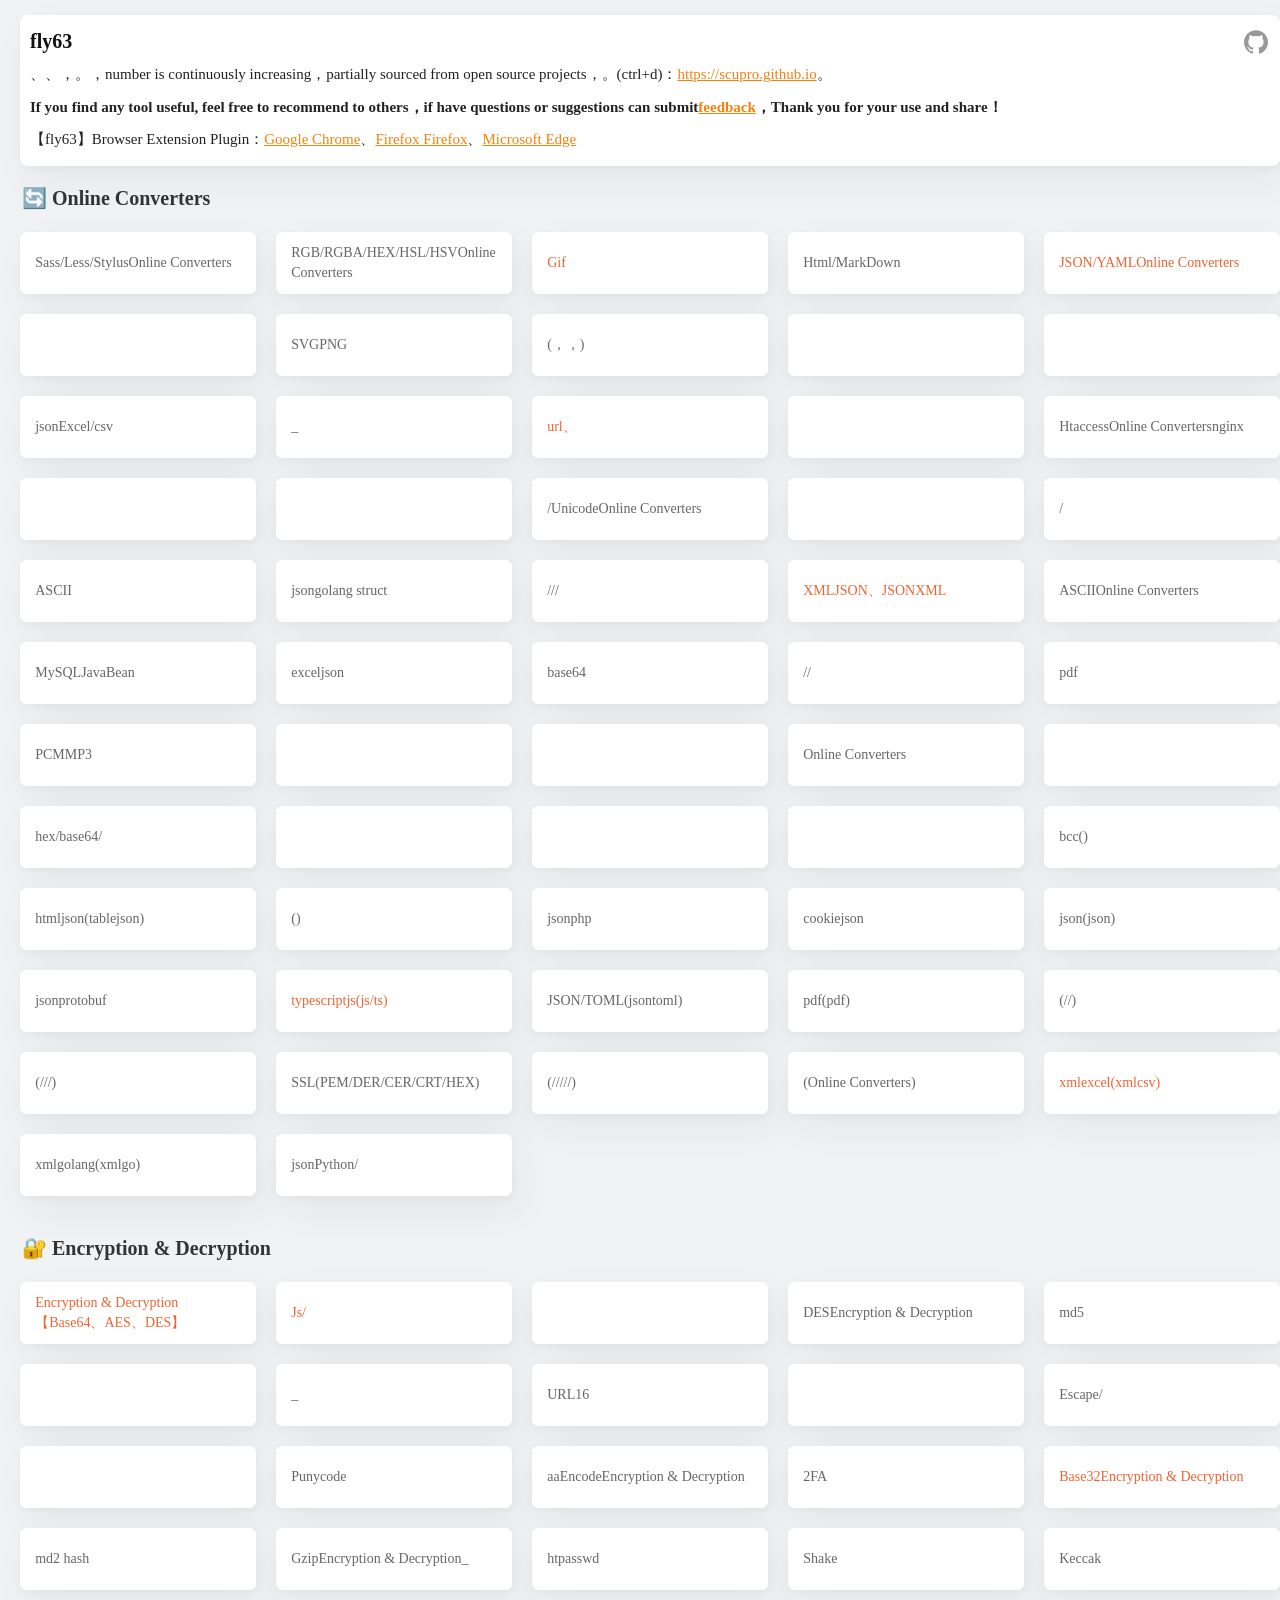
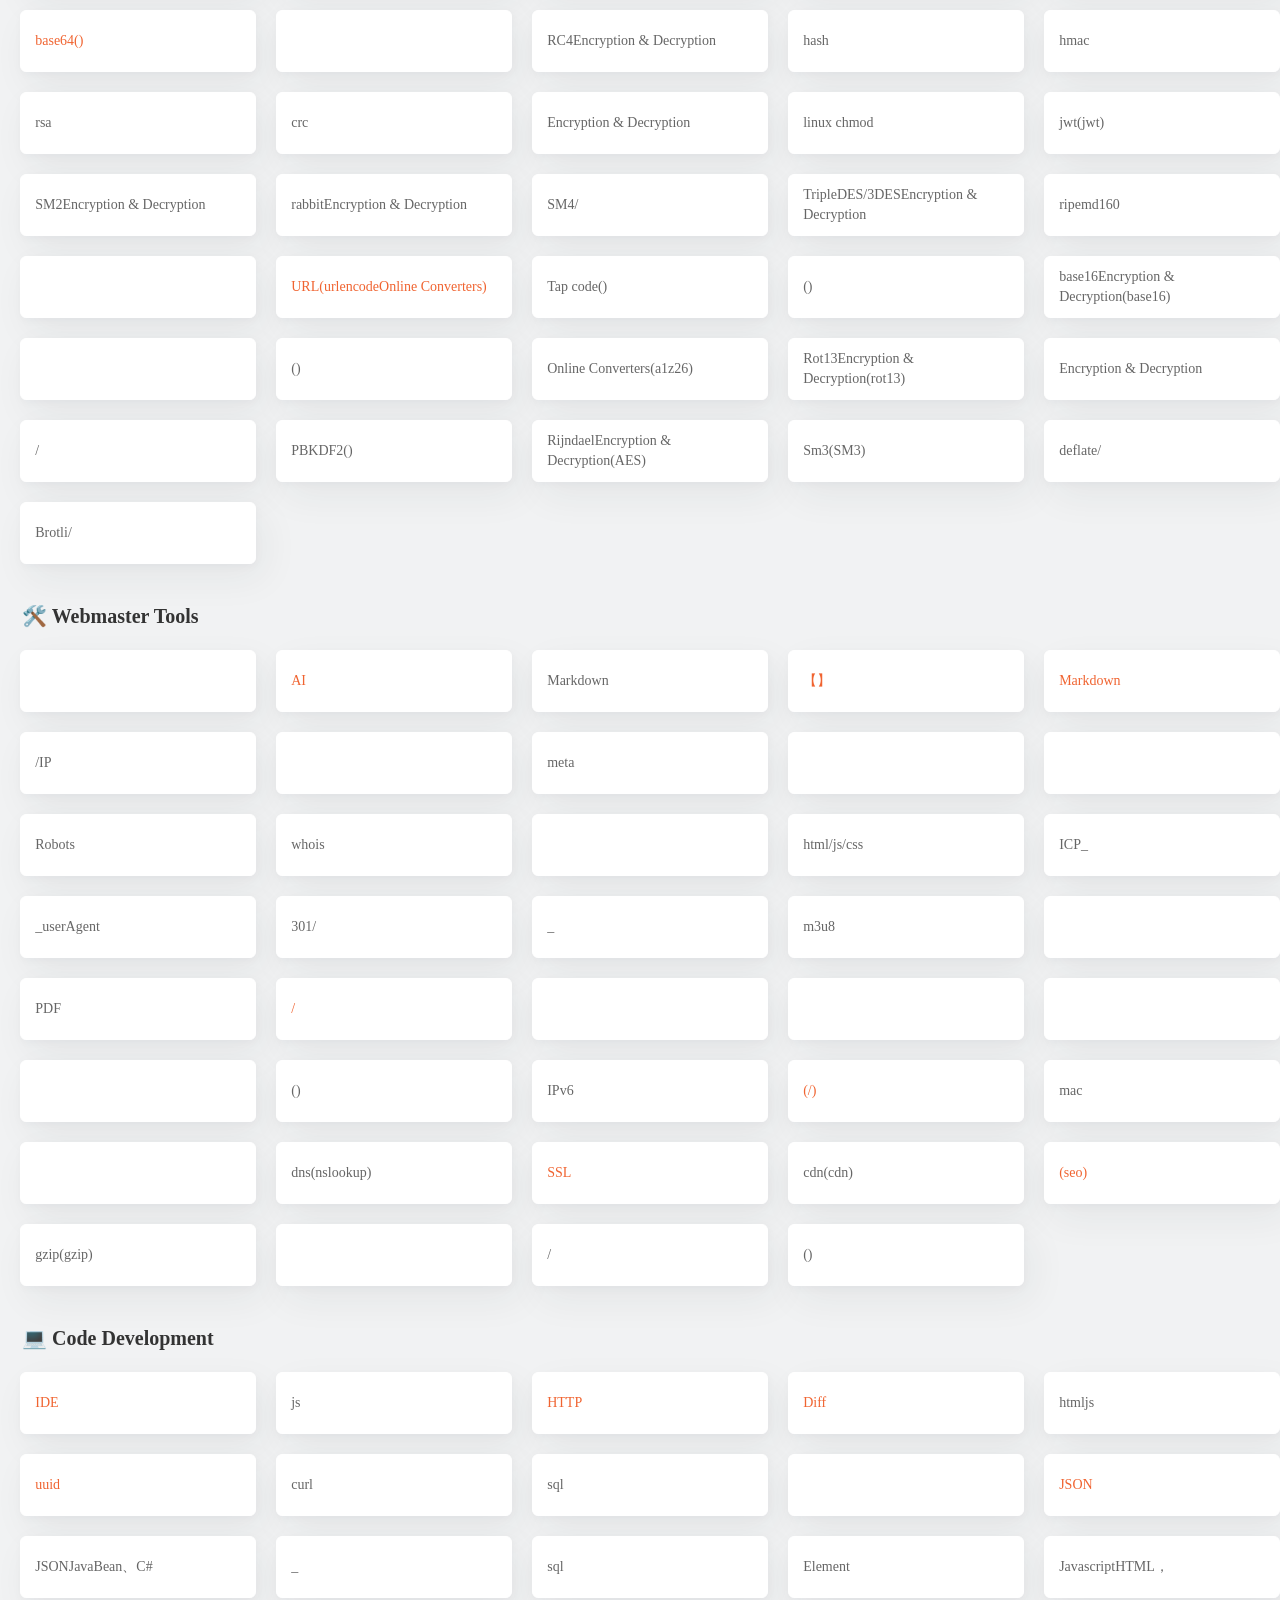
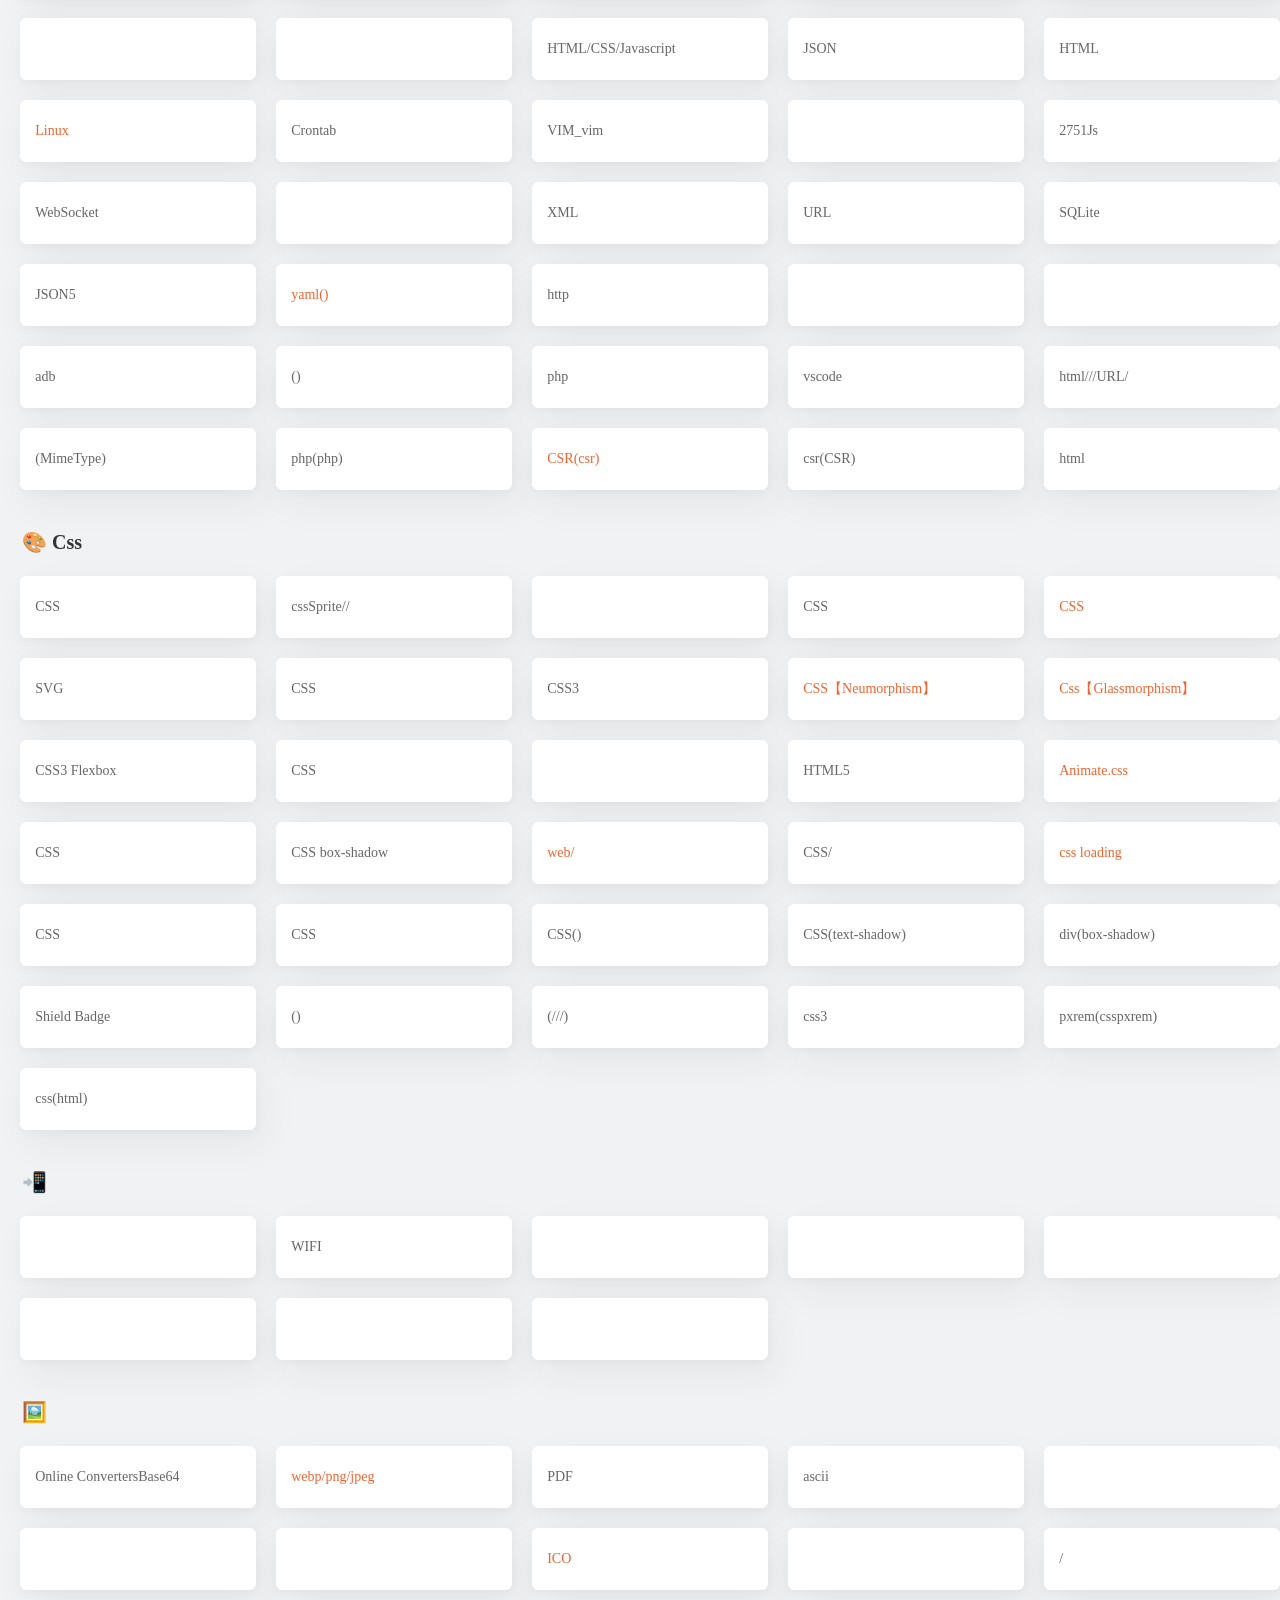
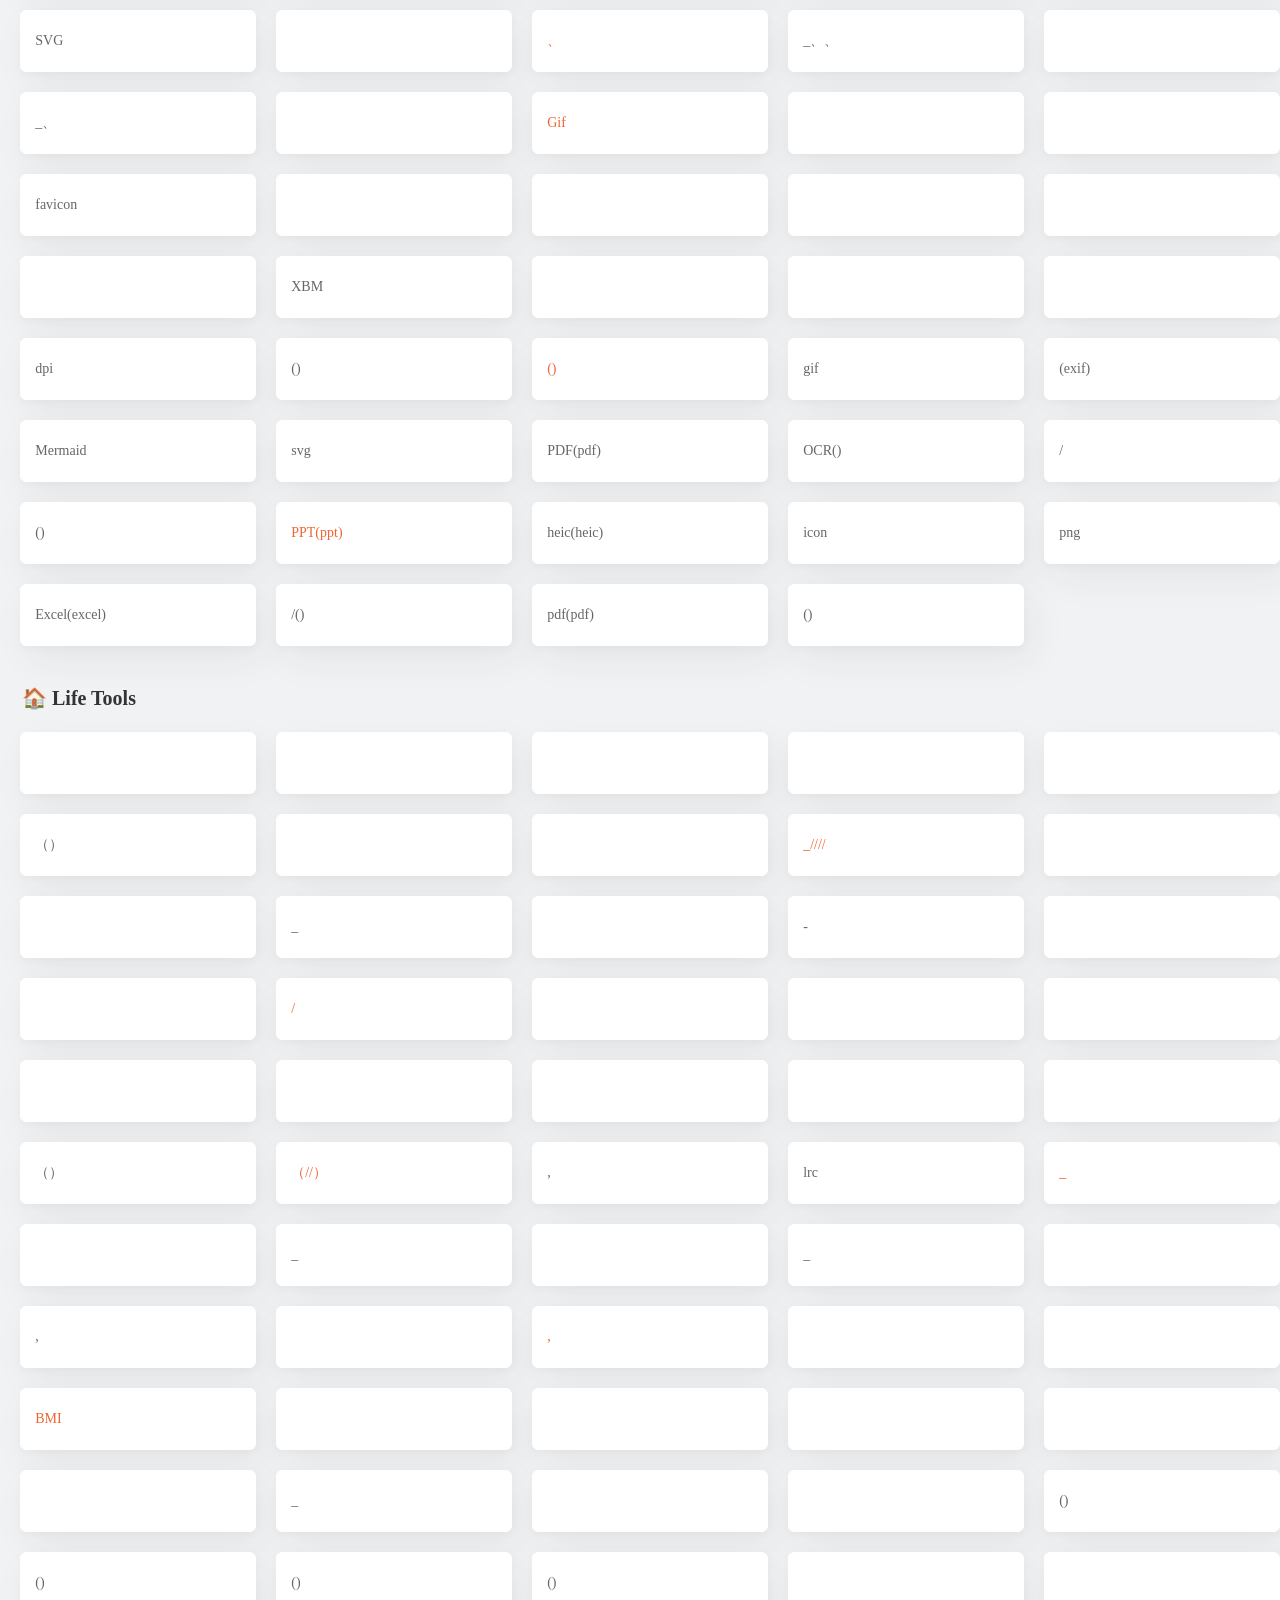
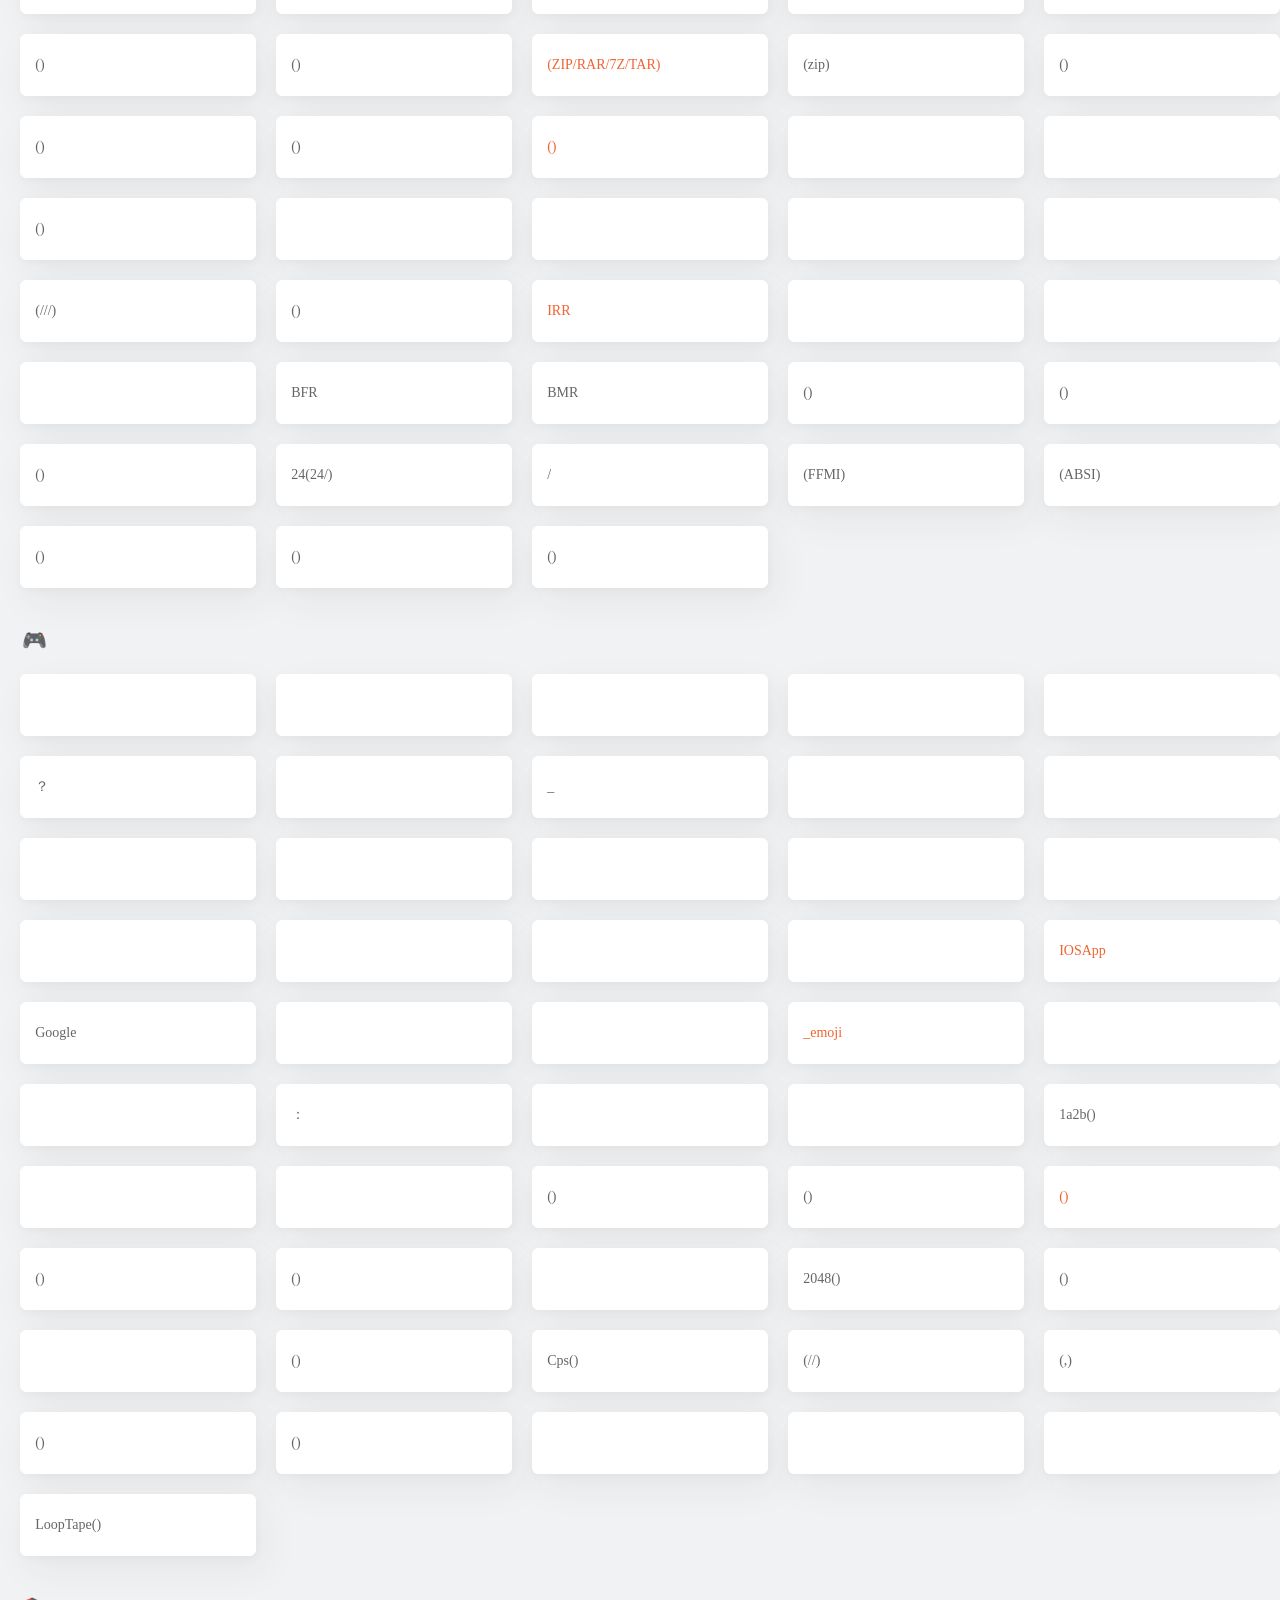
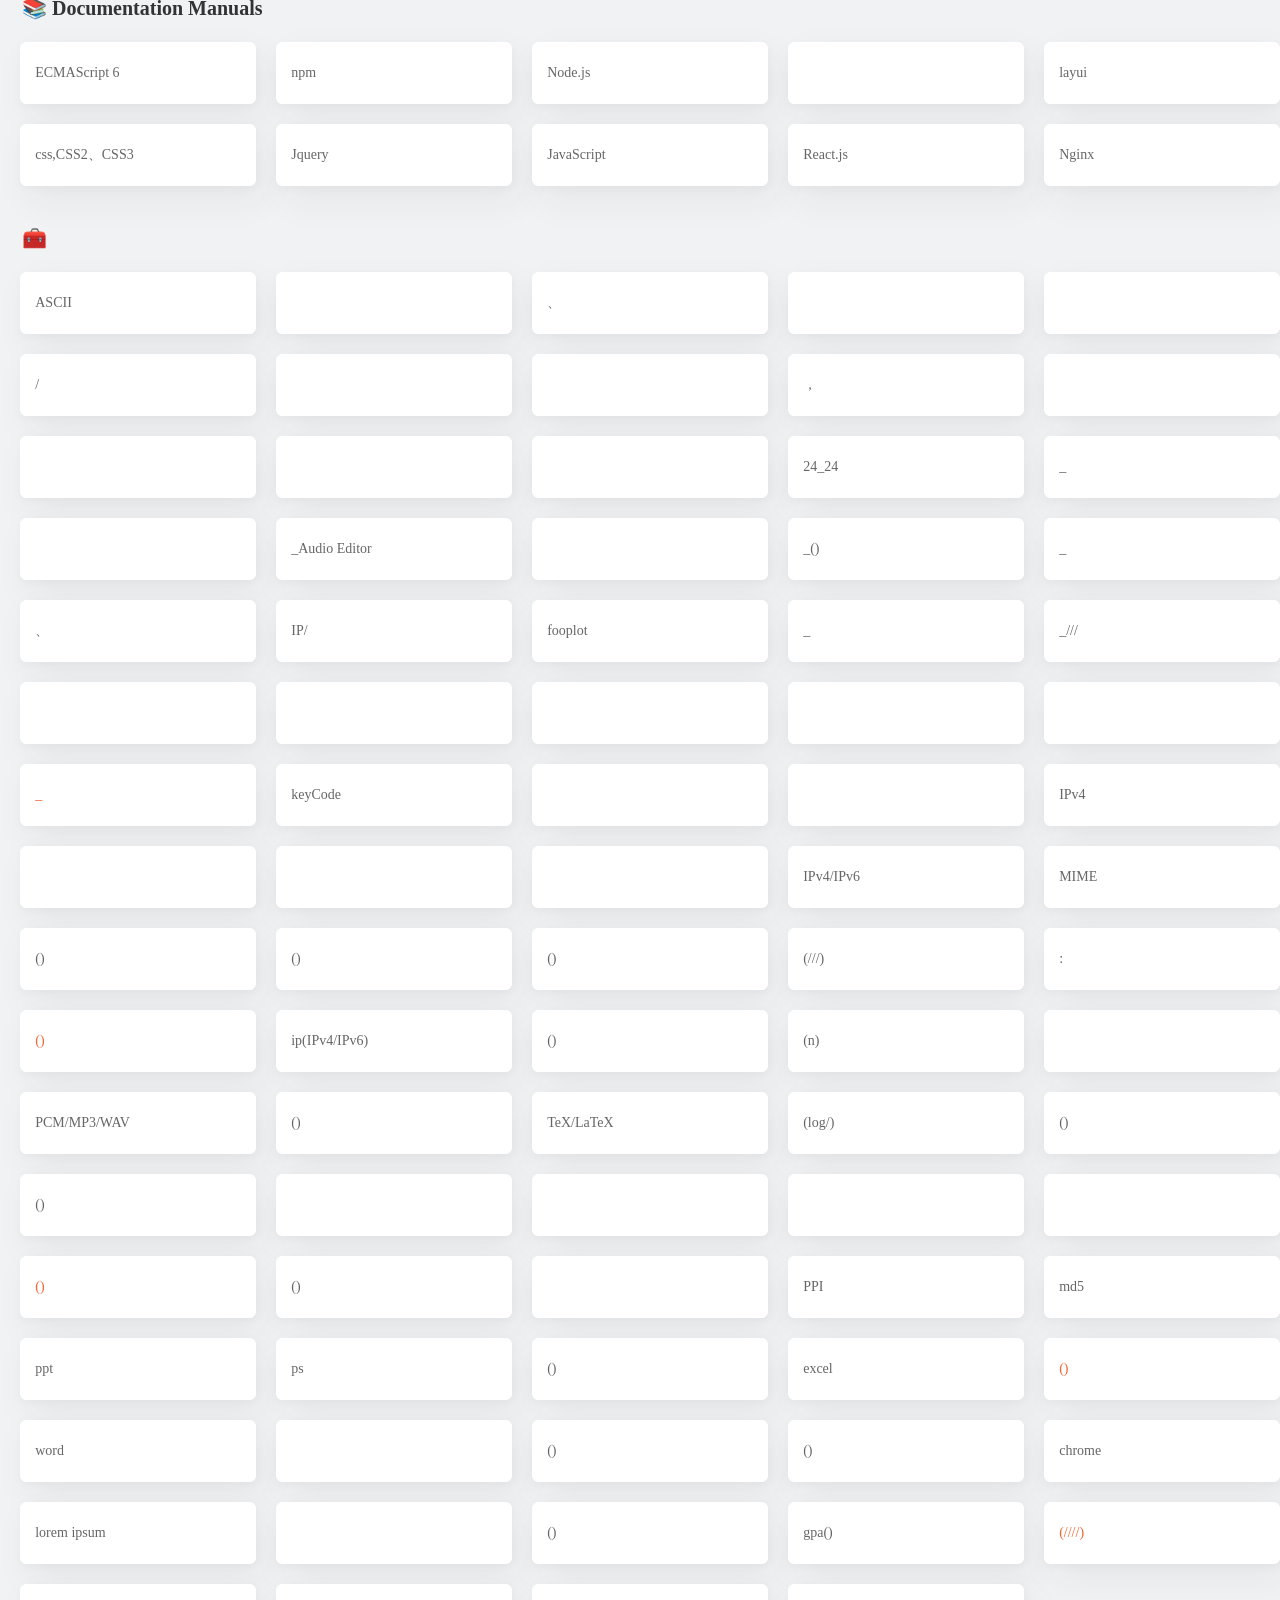
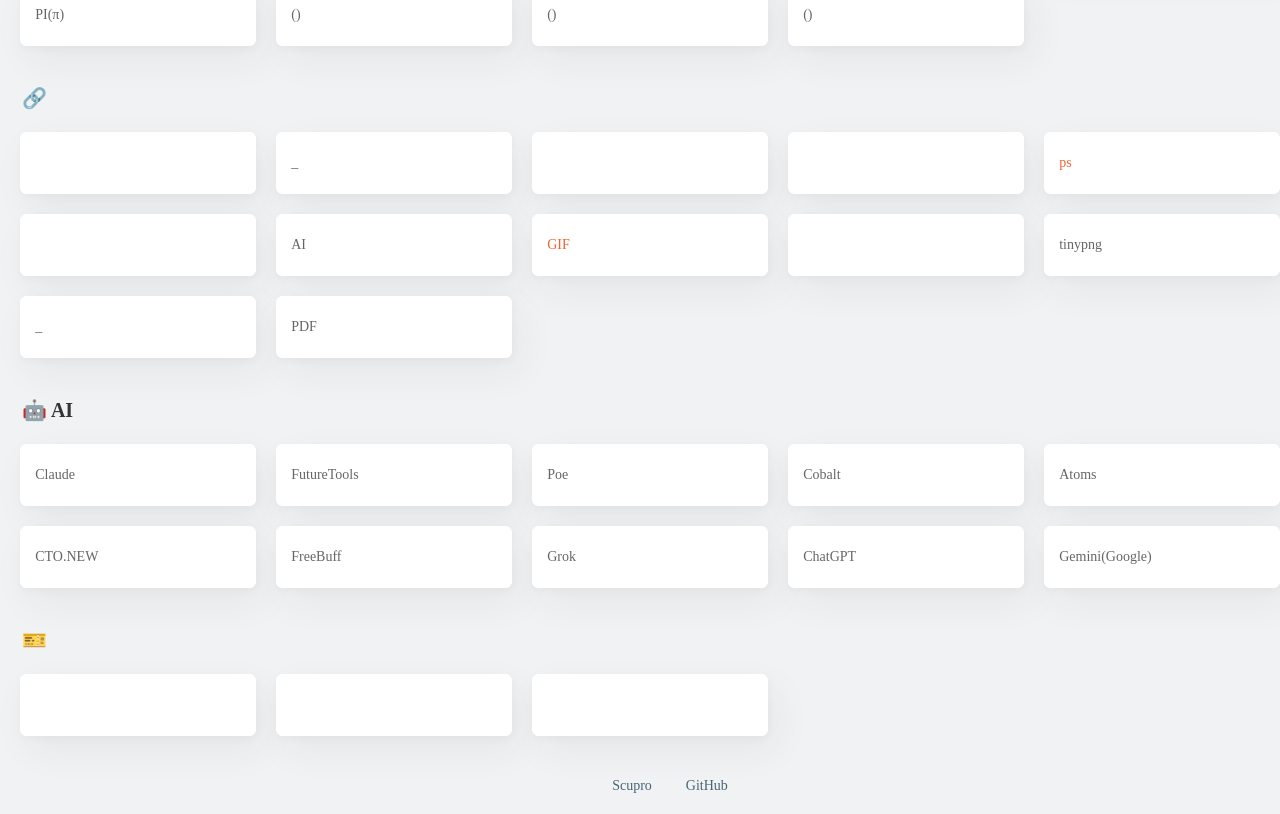
==== index.html @ b3c27b3f "Add files via upload" ====
<!DOCTYPE html>
<html>
	<head>
		<meta charset="utf-8" />
		<title>Online Toolbox _ Free, Minimalist & Efficient Utilities Collection!</title>
		<meta name="description" content="No registration needed, ready to use！A magical website with numerous online tools,Collection of many useful tools,Use various online tools for free without registration or installation,Including：Documentation Manuals、Online Converters、Encryption & Decryption、Webmaster Tools、Code Development、QR Code Related、Life Toolsand more" />
		<style>
			* {
				margin: 0;
				padding: 0;
			}
			body {
				background: #f1f2f3;
				position: relative;
				min-width: 1300px;
			}
			.nav_content {
				width: 1280px;
				margin: 15px auto;
			}

			.nav_content .item {
				min-width: 1200px;
				width: 100%;
				margin-bottom: 30px;
			}

			.nav_content .item h2 {
				font-size: 20px;
				color: #333;
				margin: 12px;
			}

			.github {
				float: right;
				margin-right: 0px;
			}

			.github svg {
				display: inline-block;
				width: 26px;
				height: 26px;
				fill: #999;
			}

			.nav_content .item .child {
				display: flex;
				flex-wrap: wrap;
			}

			.nav_content .item .child a {
				float: left;
				color: #666;
				font-size: 14px;
				margin: 10px 0.8%;
				text-decoration: none;
				padding: 10px 14px;
				border: 1px solid #fff;
				border-radius: 6px;
				background: #fff;
				box-shadow: 0.5rem 0.875rem 2.375rem rgb(39 44 49 / 6%), 0.0625rem 0.1875rem 0.5rem rgb(39 44 49 / 3%);
				width: 18.4%;
				min-height: 62px;
				line-height: 20px;
				box-sizing: border-box;
				display: flex;
				align-items: center;
			}

			.nav_content .item .child .red {
				color: #F06431;
			}

			.nav_content .item .child a:hover {
				border-color: #476675;
				background: #476675;
				color: #FFFFFF;
				font-weight: bold;
			}

			.nav_content .ota {
				text-align: center;
				margin: 20px;
			}

			.nav_content .ota a{
				margin: 0 15px;
				font-size: 14px;
				color: #476675;
				text-decoration: none;
			}
			.nav_content .info {
				background: #fff;
				border-radius: 8px;
				padding: 5px 0;
				margin: 0 10px;
				margin-bottom: 20px;
				min-width: 1180px;
				width: calc(100% - 20px);
				box-shadow: 0.5rem 0.875rem 2.375rem rgb(39 44 49 / 6%), 0.0625rem 0.1875rem 0.5rem rgb(39 44 49 / 3%);
			}

			.nav_content .info h2 {
				margin: 10px;
				color: #111;
				font-size: 20px;
			}

			.nav_content .info p {
				margin: 10px;
				color: #222;
				line-height: 1.5;
				font-size: 15px;
			}

			.nav_content .info a {
				color: #f7810d;
				//text-decoration: none;
			}

			.nav_content .info a:hover {
				color: #f73131;
			}

		</style>
	</head>
	<body>
		<div class="nav_content">
			<div class="item info">
				<h2>fly63<a href="https://github.com/scupro/scupro.github.io" target="_blank" rel="noopener noreferrer" title="github" class="github"><svg>
				<path d="M12 .297c-6.63 0-12 5.373-12 12 0 5.303 3.438 9.8 8.205 11.385.6.113.82-.258.82-.577 0-.285-.01-1.04-.015-2.04-3.338.724-4.042-1.61-4.042-1.61C4.422 18.07 3.633 17.7 3.633 17.7c-1.087-.744.084-.729.084-.729 1.205.084 1.838 1.236 1.838 1.236 1.07 1.835 2.809 1.305 3.495.998.108-.776.417-1.305.76-1.605-2.665-.3-5.466-1.332-5.466-5.93 0-1.31.465-2.38 1.235-3.22-.135-.303-.54-1.523.105-3.176 0 0 1.005-.322 3.3 1.23.96-.267 1.98-.399 3-.405 1.02.006 2.04.138 3 .405 2.28-1.552 3.285-1.23 3.285-1.23.645 1.653.24 2.873.12 3.176.765.84 1.23 1.91 1.23 3.22 0 4.61-2.805 5.625-5.475 5.92.42.36.81 1.096.81 2.22 0 1.606-.015 2.896-.015 3.286 0 .315.21.69.825.57C20.565 22.092 24 17.592 24 12.297c0-6.627-5.373-12-12-12"></path>
				</svg></a></h2>
				<div id="ad_line" style="margin: 0 10px;"></div>
				<p>
					、、，。，number is continuously increasing，partially sourced from open source projects，。(ctrl+d)：<a target="_blank" href="https://scupro.github.io">https://scupro.github.io</a>。
				</p>
				<p>
					<strong>If you find any tool useful, feel free to recommend to others，if have questions or suggestions can submit<a rel="nofollow" target="_blank" href="https://support.qq.com/products/373411">feedback</a>，Thank you for your use and share！</strong>
				</p>
				<p>
					【fly63】Browser Extension Plugin：<a rel="nofollow" target="_blank" href="https://chrome.google.com/webstore/detail/fly63%E5%B7%A5%E5%85%B7%E7%AE%B1/oicicpjppdafaknaepojmjpjoinimbel">Google Chrome</a>、<a rel="nofollow" target="_blank" href="https://addons.mozilla.org/zh-CN/firefox/addon/fly63%E5%B7%A5%E5%85%B7%E7%AE%B1/">Firefox Firefox</a>、<a rel="nofollow" target="_blank" href="https://microsoftedge.microsoft.com/addons/detail/akpeonmkmdaifdnliibdoklpjcecdcnk">Microsoft Edge</a>
				</p>
			</div>
			<div class="item">
			 <h2>🔄 Online Converters</h2>
			 <div class="child">
			  <a href="https://scupro.github.io/tool/csass"  target="_blank">Sass/Less/StylusOnline Converters</a>
			  <a href="https://scupro.github.io/tool/color"  target="_blank">RGB/RGBA/HEX/HSL/HSVOnline Converters</a>
			  <a href="https://scupro.github.io/tool/giftxt"  target="_blank" class="red">Gif</a>
			  <a href="https://scupro.github.io/tool/htmarkdown"  target="_blank">Html/MarkDown</a>
			  <a href="https://scupro.github.io/tool/jsonyaml"  target="_blank" class="red">JSON/YAMLOnline Converters</a>
			  <a href="https://scupro.github.io/php/changeurl"  target="_blank"></a>
			  <a href="https://scupro.github.io/tool/svg2img"  target="_blank">SVGPNG</a>
			  <a href="https://scupro.github.io/tool/quchong"  target="_blank">(，，)</a>
			  <a href="https://scupro.github.io/tool/textreplace"  target="_blank"></a>
			  <a href="https://scupro.github.io/tool/unitable"  target="_blank"></a>
			  <a href="https://scupro.github.io/tool/jsonscv"  target="_blank">jsonExcel/csv</a>
			  <a href="https://scupro.github.io/tool/etc/#?id=4"  target="_blank">_</a>
			  <a href="https://scupro.github.io/tool/etc/#?id=3"  target="_blank" class="red">url、</a>
			  <a href="https://scupro.github.io/tool/coordinate"  target="_blank"></a>
			  <a href="https://scupro.github.io/tool/htaccess2nginx"  target="_blank">HtaccessOnline Convertersnginx</a>
			  <a href="https://scupro.github.io/tool/radix"  target="_blank"></a>
			  <a href="https://scupro.github.io/tool/renmingbi"  target="_blank" class="red"></a>
			  <a href="https://scupro.github.io/tool/unicode"  target="_blank">/UnicodeOnline Converters</a>
			  <a href="https://scupro.github.io/tool/pinyin"  target="_blank"></a>
			  <a href="https://scupro.github.io/tool/fantizi"  target="_blank">/</a>
			  <a href="https://scupro.github.io/tool/taag"  target="_blank">ASCII</a>
			  <a href="https://scupro.github.io/tool/json2go"  target="_blank">jsongolang struct</a>
			  <a href="https://scupro.github.io/tool/daxiaoxie"  target="_blank">///</a>
			  <a href="https://scupro.github.io/tool/xml2json"  target="_blank" class="red">XMLJSON、JSONXML</a>
			  <a href="https://scupro.github.io/tool/asciiConvert"  target="_blank">ASCIIOnline Converters</a>
			  <a href="https://scupro.github.io/tool/mysqlToJava"  target="_blank">MySQLJavaBean</a>
			  <a href="https://scupro.github.io/tool/exceltoJson"  target="_blank">exceljson</a>
			  <a href="https://scupro.github.io/tool/fileBase64"  target="_blank">base64</a>
			  <a href="https://scupro.github.io/tool/numCode"  target="_blank">//</a>
			  <a href="https://scupro.github.io/tool/image-to-pdf"  target="_blank">pdf</a>
			  <a href="https://scupro.github.io/tool/pcm-mp3"  target="_blank">PCMMP3</a>
			  <a href="https://scupro.github.io/tool/char-encode"  target="_blank"></a>
			  <a href="https://scupro.github.io/tool/fullhalf"  target="_blank"></a>
			  <a href="https://scupro.github.io/tool/wubi"  target="_blank">Online Converters</a>
			  <a href="https://scupro.github.io/tool/video_convert"  target="_blank" class="red"></a>
			  <a href="https://scupro.github.io/tool/base64_hex"  target="_blank">hex/base64/</a>
			  <a href="https://scupro.github.io/tool/num_roman"  target="_blank"></a>
			  <a href="https://scupro.github.io/tool/bazi"  target="_blank"></a>
			  <a href="https://scupro.github.io/tool/text_binary"  target="_blank"></a>
			  <a href="https://scupro.github.io/tool/bcc"  target="_blank">bcc()</a>
				<a href="https://scupro.github.io/tool/table2json"  target="_blank">htmljson(tablejson)</a>
				<a href="https://scupro.github.io/tool/text_voice"  target="_blank">()</a>
				<a href="https://scupro.github.io/tool/json_php"  target="_blank">jsonphp</a>
				<a href="https://scupro.github.io/tool/cookie_json"  target="_blank">cookiejson</a>
				<a href="https://scupro.github.io/tool/json_slice"  target="_blank">json(json)</a>
				<a href="https://scupro.github.io/tool/json_protobuf"  target="_blank">jsonprotobuf</a>
				<a href="https://scupro.github.io/tool/ts_js"  target="_blank" class="red">typescriptjs(js/ts)</a>
				<a href="https://scupro.github.io/tool/json_toml"  target="_blank">JSON/TOML(jsontoml)</a>
				<a href="https://scupro.github.io/tool/pdfmeta"  target="_blank">pdf(pdf)</a>
				<a href="https://scupro.github.io/tool/text_compare"  target="_blank">(//)</a>
				<a href="https://scupro.github.io/tool/text_sort"  target="_blank">(///)</a>
				<a href="https://scupro.github.io/tool/certificate_conversion"  target="_blank">SSL(PEM/DER/CER/CRT/HEX)</a>
				<a href="https://scupro.github.io/tool/bitwise"  target="_blank">(/////)</a>
				<a href="https://scupro.github.io/tool/quweima"  target="_blank">(Online Converters)</a>
				<a href="https://scupro.github.io/tool/xml2excel"  target="_blank" class="red">xmlexcel(xmlcsv)</a>
				<a href="https://scupro.github.io/tool/xml2go"  target="_blank">xmlgolang(xmlgo)</a>
				<a href="https://scupro.github.io/tool/json2python"  target="_blank">jsonPython/</a>
			 </div>
			</div>
			<div class="item">
			 <h2>🔐 Encryption & Decryption</h2>
			 <div class="child">
			  <a href="https://scupro.github.io/tool/cipher"  target="_blank" class="red">Encryption & Decryption【Base64、AES、DES】</a>
			  <a href="https://scupro.github.io/tool/jsblur"  target="_blank" class="red">Js/</a>
			  <a href="https://scupro.github.io/tool/txtencrypt"  target="_blank"></a>
			  <a href="https://scupro.github.io/tool/des"  target="_blank">DESEncryption & Decryption</a>
			  <a href="https://scupro.github.io/tool/md5"  target="_blank">md5</a>
			  <a href="https://scupro.github.io/tool/password"  target="_blank"></a>
			  <a href="https://scupro.github.io/tool/morse"  target="_blank">_</a>
			  <a href="https://scupro.github.io/tool/urlcode"  target="_blank">URL16</a>
			  <a href="https://scupro.github.io/tool/transcoding"  target="_blank"></a>
			  <a href="https://scupro.github.io/tool/escape"  target="_blank">Escape/</a>
			  <a href="https://scupro.github.io/tool/passafe"  target="_blank"></a>
			  <a href="https://scupro.github.io/tool/punycode"  target="_blank">Punycode</a>
			  <a href="https://scupro.github.io/tool/aaEncode"  target="_blank">aaEncodeEncryption & Decryption</a>
			  <a href="https://scupro.github.io/tool/2fa"  target="_blank">2FA</a>
			  <a href="https://scupro.github.io/tool/base32"  target="_blank" class="red">Base32Encryption & Decryption</a>
			  <a href="https://scupro.github.io/tool/md2"  target="_blank">md2 hash</a>
			  <a href="https://scupro.github.io/tool/gzip"  target="_blank">GzipEncryption & Decryption_</a>
			  <a href="https://scupro.github.io/tool/htpasswd"  target="_blank">htpasswd</a>
			  <a href="https://scupro.github.io/tool/shake"  target="_blank">Shake</a>
			  <a href="https://scupro.github.io/tool/keccak"  target="_blank">Keccak</a>
			  <a href="https://scupro.github.io/tool/base64Revert"  target="_blank" class="red">base64()</a>
			  <a href="https://scupro.github.io/tool/cardPass"  target="_blank"></a>
			  <a href="https://scupro.github.io/tool/rc4"  target="_blank">RC4Encryption & Decryption</a>
			  <a href="https://scupro.github.io/tool/filehash"  target="_blank">hash</a>
			  <a href="https://scupro.github.io/tool/hmac"  target="_blank">hmac</a>
			  <a href="https://scupro.github.io/tool/rsakey"  target="_blank">rsa</a>
			  <a href="https://scupro.github.io/tool/crc"  target="_blank">crc</a>
			  <a href="https://scupro.github.io/tool/caesarCipher"  target="_blank">Encryption & Decryption</a>
			  <a href="https://scupro.github.io/tool/chmod"  target="_blank">linux chmod</a>
			  <a href="https://scupro.github.io/tool/jwt"  target="_blank">jwt(jwt)</a>
			  <a href="https://scupro.github.io/tool/sm2"  target="_blank">SM2Encryption & Decryption</a>
			  <a href="https://scupro.github.io/tool/rabbit"  target="_blank">rabbitEncryption & Decryption</a>
			  <a href="https://scupro.github.io/tool/sm4"  target="_blank">SM4/</a>
			  <a href="https://scupro.github.io/tool/tripledes"  target="_blank">TripleDES/3DESEncryption & Decryption</a>
			  <a href="https://scupro.github.io/tool/ripemd160"  target="_blank">ripemd160</a>
				<a href="https://scupro.github.io/tool/telegraph"  target="_blank"></a>
				<a href="https://scupro.github.io/tool/urldecode"  target="_blank" class="red">URL(urlencodeOnline Converters)</a>
				<a href="https://scupro.github.io/tool/tapcode"  target="_blank">Tap code()</a>
				<a href="https://scupro.github.io/tool/atbash"  target="_blank">()</a>
				<a href="https://scupro.github.io/tool/base16"  target="_blank">base16Encryption & Decryption(base16)</a>
				<a href="https://scupro.github.io/tool/beaufort"  target="_blank"></a>
				<a href="https://scupro.github.io/tool/four_square"  target="_blank">()</a>
				<a href="https://scupro.github.io/tool/a1z26"  target="_blank">Online Converters(a1z26)</a>
				<a href="https://scupro.github.io/tool/rot13"  target="_blank">Rot13Encryption & Decryption(rot13)</a>
				<a href="https://scupro.github.io/tool/railfence"  target="_blank">Encryption & Decryption</a>
				<a href="https://scupro.github.io/tool/vigenere"  target="_blank">/</a>
				<a href="https://scupro.github.io/tool/pbkdf2"  target="_blank">PBKDF2()</a>
				<a href="https://scupro.github.io/tool/rijndael"  target="_blank">RijndaelEncryption & Decryption(AES)</a>
				<a href="https://scupro.github.io/tool/sm3"  target="_blank">Sm3(SM3)</a>
				<a href="https://scupro.github.io/tool/deflate"  target="_blank">deflate/</a>
				<a href="https://scupro.github.io/tool/brotli"  target="_blank">Brotli/</a>
			 </div>
			</div>
			<div class="item">
			 <h2>🛠️ Webmaster Tools</h2>
			 <div class="child">
			  <a href="https://scupro.github.io/php/weiyuanchuang"  target="_blank"></a>
			  <a href="https://scupro.github.io/tool/aishort"  target="_blank" class="red">AI</a>
			  <a href="https://scupro.github.io/tool/markdown"  target="_blank">Markdown</a>
			  <a href="https://scupro.github.io/tool/etc"  target="_blank" class="red">【】</a>
			  <a href="https://scupro.github.io/tool/weixinmd"  target="_blank" class="red">Markdown</a>
			  <a href="https://scupro.github.io/php/ipquery"  target="_blank">/IP</a>
			  <a href="https://scupro.github.io/tool/preview"  target="_blank"></a>
			  <a href="https://scupro.github.io/tool/meta"  target="_blank">meta</a>
			  <a href="https://scupro.github.io/tool/email"  target="_blank"></a>
			  <a href="https://scupro.github.io/php/shorturl"  target="_blank"></a>
			  <a href="https://scupro.github.io/tool/robots"  target="_blank">Robots</a>
			  <a href="https://scupro.github.io/php/whois"  target="_blank">whois</a>
			  <a href="https://scupro.github.io/php/mailer"  target="_blank"></a>
			  <a href=" /tool/clearhtm"  target="_blank">html/js/css</a>
			  <a href=" /php/icp"  target="_blank">ICP_</a>
			  <a href=" /php/useragent"  target="_blank">_userAgent</a>
			  <a href=" /tool/redirect"  target="_blank">301/</a>
			  <a href=" /php/hotnews"  target="_blank">_</a>
			  <a href=" /tool/m3u8"  target="_blank">m3u8</a>
			  <a href="https://scupro.github.io/php/wxCheck"  target="_blank"></a>
			  <a href="https://scupro.github.io/tool/pdfdraw"  target="_blank">PDF</a>
			  <a href="https://scupro.github.io/tool/textcensoring"  target="_blank" class="red">/</a>
			  <a href="https://scupro.github.io/tool/keywordParticiple"  target="_blank"></a>
			  <a href="https://scupro.github.io/tool/shortcut"  target="_blank"></a>
			  <a href="https://scupro.github.io/tool/browserInfo"  target="_blank"></a>
			  <a href="https://scupro.github.io/tool/textExtract"  target="_blank"></a>
			  <a href="https://scupro.github.io/tool/fontSubset"  target="_blank">()</a>
			  <a href="https://scupro.github.io/tool/ipv6Compress"  target="_blank">IPv6</a>
			  <a href="https://scupro.github.io/tool/fileSplit"  target="_blank" class="red">(/)</a>
			  <a href="https://scupro.github.io/tool/mac-generate"  target="_blank">mac</a>
			  <a href="https://scupro.github.io/tool/view_source"  target="_blank"></a>
				<a href="https://scupro.github.io/php/dns"  target="_blank">dns(nslookup)</a>
				<a href="https://scupro.github.io/php/sslquery"  target="_blank" class="red">SSL</a>
				<a href="https://scupro.github.io/tool/cdn_check"  target="_blank">cdn(cdn)</a>
				<a href="https://scupro.github.io/tool/keyword_check"  target="_blank" class="red">(seo)</a>
				<a href="https://scupro.github.io/php/gzipcheck"  target="_blank">gzip(gzip)</a>
				<a href="https://scupro.github.io/tool/web_spider"  target="_blank"></a>
				<a href="https://scupro.github.io/tool/web_log"  target="_blank">/</a>
				<a href="https://scupro.github.io/tool/similar"  target="_blank">()</a>
			 </div>
			</div>
			<div class="item">
			 <h2>💻 Code Development</h2>
			 <div class="child">
			  <a href="https://scupro.github.io/tool/editoronline"  target="_blank" class="red">IDE</a>
			  <a href="https://scupro.github.io/tool/code"  target="_blank">js</a>
			  <a href="https://scupro.github.io/php/http"  target="_blank" class="red">HTTP</a>
			  <a href="https://scupro.github.io/tool/textdiff"  target="_blank" class="red">Diff</a>
			  <a href="https://scupro.github.io/tool/html2js"  target="_blank">htmljs</a>
			  <a href="https://scupro.github.io/tool/uuid"  target="_blank" class="red">uuid</a>
			  <a href="https://scupro.github.io/tool/curl2code"  target="_blank">curl</a>
			  <a href="https://scupro.github.io/tool/sqlformat"  target="_blank">sql</a>
			  <a href="https://scupro.github.io/php/crawl"  target="_blank"></a>
			  <a href="https://scupro.github.io/tool/JsonFormat"  target="_blank" class="red">JSON</a>
			  <a href="https://scupro.github.io/tool/JsonToModel"  target="_blank">JSONJavaBean、C#</a>
			  <a href="https://scupro.github.io/tool/code2img"  target="_blank">_</a>
			  <a href="https://scupro.github.io/tool/sqldesigner"  target="_blank">sql</a>
			  <a href="https://scupro.github.io/tool/element-form"  target="_blank">Element</a>
			  <a href="https://scupro.github.io/tool/beautify"  target="_blank">JavascriptHTML，</a>
			  <a href="https://scupro.github.io/tool/regex"  target="_blank" class="red"></a>
			  <a href="https://scupro.github.io/tool/regextest"  target="_blank"></a>
			  <a href="https://scupro.github.io/tool/runcode"  target="_blank">HTML/CSS/Javascript</a>
			  <a href="https://scupro.github.io/tool/jon"  target="_blank">JSON</a>
			  <a href="https://scupro.github.io/tool/htmcpr"  target="_blank">HTML</a>
			  <a href="https://scupro.github.io/tool/linux"  target="_blank" class="red">Linux</a>
			  <a href="https://scupro.github.io/tool/crontab"  target="_blank">Crontab</a>
			  <a href="https://scupro.github.io/tool/vim"  target="_blank">VIM_vim</a>
			  <a href="https://scupro.github.io/php/codevar"  target="_blank" class="red"></a>
			  <a href="https://scupro.github.io/tool/1loc"  target="_blank">2751Js</a>
			  <a href="https://scupro.github.io/tool/websocket"  target="_blank">WebSocket</a>
			  <a href="https://scupro.github.io/tool/removeNote"  target="_blank"></a>
			  <a href="https://scupro.github.io/tool/xml"  target="_blank">XML</a>
			  <a href="https://scupro.github.io/tool/urlAnal"  target="_blank">URL</a>
			  <a href="https://scupro.github.io/tool/sqlite"  target="_blank">SQLite</a>
			  <a href="https://scupro.github.io/tool/json5"  target="_blank">JSON5</a>
			  <a href="https://scupro.github.io/tool/yaml"  target="_blank" class="red">yaml()</a>
			  <a href="https://scupro.github.io/tool/httpCode"  target="_blank">http</a>
			  <a href="https://scupro.github.io/tool/port"  target="_blank"></a>
			  <a href="https://scupro.github.io/tool/folder_tree"  target="_blank"></a>
			  <a href="https://scupro.github.io/tool/adb"  target="_blank">adb</a>
			  <a href="https://scupro.github.io/tool/langcodes"  target="_blank">()</a>
			  <a href="https://scupro.github.io/tool/phpfun"  target="_blank">php</a>
			  <a href="https://scupro.github.io/tool/shortcut_vscode"  target="_blank">vscode</a>
				<a href="https://scupro.github.io/tool/html_extract"  target="_blank">html///URL/</a>
				<a href="https://scupro.github.io/tool/mimetype"  target="_blank">(MimeType)</a>
				<a href="https://scupro.github.io/tool/php_format"  target="_blank">php(php)</a>
				<a href="https://scupro.github.io/tool/csr_decoder"  target="_blank" class="red">CSR(csr)</a>
				<a href="https://scupro.github.io/tool/csr_create"  target="_blank">csr(CSR)</a>
				<a href="https://scupro.github.io/tool/html_escape"  target="_blank">html</a>
			 </div>
			</div>
			<div class="item">
			 <h2>🎨 Css</h2>
			 <div class="child">
			  <a href="https://scupro.github.io/tool/cstriangle"  target="_blank">CSS</a>
			  <a href="https://scupro.github.io/tool/sprite"  target="_blank">cssSprite//</a>
			  <a href="https://scupro.github.io/tool/clippath"  target="_blank"></a>
			  <a href="https://scupro.github.io/tool/cstxt"  target="_blank">CSS</a>
			  <a href="https://scupro.github.io/tool/gradient"  target="_blank" class="red">CSS</a>
			  <a href="https://scupro.github.io/tool/svgchange"  target="_blank">SVG</a>
			  <a href="https://scupro.github.io/tool/cssel"  target="_blank">CSS </a>
			  <a href="https://scupro.github.io/tool/cs3"  target="_blank">CSS3</a>
			  <a href="https://scupro.github.io/tool/neumorphism"  target="_blank" class="red">CSS【Neumorphism】</a>
			  <a href="https://scupro.github.io/tool/glassmorphism"  target="_blank" class="red">Css【Glassmorphism】</a>
			  <a href="https://scupro.github.io/tool/flexbox"  target="_blank">CSS3 Flexbox </a>
			  <a href="https://scupro.github.io/tool/cs"  target="_blank">CSS</a>
			  <a href="https://scupro.github.io/tool/rgbcolor"  target="_blank"></a>
			  <a href="https://scupro.github.io/tool/html5"  target="_blank">HTML5 </a>
			  <a href="https://scupro.github.io/tool/animate"  target="_blank" class="red">Animate.css</a>
			  <a href="https://scupro.github.io/tool/csbtn" target="_blank">CSS</a>
			  <a href="https://scupro.github.io/tool/shadow"  target="_blank">CSS box-shadow</a>
			  <a href="https://scupro.github.io/tool/colorMatch"  target="_blank" class="red">web/</a>
			  <a href="https://scupro.github.io/tool/csspack"  target="_blank">CSS/</a>
			  <a href="https://scupro.github.io/tool/loading"  target="_blank" class="red">css loading</a>
			  <a href="https://scupro.github.io/tool/cssplit"  target="_blank">CSS</a>
			  <a href="https://scupro.github.io/tool/unitConvert"  target="_blank">CSS</a>
			  <a href="https://scupro.github.io/tool/bubble"  target="_blank">CSS()</a>
			  <a href="https://scupro.github.io/tool/text_shadow"  target="_blank">CSS(text-shadow)</a>
			  <a href="https://scupro.github.io/tool/div_shadow"  target="_blank">div(box-shadow)</a>
			  <a href="https://scupro.github.io/tool/shieldbadge"  target="_blank">Shield Badge</a>
			  <a href="https://scupro.github.io/tool/color_middle"  target="_blank">()</a>
			  <a href="https://scupro.github.io/tool/color_tool"  target="_blank">(///)</a>
				<a href="https://scupro.github.io/tool/cubic_bezier"  target="_blank">css3</a>
				<a href="https://scupro.github.io/tool/px_rem"  target="_blank">pxrem(csspxrem)</a>
				<a href="https://scupro.github.io/tool/css_colorname"  target="_blank">css(html)</a>
			 </div>
			</div>
			<div class="item">
			 <h2>📲 </h2>
			 <div class="child">
			  <a href="https://scupro.github.io/php/wxerm"  target="_blank"></a>
			  <a href="https://scupro.github.io/tool/wifiewm"  target="_blank">WIFI</a>
			  <a href="https://scupro.github.io/tool/ewm"  target="_blank" class="red"></a>
			  <a href="https://scupro.github.io/php/decoder"  target="_blank" class="red"></a>
			  <a href="https://scupro.github.io/php/barcode"  target="_blank"></a>
			  <a href="https://scupro.github.io/tool/alipay"  target="_blank"></a>
				<a href="https://scupro.github.io/tool/barcodeparse"  target="_blank"></a>
				<a href="https://scupro.github.io/tool/wx_qrcode"  target="_blank"></a>
			 </div>
			</div>
			<div class="item">
			 <h2>🖼️ </h2>
			 <div class="child">
			  <a href="https://scupro.github.io/tool/base64"  target="_blank">Online ConvertersBase64</a>
			  <a href="https://scupro.github.io/tool/imgformat"  target="_blank" class="red">webp/png/jpeg</a>
			  <a href="https://scupro.github.io/tool/pdf2img"  target="_blank">PDF</a>
			  <a href="https://scupro.github.io/tool/img2char"  target="_blank">ascii</a>
			  <a href="https://scupro.github.io/tool/imagecolor"  target="_blank"></a>
			  <a href="https://scupro.github.io/tool/bitmap"  target="_blank"></a>
			  <a href="https://scupro.github.io/tool/picys"  target="_blank"></a>
			  <a href="https://scupro.github.io/php/ico"  target="_blank" class="red">ICO</a>
			  <a href="https://scupro.github.io/tool/rmind"  target="_blank" class="red"></a>
			  <a href="https://scupro.github.io/tool/imgcut"  target="_blank">/</a>
			  <a href="https://scupro.github.io/tool/svgeditor"  target="_blank">SVG</a>
			  <a href="https://scupro.github.io/tool/watermark"  target="_blank" class="red"></a>
			  <a href="https://scupro.github.io/tool/drawsvg"  target="_blank" class="red">、</a>
			  <a href="https://scupro.github.io/tool/diagram_sfd"  target="_blank">_、、</a>
			  <a href="https://scupro.github.io/tool/videoposter"  target="_blank" class="red"></a>
			  <a href="https://scupro.github.io/tool/avatar"  target="_blank">_、</a>
			  <a href="https://scupro.github.io/tool/jiugongge"  target="_blank"></a>
			  <a href="https://scupro.github.io/tool/gifres"  target="_blank" class="red">Gif</a>
			  <a href="https://scupro.github.io/tool/imgfilter"  target="_blank"></a>
			  <a href="https://scupro.github.io/tool/imgedit" target="_blank"></a>
			  <a href="https://scupro.github.io/tool/favicon"  target="_blank">favicon</a>
			  <a href="https://scupro.github.io/tool/tesseract"  target="_blank"></a>
			  <a href="https://scupro.github.io/tool/whiteboard"  target="_blank"></a>
			  <a href="https://scupro.github.io/tool/pixeldraw"  target="_blank" class="red"></a>
			  <a href="https://scupro.github.io/tool/pixelit"  target="_blank"></a>
			  <a href="https://scupro.github.io/tool/shotPhoto"  target="_blank"></a>
			  <a href="https://scupro.github.io/tool/xbm"  target="_blank">XBM</a>
			  <a href="https://scupro.github.io/tool/imgFlip"  target="_blank"></a>
			  <a href="https://scupro.github.io/tool/imgRotate"  target="_blank"></a>
			  <a href="https://scupro.github.io/tool/textToImg"  target="_blank"></a>
			  <a href="https://scupro.github.io/tool/imgDpi"  target="_blank">dpi</a>
			  <a href="https://scupro.github.io/tool/imgGray"  target="_blank">()</a>
			  <a href="https://scupro.github.io/tool/imgStitching"  target="_blank" class="red">()</a>
			  <a href="https://scupro.github.io/tool/gifmake"  target="_blank">gif</a>
			  <a href="https://scupro.github.io/tool/imgexif"  target="_blank">(exif)</a>
			  <a href="https://scupro.github.io/tool/mermaid"  target="_blank">Mermaid</a>
			  <a href="https://scupro.github.io/tool/imgtosvg"  target="_blank">svg</a>
				<a href="https://scupro.github.io/tool/pdf_imgs"  target="_blank">PDF(pdf)</a>
				<a href="https://scupro.github.io/tool/img_ocr"  target="_blank">OCR()</a>
				<a href="https://scupro.github.io/tool/color_blindness"  target="_blank">/</a>
				<a href="https://scupro.github.io/tool/img_coord"  target="_blank">()</a>
				<a href="https://scupro.github.io/tool/ppt_img"  target="_blank" class="red">PPT(ppt)</a>
				<a href="https://scupro.github.io/tool/heicimg"  target="_blank">heic(heic)</a>
				<a href="https://scupro.github.io/tool/web_icon"  target="_blank">icon</a>
				<a href="https://scupro.github.io/tool/png_bg"  target="_blank">png</a>
				<a href="https://scupro.github.io/tool/excel_img"  target="_blank">Excel(excel)</a>
				<a href="https://scupro.github.io/tool/img_colorreverse"  target="_blank">/()</a>
				<a href="https://scupro.github.io/tool/pdf_intensify"  target="_blank">pdf(pdf)</a>
				<a href="https://scupro.github.io/tool/img_colorpicker"  target="_blank">()</a>
			 </div>
			</div>
			<div class="item">
			 <h2>🏠 Life Tools</h2>
			 <div class="child">
			  <a href="https://scupro.github.io/tool/calendar"  target="_blank"></a>
			  <a href="https://scupro.github.io/php/mobile"  target="_blank"></a>
			  <a href="https://scupro.github.io/tool/relationship"  target="_blank"></a>
			  <a href="https://scupro.github.io/tool/areacode"  target="_blank"></a>
			  <a href="https://scupro.github.io/tool/nianling"  target="_blank"></a>
			  <a href="https://scupro.github.io/tool/nianlvli"  target="_blank">（）</a>
			  <a href="https://scupro.github.io/tool/fangdai"  target="_blank"></a>
			  <a href="https://scupro.github.io/tool/test"  target="_blank" class="red"></a>
			  <a href="https://scupro.github.io/tool/chart"  target="_blank" class="red">_////</a>
			  <a href="https://scupro.github.io/tool/yuansu"  target="_blank"></a>
			  <a href="https://scupro.github.io/tool/gerenshui"  target="_blank" class="red"></a>
			  <a href="https://scupro.github.io/tool/fuli"  target="_blank">_</a>
			  <a href="https://scupro.github.io/tool/dream"  target="_blank"></a>
			  <a href="https://scupro.github.io/tool/huayu"  target="_blank"> - </a>
			  <a href="https://scupro.github.io/tool/day"  target="_blank"></a>
			  <a href="https://scupro.github.io/tool/garbage"  target="_blank"></a>
			  <a href="https://scupro.github.io/tool/qiming"  target="_blank" class="red">/</a>
			  <a href="https://scupro.github.io/tool/zipcode"  target="_blank"></a>
			  <a href="https://scupro.github.io/tool/worldtime"  target="_blank" class="red"></a>
			  <a href="https://scupro.github.io/tool/bjx"  target="_blank"></a>
			  <a href="https://scupro.github.io/tool/dzg"  target="_blank"></a>
			  <a href="https://scupro.github.io/tool/bankinfo"  target="_blank" class="red"></a>
			  <a href="https://scupro.github.io/tool/chepai"  target="_blank"></a>
			  <a href="https://scupro.github.io/tool/miaobiao"  target="_blank"></a>
			  <a href="https://scupro.github.io/tool/xuexing"  target="_blank"></a>
			  <a href="https://scupro.github.io/tool/size"  target="_blank">（）</a>
			  <a href="https://scupro.github.io/tool/laohuangli"  target="_blank" class="red">（//）</a>
			  <a href="https://scupro.github.io/tool/relax"  target="_blank">,</a>
			  <a href="https://scupro.github.io/tool/lrc_editor"  target="_blank">lrc</a>
			  <a href="https://scupro.github.io/tool/purine"  target="_blank" class="red">_</a>
			  <a href="https://scupro.github.io/tool/food"  target="_blank"></a>
			  <a href="https://scupro.github.io/tool/heshui"  target="_blank">_</a>
			  <a href="https://scupro.github.io/tool/phone"  target="_blank" class="red"></a>
			  <a href="https://scupro.github.io/tool/tomato"  target="_blank">_</a>
			  <a href="https://scupro.github.io/tool/coin"  target="_blank"></a>
			  <a href="https://scupro.github.io/tool/jieri"  target="_blank">,</a>
			  <a href="https://scupro.github.io/tool/usDollarsConvert"  target="_blank" class="red"></a>
			  <a href="https://scupro.github.io/tool/vita"  target="_blank" class="red">,</a>
			  <a href="https://scupro.github.io/tool/shengxiao"  target="_blank"></a>
			  <a href="https://scupro.github.io/tool/gezi"  target="_blank"></a>
			  <a href="https://scupro.github.io/tool/bmi"  target="_blank" class="red">BMI</a>
			  <a href="https://scupro.github.io/tool/ziwei"  target="_blank"></a>
			  <a href="https://scupro.github.io/tool/wannianli"  target="_blank"></a>
			  <a href="https://scupro.github.io/tool/mingxiang"  target="_blank"></a>
			  <a href="https://scupro.github.io/php/tbyhq"  target="_blank"></a>
			  <a href="https://scupro.github.io/tool/chizi"  target="_blank" class="red"></a>
			  <a href="https://scupro.github.io/tool/shizhong"  target="_blank">_</a>
			  <a href="https://scupro.github.io/tool/sleep"  target="_blank"></a>
			  <a href="https://scupro.github.io/tool/retireAge"  target="_blank"></a>
			  <a href="https://scupro.github.io/tool/chartLine"  target="_blank">()</a>
			  <a href="https://scupro.github.io/tool/chartBar"  target="_blank">()</a>
			  <a href="https://scupro.github.io/tool/chartPie"  target="_blank">()</a>
			  <a href="https://scupro.github.io/tool/chartTree"  target="_blank">()</a>
			  <a href="https://scupro.github.io/tool/position"  target="_blank"></a>
			  <a href="https://scupro.github.io/tool/degreeConvert"  target="_blank"></a>
			  <a href="https://scupro.github.io/tool/chartSankey"  target="_blank">()</a>
			  <a href="https://scupro.github.io/tool/chartRadar"  target="_blank">()</a>
			  <a href="https://scupro.github.io/tool/unzip"  target="_blank" class="red">(ZIP/RAR/7Z/TAR)</a>
			  <a href="https://scupro.github.io/tool/zip"  target="_blank">(zip)</a>
			  <a href="https://scupro.github.io/tool/chartRadar"  target="_blank">()</a>
			  <a href="https://scupro.github.io/tool/chartScatter"  target="_blank">()</a>
			  <a href="https://scupro.github.io/tool/chartSunburst"  target="_blank">()</a>
			  <a href="https://scupro.github.io/tool/rollcall"  target="_blank" class="red">()</a>
			  <a href="https://scupro.github.io/tool/qianming"  target="_blank"></a>
			  <a href="https://scupro.github.io/tool/telbiao"  target="_blank"></a>
			  <a href="https://scupro.github.io/tool/childheight"  target="_blank">()</a>
			  <a href="https://scupro.github.io/tool/translate"  target="_blank"></a>
			  <a href="https://scupro.github.io/tool/calcday"  target="_blank"></a>
			  <a href="https://scupro.github.io/tool/name_sort"  target="_blank"></a>
			  <a href="https://scupro.github.io/tool/daikuan"  target="_blank"></a>
			  <a href="https://scupro.github.io/tool/cunkuan"  target="_blank">(///)</a>
				<a href="https://scupro.github.io/tool/zhaopiansize"  target="_blank">()</a>
				<a href="https://scupro.github.io/tool/irr"  target="_blank" class="red">IRR</a>
				<a href="https://scupro.github.io/tool/college_info"  target="_blank"></a>
				<a href="https://scupro.github.io/tool/invest"  target="_blank"></a>
				<a href="https://scupro.github.io/tool/child_height"  target="_blank"></a>
				<a href="https://scupro.github.io/tool/bfr"  target="_blank">BFR</a>
				<a href="https://scupro.github.io/tool/bmr"  target="_blank">BMR</a>
				<a href="https://scupro.github.io/tool/taiertizhong"  target="_blank">()</a>
				<a href="https://scupro.github.io/tool/team_group"  target="_blank">()</a>
				<a href="https://scupro.github.io/tool/day_riqi"  target="_blank">()</a>
				<a href="https://scupro.github.io/tool/24jieqi"  target="_blank">24(24/)</a>
				<a href="https://scupro.github.io/tool/adjusted_weight"  target="_blank">/</a>
				<a href="https://scupro.github.io/tool/ffmi_calculator"  target="_blank">(FFMI)</a>
				<a href="https://scupro.github.io/tool/absi_calculator"  target="_blank">(ABSI)</a>
				<a href="https://scupro.github.io/tool/subway_search"  target="_blank">()</a>
				<a href="https://scupro.github.io/tool/dianfei"  target="_blank">()</a>
				<a href="https://scupro.github.io/tool/oil_calculator"  target="_blank">()</a>
			 </div>
			</div>
			<div class="item">
			 <h2>🎮 </h2>
			 <div class="child">
			  <a href="https://scupro.github.io/php/dujitang"  target="_blank"></a>
			  <a href="https://scupro.github.io/php/juzi"  target="_blank" class="red"></a>
			  <a href="http://fly63.com/tool/wing"  target="_blank"></a>
			  <a href="https://scupro.github.io/tool/wxCreate"  target="_blank"></a>
			  <a href="https://scupro.github.io/php/todayHistory"  target="_blank"></a>
			  <a href="https://scupro.github.io/tool/chi"  target="_blank">？</a>
			  <a href="https://scupro.github.io/php/emojiPkg"  target="_blank"></a>
			  <a href="https://scupro.github.io/tool/game"  target="_blank">_</a>
			  <a href="https://scupro.github.io/tool/papapa"  target="_blank" class="red"></a>
			  <a href="https://scupro.github.io/tool/cyjl"  target="_blank"></a>
			  <a href="https://scupro.github.io/tool/xiehouyu"  target="_blank"></a>
			  <a href="https://scupro.github.io/tool/yanyu"  target="_blank"></a>
			  <a href="https://scupro.github.io/tool/naojin"  target="_blank"></a>
			  <a href="https://scupro.github.io/tool/love"  target="_blank"></a>
			  <a href="https://scupro.github.io/tool/rkl"  target="_blank"></a>
			  <a href="https://scupro.github.io/tool/joke"  target="_blank"></a>
			  <a href="https://scupro.github.io/tool/bullshitGenerator" target="_blank"></a>
			  <a href="https://scupro.github.io/tool/rainbowfart" target="_blank"></a>
			  <a href="https://scupro.github.io/php/poetry"  target="_blank"></a>
			  <a href="https://scupro.github.io/tool/app"  target="_blank" class="red">IOSApp</a>
			  <a href="https://scupro.github.io/tool/guitar"  target="_blank">Google</a>
			  <a href="https://scupro.github.io/php/wedog"  target="_blank" class="red"></a>
			  <a href="https://scupro.github.io/php/caihongpi"  target="_blank"></a>
			  <a href="https://scupro.github.io/tool/lookEmojis"  target="_blank" class="red">_emoji</a>
			  <a href="https://scupro.github.io/tool/dazhuanpan"  target="_blank"></a>
			  <a href="https://scupro.github.io/tool/taluo"  target="_blank"></a>
			  <a href="https://scupro.github.io/tool/rsckmnq"  target="_blank">：</a>
			  <a href="https://scupro.github.io/tool/shulte"  target="_blank"></a>
			  <a href="https://scupro.github.io/tool/drums"  target="_blank"></a>
			  <a href="https://scupro.github.io/tool/1a2b"  target="_blank">1a2b()</a>
			  <a href="https://scupro.github.io/tool/n-puzzle"  target="_blank" class="red"></a>
			  <a href="https://scupro.github.io/tool/dice"  target="_blank"></a>
			  <a href="https://scupro.github.io/tool/smoke"  target="_blank">()</a>
			  <a href="https://scupro.github.io/tool/maze"  target="_blank">()</a>
			  <a href="https://scupro.github.io/tool/muyu"  target="_blank" class="red">()</a>
			  <a href="https://scupro.github.io/tool/fangpi"  target="_blank">()</a>
			  <a href="https://scupro.github.io/tool/caipiao"  target="_blank">()</a>
			  <a href="https://scupro.github.io/tool/game_els"  target="_blank"></a>
			  <a href="https://scupro.github.io/tool/game_2048"  target="_blank">2048()</a>
			  <a href="https://scupro.github.io/tool/xingzuo"  target="_blank">()</a>
			  <a href="https://scupro.github.io/tool/snake"  target="_blank"></a>
			  <a href="https://scupro.github.io/tool/fanying"  target="_blank">()</a>
			  <a href="https://scupro.github.io/tool/checkcps" target="_blank">Cps()</a>
				<a href="https://scupro.github.io/tool/game_rps" target="_blank">(//)</a>
				<a href="https://scupro.github.io/tool/niepaopao" target="_blank">(,)</a>
				<a href="https://scupro.github.io/tool/fireworks" target="_blank">()</a>
				<a href="https://scupro.github.io/tool/mofang" target="_blank">()</a>
				<a href="https://scupro.github.io/tool/reversi" target="_blank"></a>
				<a href="https://scupro.github.io/tool/poetry_chains" target="_blank"></a>
				<a href="https://scupro.github.io/tool/dinosaur" target="_blank"></a>
				<a href="https://scupro.github.io/tool/looptap" target="_blank">LoopTape()</a>
			 </div>
			</div>
			<div class="item">
			 <h2>📚 Documentation Manuals</h2>
			 <div class="child">
			  <a href="https://scupro.github.io/tool/es6"  target="_blank">ECMAScript 6 </a>
			  <a href="https://scupro.github.io/tool/npmdoc"  target="_blank">npm </a>
			  <a href="https://scupro.github.io/tool/nodedoc"  target="_blank">Node.js</a>
			  <a href="https://scupro.github.io/tool/normdoc"  target="_blank"></a>
			  <a href="https://scupro.github.io/manual/layui/web" target="_blank">layui</a>
			  <a href="https://scupro.github.io/manual/cs" target="_blank">css,CSS2、CSS3</a>
			  <a href="https://scupro.github.io/manual/jquery" target="_blank">Jquery</a>
			  <a href="https://scupro.github.io/manual/JavaScript" target="_blank">JavaScript</a>
			  <a href="https://scupro.github.io/tool/rectdoc"  target="_blank">React.js </a>
			  <a href="https://scupro.github.io/tool/nginxdoc"  target="_blank">Nginx</a>
			 </div>
			</div>
			<div class="item">
			 <h2>🧰 </h2>
			 <div class="child">
			  <a href="https://scupro.github.io/tool/ascii"  target="_blank">ASCII</a>
			  <a href="https://scupro.github.io/tool/table"  target="_blank" class="red"></a>
			  <a href="https://scupro.github.io/tool/domain"  target="_blank">、</a>
			  <a href="https://scupro.github.io/tool/zitie"  target="_blank"></a>
			  <a href="https://scupro.github.io/tool/zishutongji"  target="_blank"></a>
			  <a href="https://scupro.github.io/tool/filetype"  target="_blank">/</a>
			  <a href="https://scupro.github.io/tool/chaizi"  target="_blank"></a>
			  <a href="https://scupro.github.io/tool/text-ench"  target="_blank"></a>
			  <a href="https://scupro.github.io/tool/dao"  target="_blank">，</a>
			  <a href="https://scupro.github.io/tool/paiban"  target="_blank"></a>
			  <a href="https://scupro.github.io/tool/jisuanqi"  target="_blank"></a>
			  <a href="http://hao.fly63.com" rel="nofollow" target="_blank" class="red"></a>
			  <a href="https://scupro.github.io/tool/sudoku"  target="_blank"></a>
			  <a href="https://scupro.github.io/tool/24dian"  target="_blank">24_24</a>
			  <a href="https://scupro.github.io/tool/zidian"  target="_blank">_</a>
			  <a href="https://scupro.github.io/tool/chengyu"  target="_blank"></a>
			  <a href="https://scupro.github.io/tool/audioedit" target="_blank">_Audio Editor</a>
			  <a href="https://scupro.github.io/tool/screenRecord"  target="_blank"></a>
			  <a href="https://scupro.github.io/tool/prime"  target="_blank">_()</a>
			  <a href="https://scupro.github.io/tool/random"  target="_blank">_</a>
			  <a href="https://scupro.github.io/tool/fangcha"  target="_blank">、</a>
			  <a href="https://scupro.github.io/tool/ipjisuan"  target="_blank">IP/</a>
			  <a href="https://scupro.github.io/tool/fooplot"  target="_blank">fooplot</a>
			  <a href="https://scupro.github.io/tool/sanjiaohanshu"  target="_blank">_</a>
			  <a href="https://scupro.github.io/tool/sanjiaoxingjiaodu"  target="_blank">_///</a>
			  <a href="https://scupro.github.io/tool/baifenbi"  target="_blank"></a>
			  <a href="https://scupro.github.io/tool/fuhao"  target="_blank" class="red"></a>
			  <a href="https://scupro.github.io/tool/zrds"  target="_blank"></a>
			  <a href="https://scupro.github.io/tool/cxy"  target="_blank"></a>
			  <a href="https://scupro.github.io/tool/segmentit"  target="_blank"></a>
			  <a href="https://scupro.github.io/tool/weirdfonts"  target="_blank" class="red">_</a>
			  <a href="https://scupro.github.io/tool/keyboardcode"  target="_blank">keyCode</a>
			  <a href="https://scupro.github.io/tool/shoudu"  target="_blank"></a>
			  <a href="https://scupro.github.io/tool/currency"  target="_blank"></a>
			  <a href="https://scupro.github.io/tool/ipv4"  target="_blank">IPv4</a>
			  <a href="https://scupro.github.io/tool/screentest"  target="_blank" class="red"></a>
			  <a href="https://scupro.github.io/tool/stringlength"  target="_blank"></a>
			  <a href="https://scupro.github.io/tool/textVertical"  target="_blank"></a>
			  <a href="https://scupro.github.io/tool/ipvCidr"  target="_blank">IPv4/IPv6</a>
			  <a href="https://scupro.github.io/tool/mime"  target="_blank">MIME</a>
			  <a href="https://scupro.github.io/tool/factorial"  target="_blank">()</a>
			  <a href="https://scupro.github.io/tool/fibonacci"  target="_blank">()</a>
			  <a href="https://scupro.github.io/tool/factorization"  target="_blank">()</a>
			  <a href="https://scupro.github.io/tool/fraction"  target="_blank">(///)</a>
			  <a href="https://scupro.github.io/tool/mathFormula"  target="_blank">:</a>
			  <a href="https://scupro.github.io/tool/area"  target="_blank" class="red">()</a>
			  <a href="https://scupro.github.io/tool/randomIp"  target="_blank">ip(IPv4/IPv6)</a>
			  <a href="https://scupro.github.io/tool/avg"  target="_blank">()</a>
			  <a href="https://scupro.github.io/tool/squarePower"  target="_blank">(n)</a>
			  <a href="https://scupro.github.io/tool/projection"  target="_blank"></a>
			  <a href="https://scupro.github.io/tool/wave-player"  target="_blank">PCM/MP3/WAV</a>
			  <a href="https://scupro.github.io/tool/perimeter-calculator"  target="_blank">()</a>
			  <a href="https://scupro.github.io/tool/latex_img"  target="_blank">TeX/LaTeX</a>
			  <a href="https://scupro.github.io/tool/logarithm-calculator"  target="_blank">(log/)</a>
			  <a href="https://scupro.github.io/tool/volume"  target="_blank">()</a>
			  <a href="https://scupro.github.io/tool/area-surface"  target="_blank">()</a>
			  <a href="https://scupro.github.io/tool/bihua"  target="_blank"></a>
			  <a href="https://scupro.github.io/tool/chaodai"  target="_blank"></a>
			  <a href="https://scupro.github.io/tool/shuxueti"  target="_blank" class="red"></a>
			  <a href="https://scupro.github.io/tool/zimu"  target="_blank"></a>
			  <a href="https://scupro.github.io/tool/jifenban"  target="_blank" class="red">()</a>
			  <a href="https://scupro.github.io/tool/jiazitable"  target="_blank">()</a>
			  <a href="https://scupro.github.io/tool/bihua_hanzi"  target="_blank"></a>
			  <a href="https://scupro.github.io/tool/ppi"  target="_blank">PPI</a>
			  <a href="https://scupro.github.io/tool/file_md5"  target="_blank">md5</a>
			  <a href="https://scupro.github.io/tool/shortcut_ppt"  target="_blank">ppt</a>
			  <a href="https://scupro.github.io/tool/shortcut_ps"  target="_blank">ps</a>
			  <a href="https://scupro.github.io/tool/angle"  target="_blank">()</a>
			  <a href="https://scupro.github.io/tool/shortcut_excel"  target="_blank">excel</a>
				<a href="https://scupro.github.io/tool/calclcm"  target="_blank" class="red">()</a>
				<a href="https://scupro.github.io/tool/shortcut_word"  target="_blank">word</a>
				<a href="https://scupro.github.io/tool/zhizhangsize"  target="_blank"></a>
				<a href="https://scupro.github.io/tool/sanwei"  target="_blank">()</a>
				<a href="https://scupro.github.io/tool/file_resize"  target="_blank">()</a>
				<a href="https://scupro.github.io/tool/shortcut_chrome"  target="_blank">chrome</a>
				<a href="https://scupro.github.io/tool/lorem_ipsum"  target="_blank">lorem ipsum</a>
				<a href="https://scupro.github.io/tool/keyboard"  target="_blank"></a>
				<a href="https://scupro.github.io/tool/country_code"  target="_blank">()</a>
				<a href="https://scupro.github.io/tool/gpa_calculator"  target="_blank">gpa()</a>
				<a href="https://scupro.github.io/tool/matrix_calculator"  target="_blank" class="red">(////)</a>
				<a href="https://scupro.github.io/tool/pi_query"  target="_blank">PI(π)</a>
				<a href="https://scupro.github.io/tool/bignum_calculator"  target="_blank">()</a>
				<a href="https://scupro.github.io/tool/cat_age"  target="_blank">()</a>
				<a href="https://scupro.github.io/tool/salary_cal"  target="_blank">()</a>
			 </div>
			</div>
			<div class="item">
			 <h2>🔗 </h2>
			 <div class="child">
			  <a href="https://scupro.github.io/tool/other.html?u=qmsjmfb" target="_blank" rel="nofollow"></a>
			  <a href="https://scupro.github.io/tool/other.html?u=jiumodiary" target="_blank" rel="nofollow">_</a>
			  <a href="https://scupro.github.io/tool/other.html?u=runoob" target="_blank" rel="nofollow"></a>
			  <a href="https://scupro.github.io/tool/other.html?u=converter" target="_blank" rel="nofollow"></a>
			  <a href="https://scupro.github.io/tool/other.html?u=photopea" target="_blank" rel="nofollow" class="red">ps</a>
			  <a href="https://scupro.github.io/tool/other.html?u=fabiaoqing" target="_blank" rel="nofollow"></a>
			  <a href="https://scupro.github.io/tool/other.html?u=bigjpg" target="_blank" rel="nofollow">AI</a>
			  <a href="https://scupro.github.io/tool/other.html?u=ezgif" target="_blank" rel="nofollow" class="red">GIF</a>
			  <a href="https://online-audio-converter.com" target="_blank" rel="nofollow"></a>
			  <a href="https://tinypng.com" target="_blank" rel="nofollow">tinypng</a>
			  <a href="https://docsmall.com" target="_blank" rel="nofollow">_</a>
			  <a href="https://smallpdf.com/cn/pdf-tools" target="_blank" rel="nofollow">PDF</a>
			 </div>
			</div>
			<div class="item">
			 <h2>🤖 AI</h2>
			 <div class="child">
			  <a rel="nofollow" target="_blank" href="https://claude.ai">Claude</a>
			  <a rel="nofollow" target="_blank" href="https://futuretools.io">FutureTools</a>
			  <a rel="nofollow" target="_blank" href="https://poe.com">Poe</a>
			  <a rel="nofollow" target="_blank" href="https://cobalt.tools">Cobalt</a>
			  <a rel="nofollow" target="_blank" href="https://atoms.dev">Atoms</a>
			  <a rel="nofollow" target="_blank" href="https://cto.new">CTO.NEW</a>
			  <a rel="nofollow" target="_blank" href="https://freebuff">FreeBuff</a>
			  <a rel="nofollow" target="_blank" href="https://grok.com">Grok</a>
			  <a rel="nofollow" target="_blank" href="https://chat.openai.com">ChatGPT</a>
			  <a rel="nofollow" target="_blank" href="https://gemini.google.com">Gemini(Google)</a>
			 </div>
			</div>
			<div class="item">
			 <h2>🎫 </h2>
			 <div class="child">
			  <a rel="nofollow" target="_blank" href="https://scupro.github.io/nav/2907"></a>
			  <a rel="nofollow" target="_blank" href="https://scupro.github.io/nav/2908"></a>
			  <a rel="nofollow" target="_blank" href="https://scupro.github.io/article/detial/12584"></a>
			 </div>
			</div>
			<div class="item ota">
				<a target="_blank" href="https://scupro.github.io/">Scupro</a>
				<a target="_blank" href="https://github.com/scupro/scupro.github.io">GitHub</a>
			</div>
		</div>
	</body>
</html>
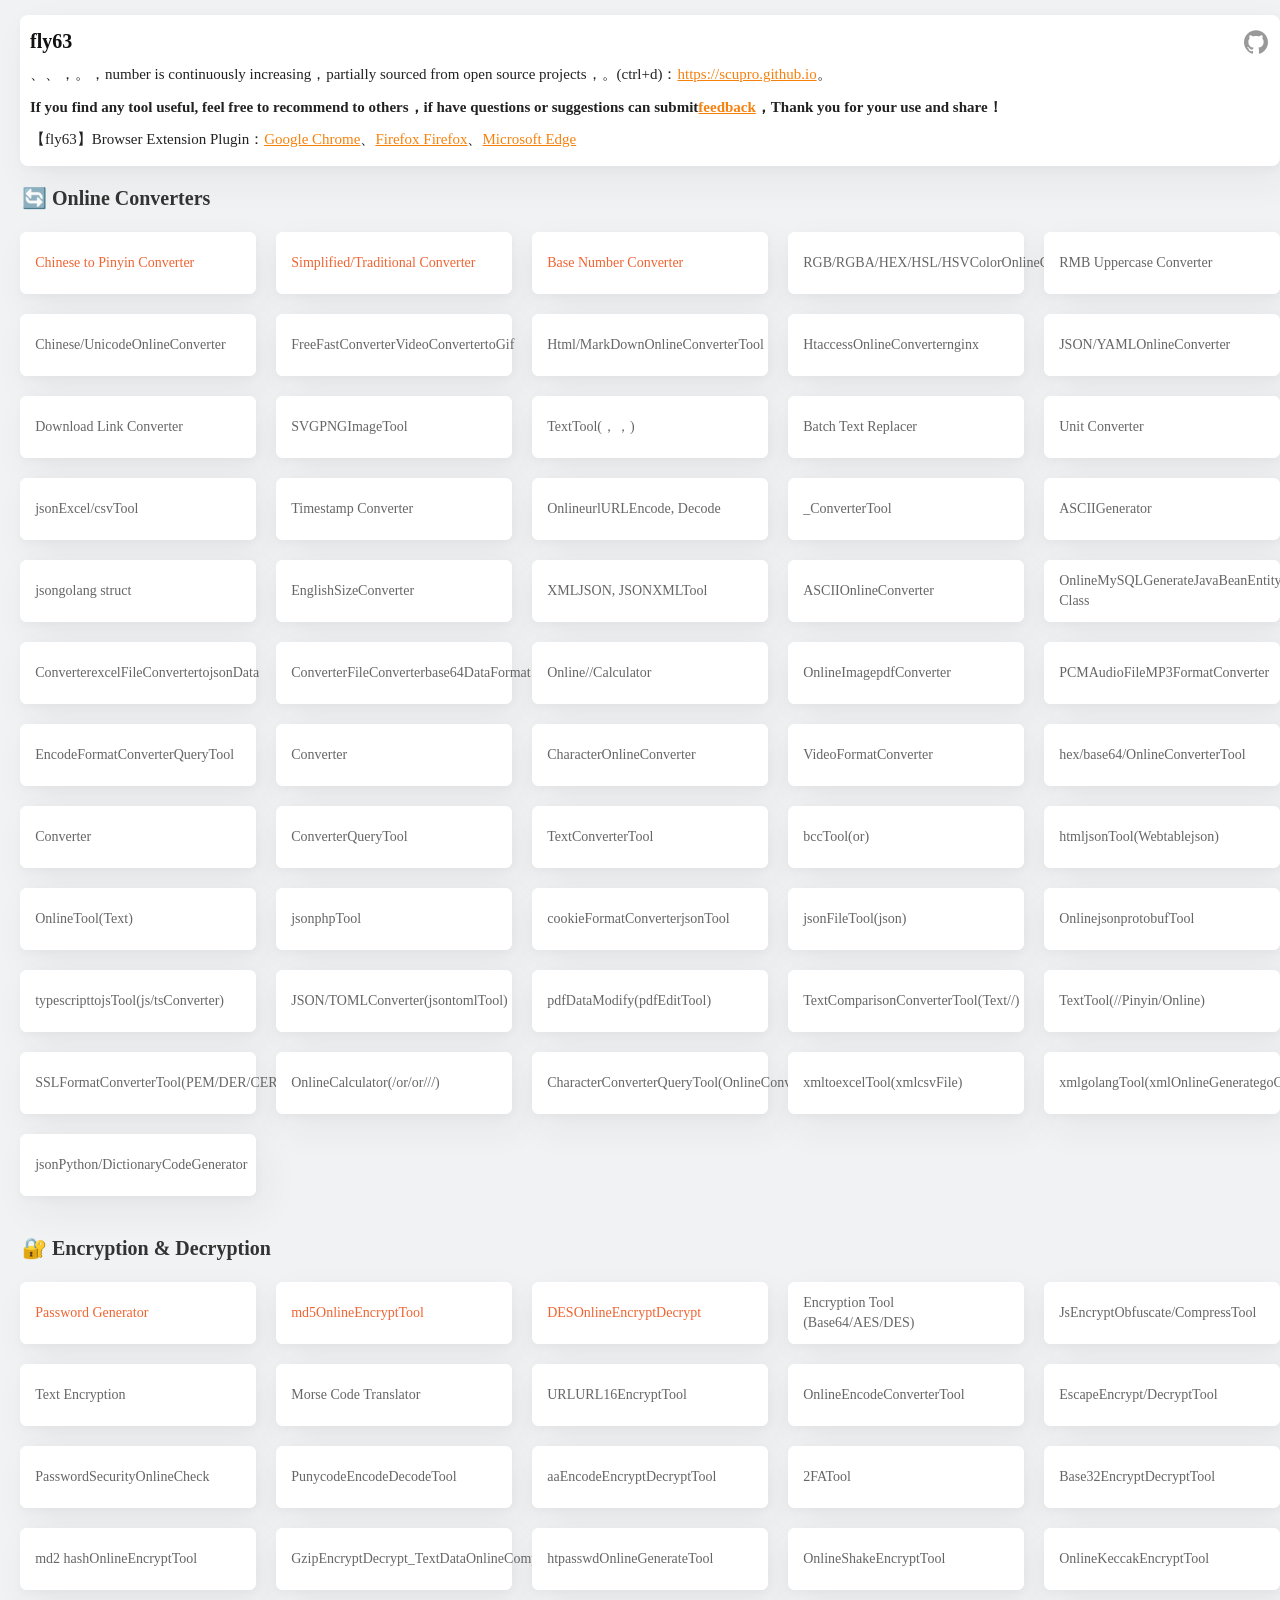
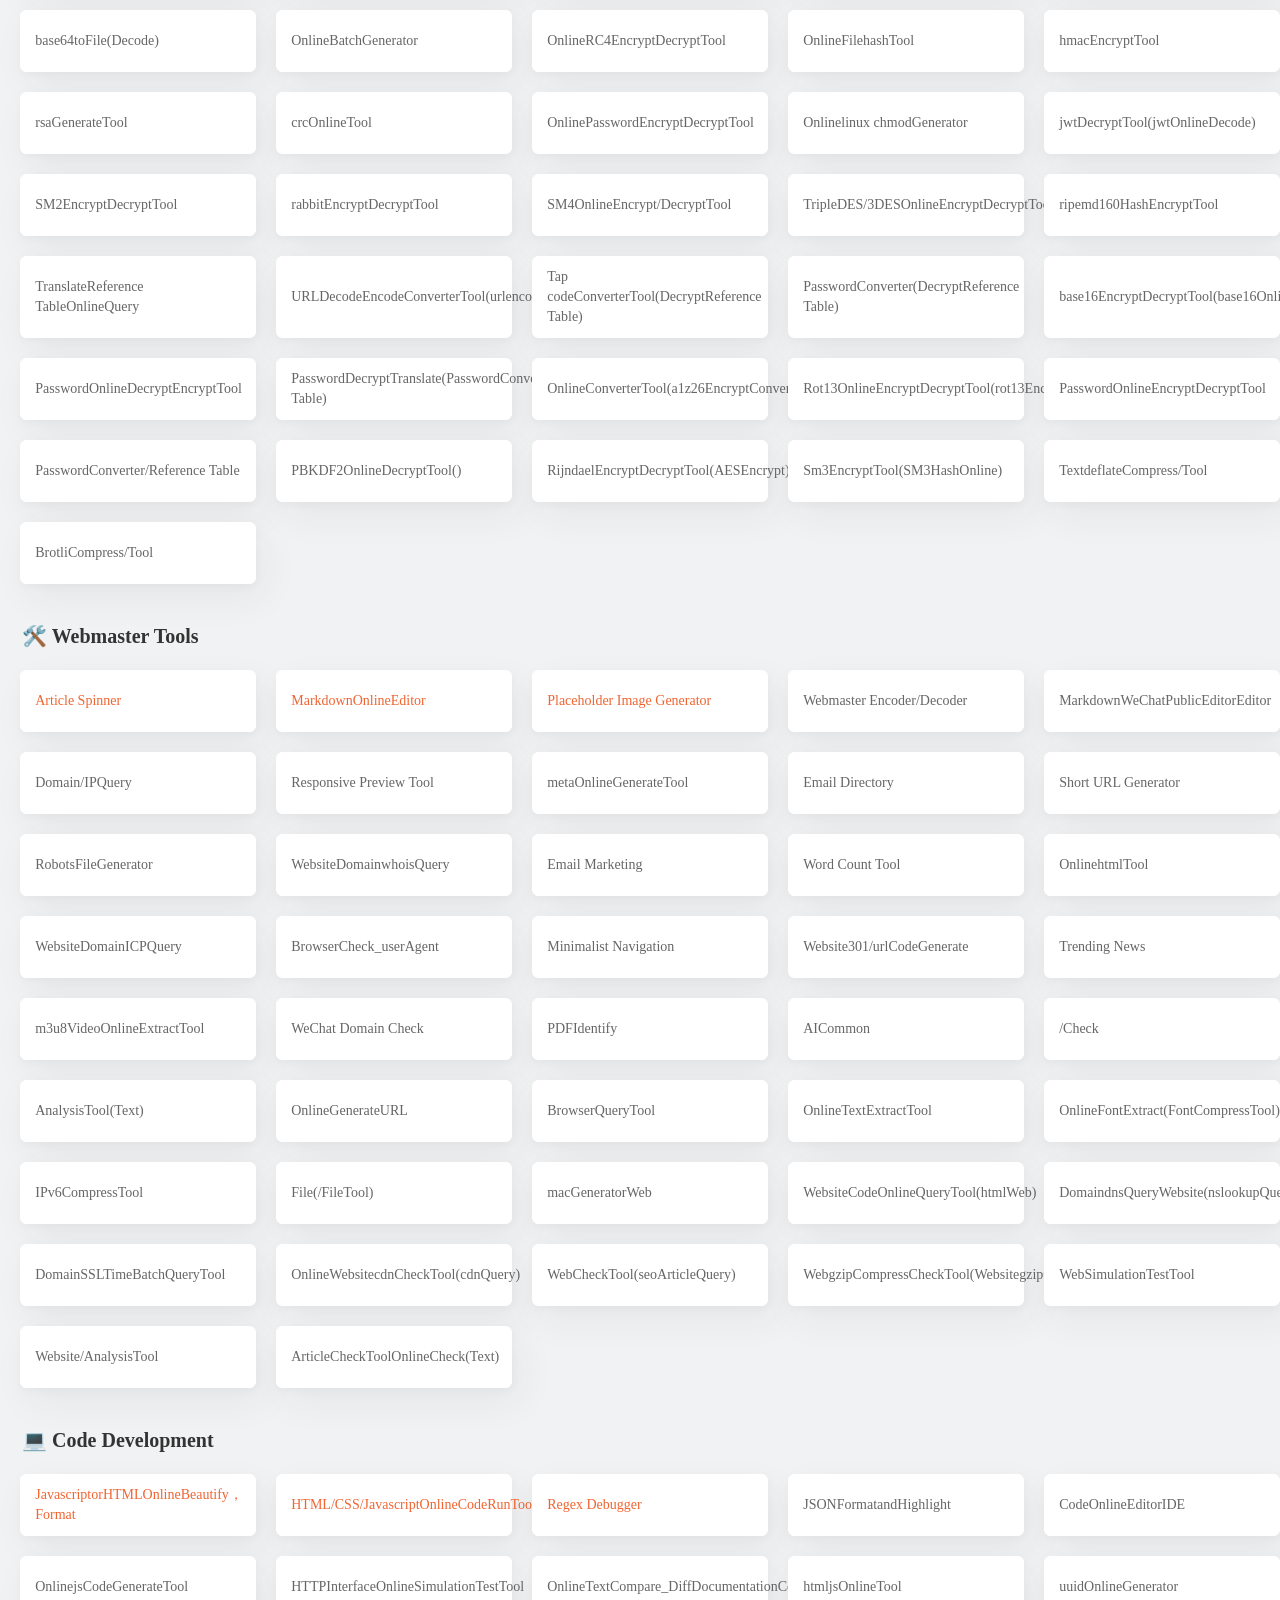
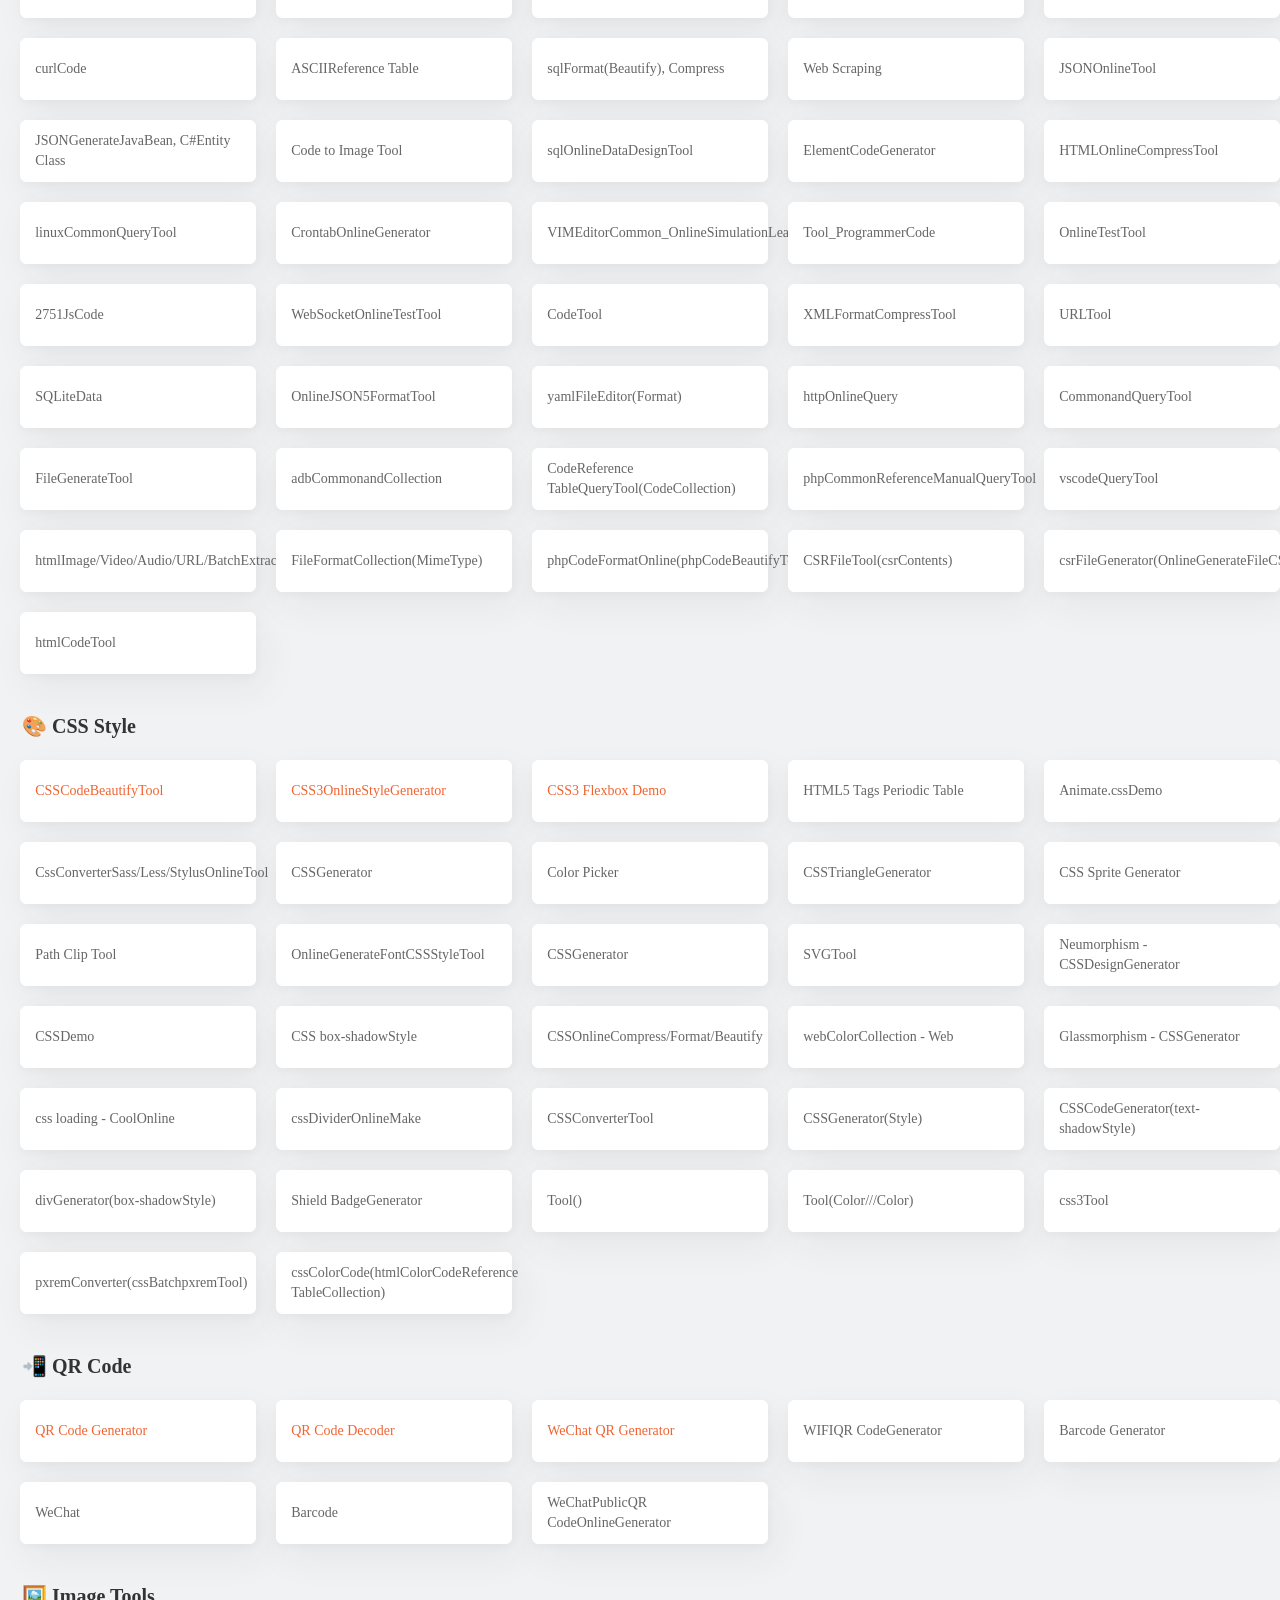
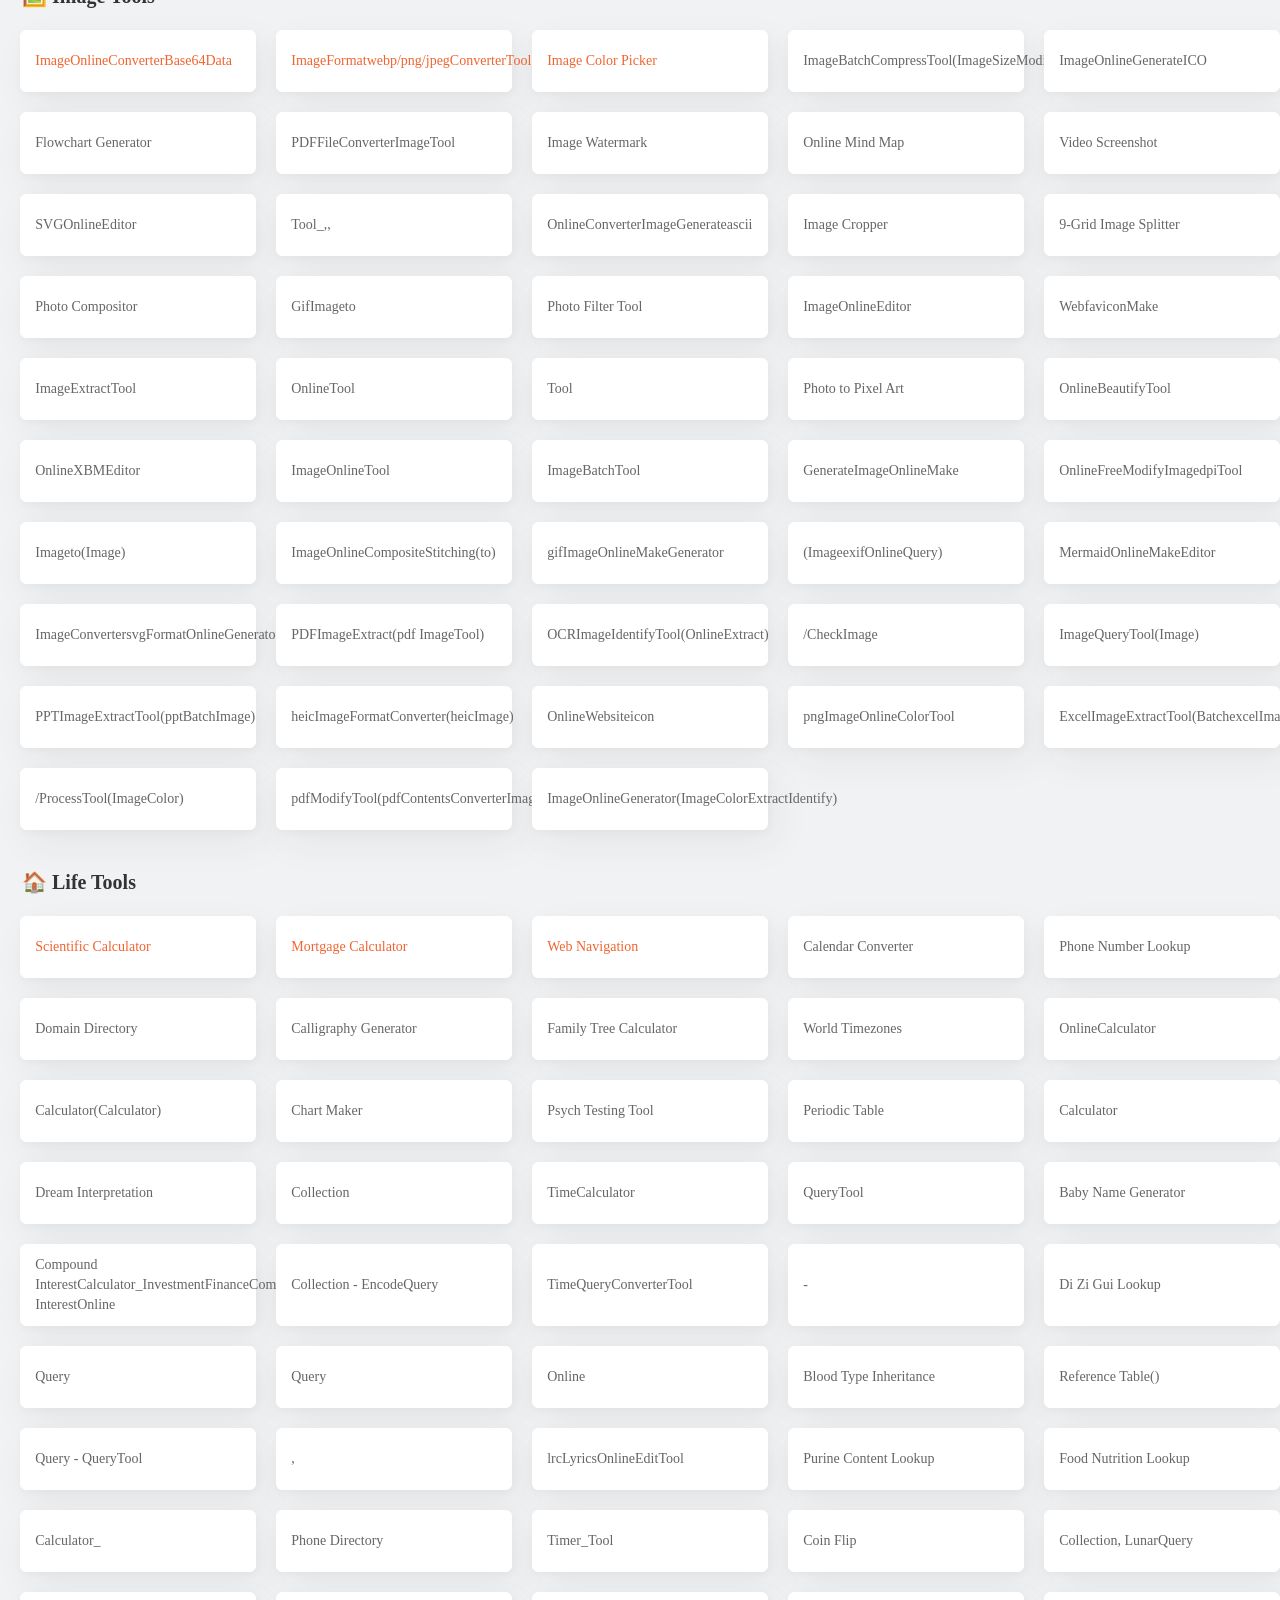
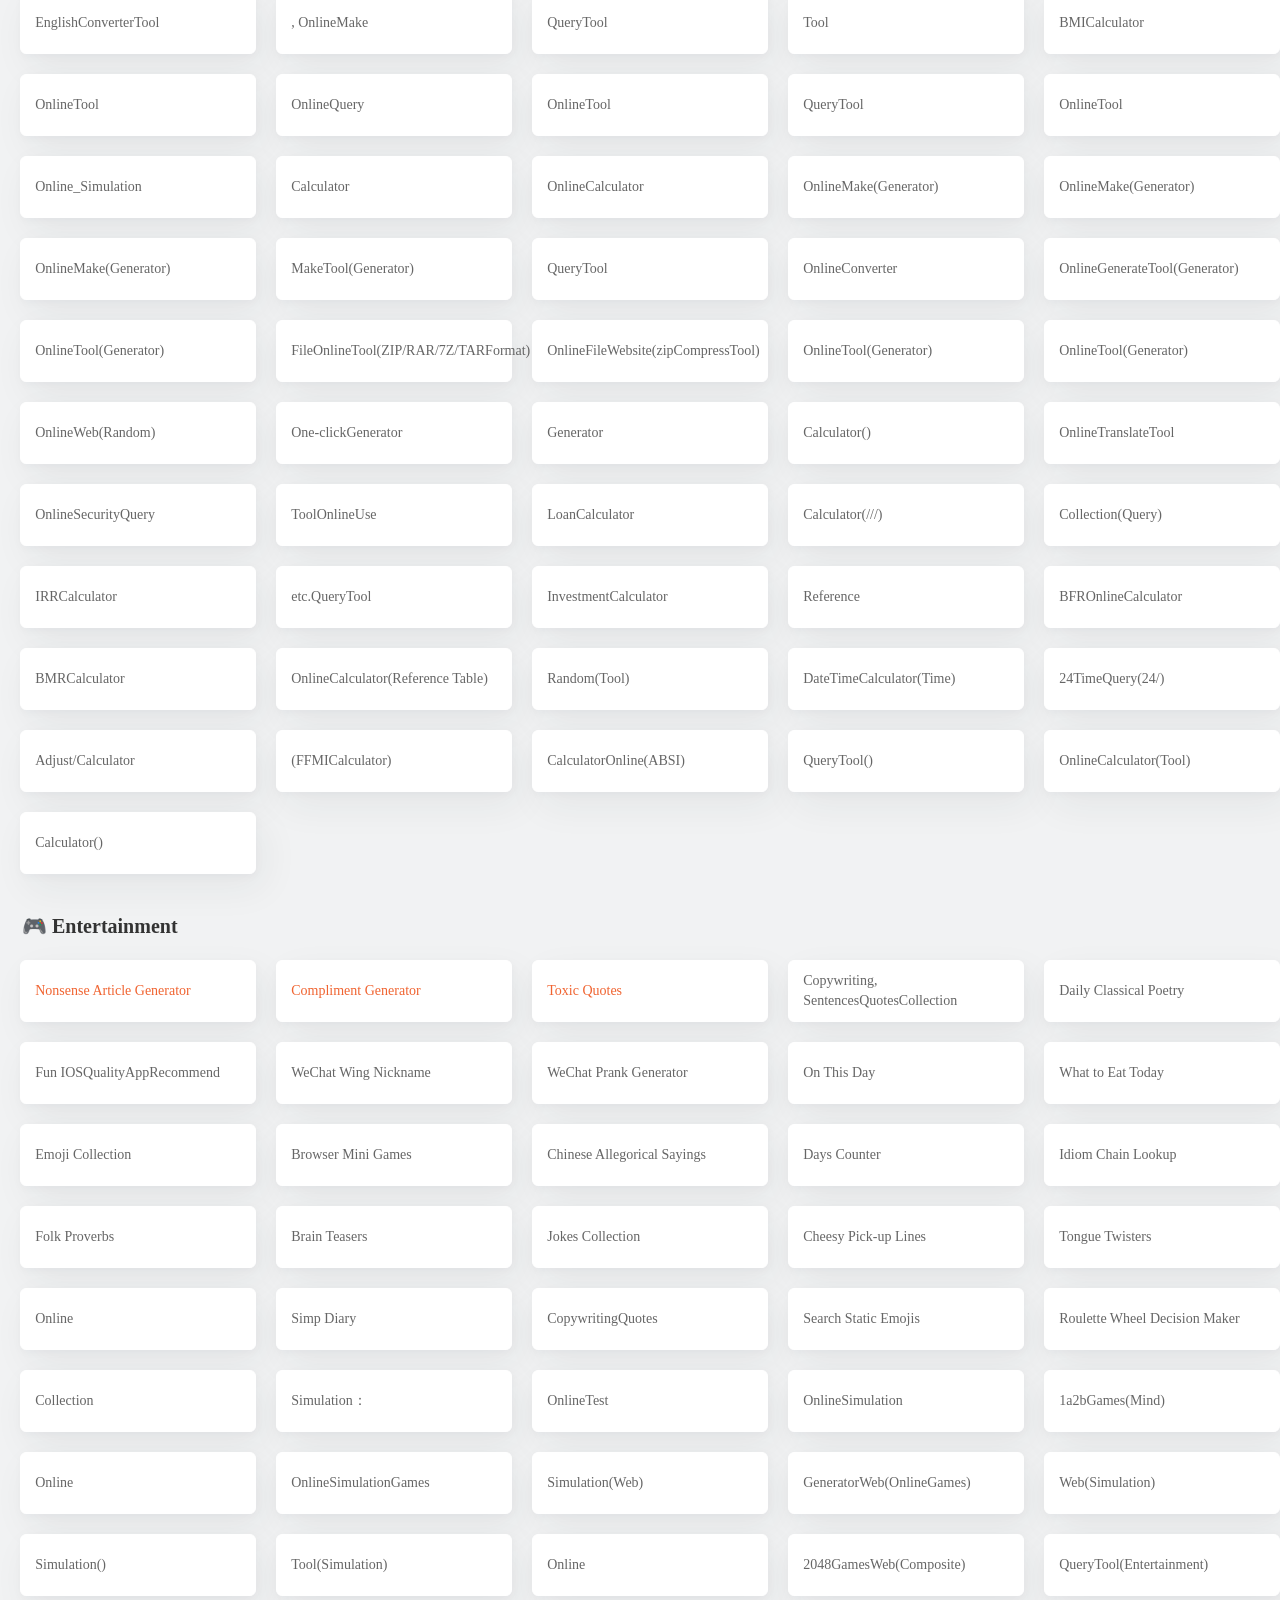
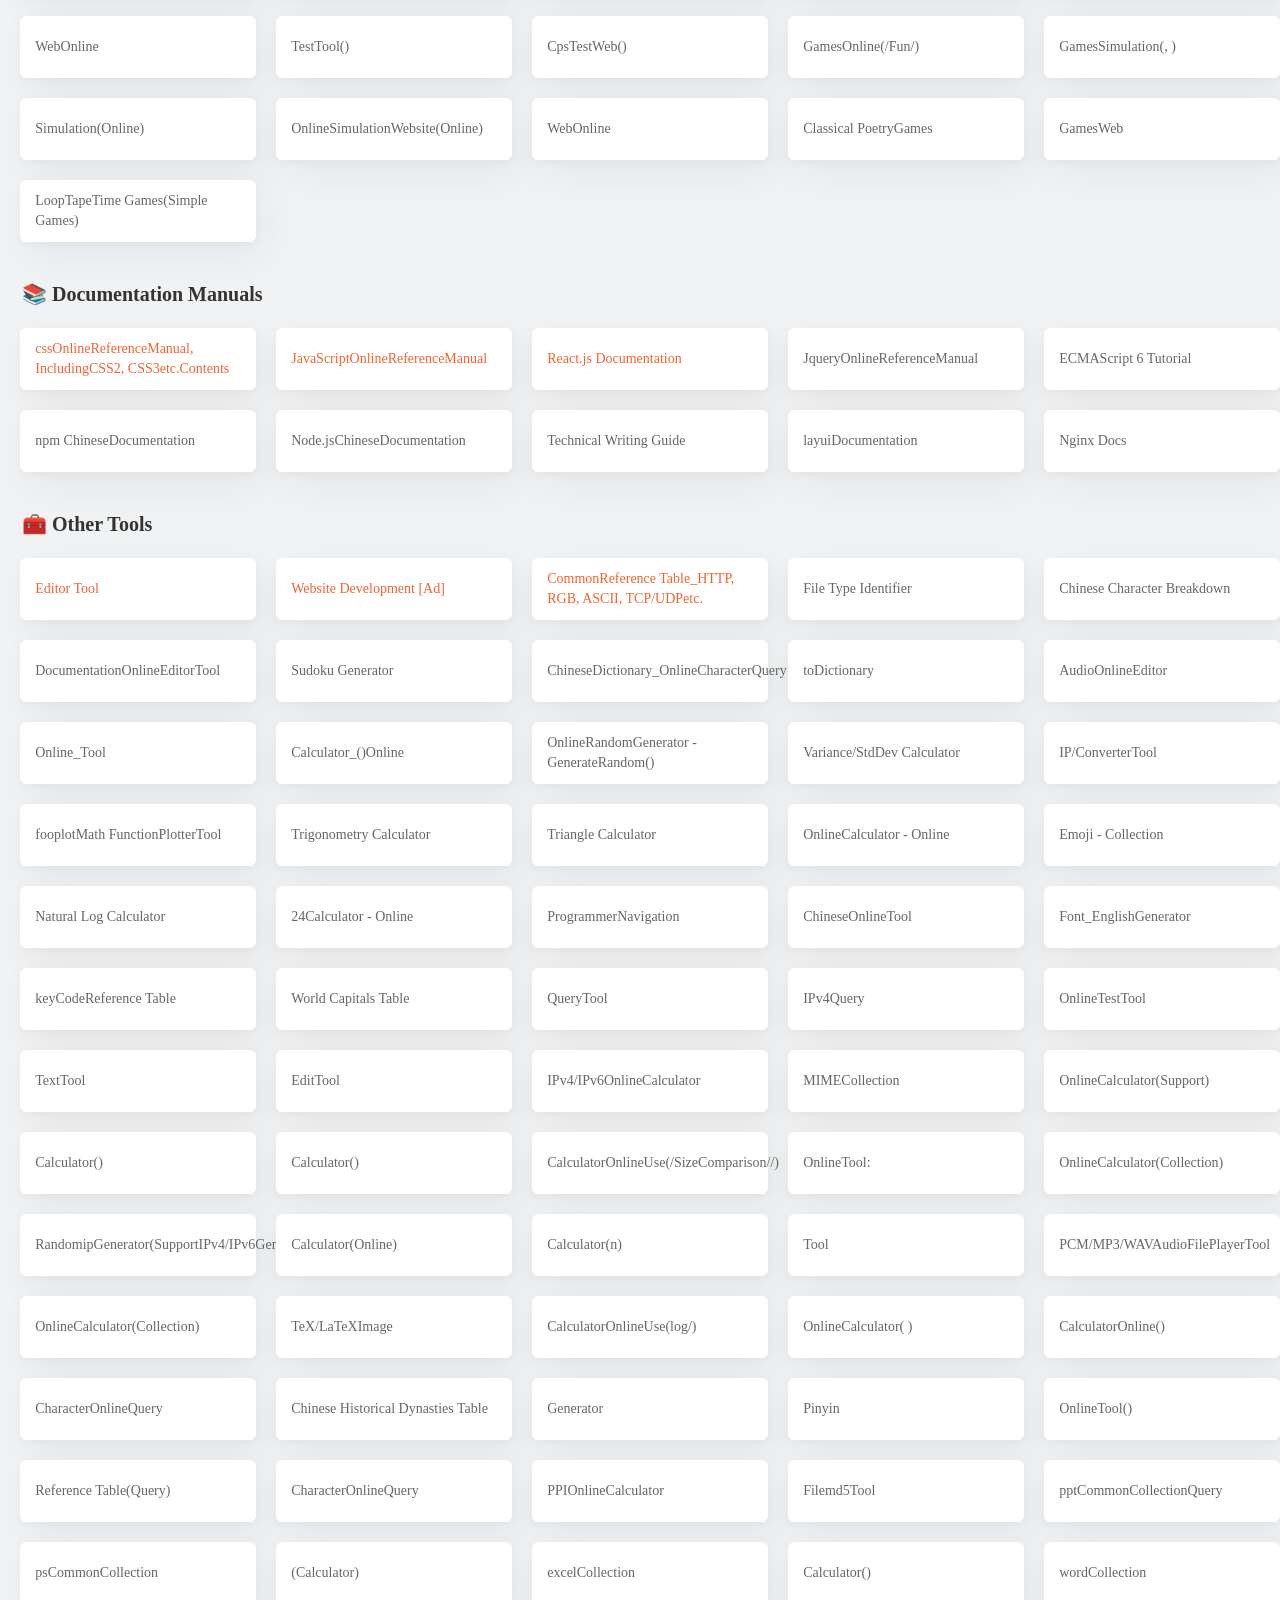
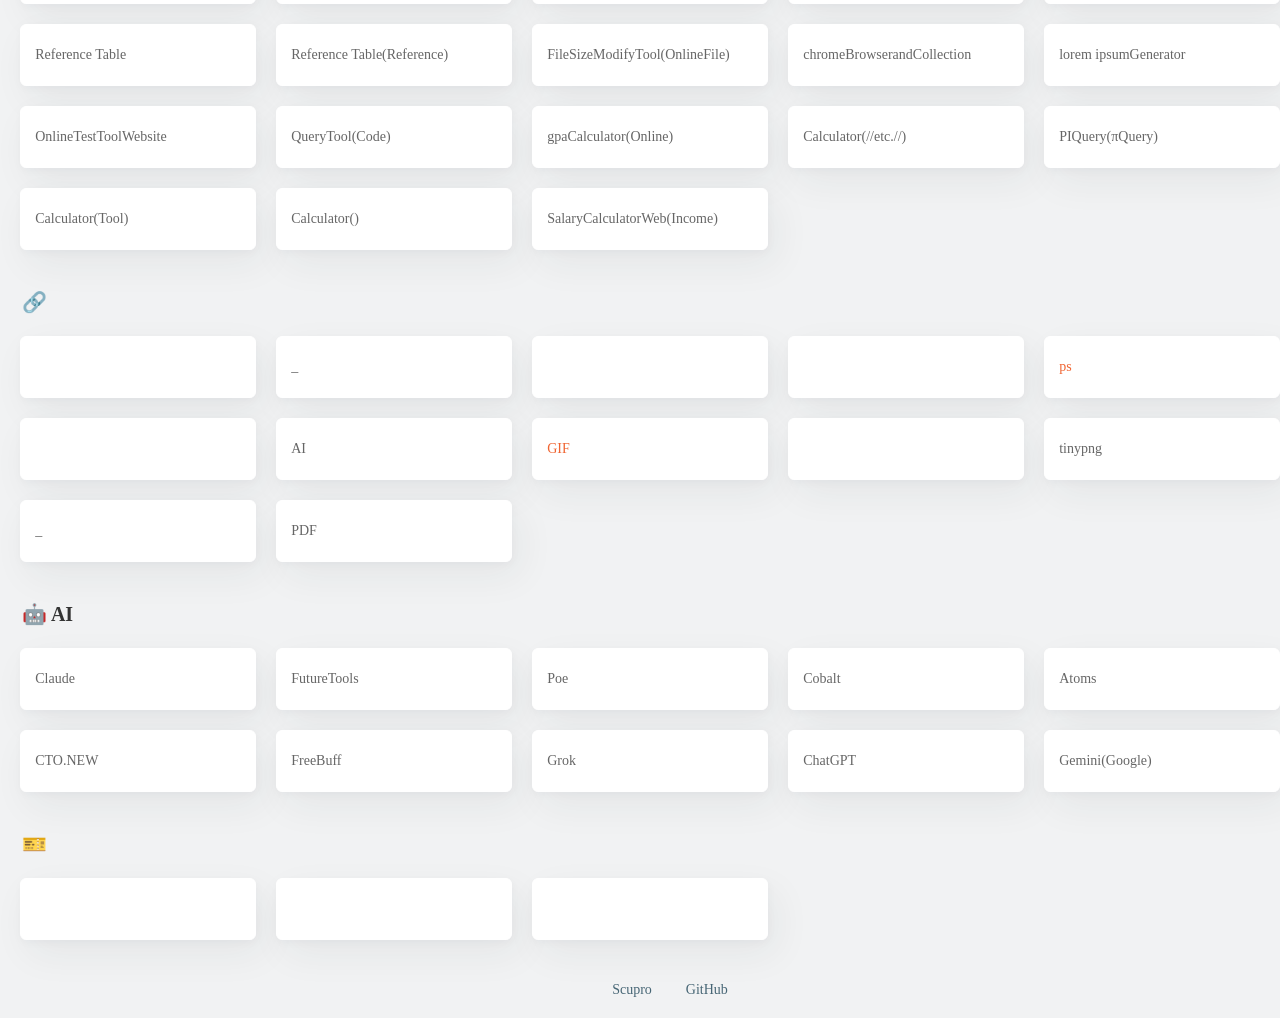
==== commit 81a8cb96: "Update print statement from 'Hello' to 'Goodbye'" ====
--- a/index.html
+++ b/index.html
@@ -141,574 +141,597 @@
 					【fly63】Browser Extension Plugin：<a rel="nofollow" target="_blank" href="https://chrome.google.com/webstore/detail/fly63%E5%B7%A5%E5%85%B7%E7%AE%B1/oicicpjppdafaknaepojmjpjoinimbel">Google Chrome</a>、<a rel="nofollow" target="_blank" href="https://addons.mozilla.org/zh-CN/firefox/addon/fly63%E5%B7%A5%E5%85%B7%E7%AE%B1/">Firefox Firefox</a>、<a rel="nofollow" target="_blank" href="https://microsoftedge.microsoft.com/addons/detail/akpeonmkmdaifdnliibdoklpjcecdcnk">Microsoft Edge</a>
 				</p>
 			</div>
-			<div class="item">
-			 <h2>🔄 Online Converters</h2>
-			 <div class="child">
-			  <a href="https://scupro.github.io/tool/csass"  target="_blank">Sass/Less/StylusOnline Converters</a>
-			  <a href="https://scupro.github.io/tool/color"  target="_blank">RGB/RGBA/HEX/HSL/HSVOnline Converters</a>
-			  <a href="https://scupro.github.io/tool/giftxt"  target="_blank" class="red">Gif</a>
-			  <a href="https://scupro.github.io/tool/htmarkdown"  target="_blank">Html/MarkDown</a>
-			  <a href="https://scupro.github.io/tool/jsonyaml"  target="_blank" class="red">JSON/YAMLOnline Converters</a>
-			  <a href="https://scupro.github.io/php/changeurl"  target="_blank"></a>
-			  <a href="https://scupro.github.io/tool/svg2img"  target="_blank">SVGPNG</a>
-			  <a href="https://scupro.github.io/tool/quchong"  target="_blank">(，，)</a>
-			  <a href="https://scupro.github.io/tool/textreplace"  target="_blank"></a>
-			  <a href="https://scupro.github.io/tool/unitable"  target="_blank"></a>
-			  <a href="https://scupro.github.io/tool/jsonscv"  target="_blank">jsonExcel/csv</a>
-			  <a href="https://scupro.github.io/tool/etc/#?id=4"  target="_blank">_</a>
-			  <a href="https://scupro.github.io/tool/etc/#?id=3"  target="_blank" class="red">url、</a>
-			  <a href="https://scupro.github.io/tool/coordinate"  target="_blank"></a>
-			  <a href="https://scupro.github.io/tool/htaccess2nginx"  target="_blank">HtaccessOnline Convertersnginx</a>
-			  <a href="https://scupro.github.io/tool/radix"  target="_blank"></a>
-			  <a href="https://scupro.github.io/tool/renmingbi"  target="_blank" class="red"></a>
-			  <a href="https://scupro.github.io/tool/unicode"  target="_blank">/UnicodeOnline Converters</a>
-			  <a href="https://scupro.github.io/tool/pinyin"  target="_blank"></a>
-			  <a href="https://scupro.github.io/tool/fantizi"  target="_blank">/</a>
-			  <a href="https://scupro.github.io/tool/taag"  target="_blank">ASCII</a>
-			  <a href="https://scupro.github.io/tool/json2go"  target="_blank">jsongolang struct</a>
-			  <a href="https://scupro.github.io/tool/daxiaoxie"  target="_blank">///</a>
-			  <a href="https://scupro.github.io/tool/xml2json"  target="_blank" class="red">XMLJSON、JSONXML</a>
-			  <a href="https://scupro.github.io/tool/asciiConvert"  target="_blank">ASCIIOnline Converters</a>
-			  <a href="https://scupro.github.io/tool/mysqlToJava"  target="_blank">MySQLJavaBean</a>
-			  <a href="https://scupro.github.io/tool/exceltoJson"  target="_blank">exceljson</a>
-			  <a href="https://scupro.github.io/tool/fileBase64"  target="_blank">base64</a>
-			  <a href="https://scupro.github.io/tool/numCode"  target="_blank">//</a>
-			  <a href="https://scupro.github.io/tool/image-to-pdf"  target="_blank">pdf</a>
-			  <a href="https://scupro.github.io/tool/pcm-mp3"  target="_blank">PCMMP3</a>
-			  <a href="https://scupro.github.io/tool/char-encode"  target="_blank"></a>
-			  <a href="https://scupro.github.io/tool/fullhalf"  target="_blank"></a>
-			  <a href="https://scupro.github.io/tool/wubi"  target="_blank">Online Converters</a>
-			  <a href="https://scupro.github.io/tool/video_convert"  target="_blank" class="red"></a>
-			  <a href="https://scupro.github.io/tool/base64_hex"  target="_blank">hex/base64/</a>
-			  <a href="https://scupro.github.io/tool/num_roman"  target="_blank"></a>
-			  <a href="https://scupro.github.io/tool/bazi"  target="_blank"></a>
-			  <a href="https://scupro.github.io/tool/text_binary"  target="_blank"></a>
-			  <a href="https://scupro.github.io/tool/bcc"  target="_blank">bcc()</a>
-				<a href="https://scupro.github.io/tool/table2json"  target="_blank">htmljson(tablejson)</a>
-				<a href="https://scupro.github.io/tool/text_voice"  target="_blank">()</a>
-				<a href="https://scupro.github.io/tool/json_php"  target="_blank">jsonphp</a>
-				<a href="https://scupro.github.io/tool/cookie_json"  target="_blank">cookiejson</a>
-				<a href="https://scupro.github.io/tool/json_slice"  target="_blank">json(json)</a>
-				<a href="https://scupro.github.io/tool/json_protobuf"  target="_blank">jsonprotobuf</a>
-				<a href="https://scupro.github.io/tool/ts_js"  target="_blank" class="red">typescriptjs(js/ts)</a>
-				<a href="https://scupro.github.io/tool/json_toml"  target="_blank">JSON/TOML(jsontoml)</a>
-				<a href="https://scupro.github.io/tool/pdfmeta"  target="_blank">pdf(pdf)</a>
-				<a href="https://scupro.github.io/tool/text_compare"  target="_blank">(//)</a>
-				<a href="https://scupro.github.io/tool/text_sort"  target="_blank">(///)</a>
-				<a href="https://scupro.github.io/tool/certificate_conversion"  target="_blank">SSL(PEM/DER/CER/CRT/HEX)</a>
-				<a href="https://scupro.github.io/tool/bitwise"  target="_blank">(/////)</a>
-				<a href="https://scupro.github.io/tool/quweima"  target="_blank">(Online Converters)</a>
-				<a href="https://scupro.github.io/tool/xml2excel"  target="_blank" class="red">xmlexcel(xmlcsv)</a>
-				<a href="https://scupro.github.io/tool/xml2go"  target="_blank">xmlgolang(xmlgo)</a>
-				<a href="https://scupro.github.io/tool/json2python"  target="_blank">jsonPython/</a>
-			 </div>
-			</div>
-			<div class="item">
-			 <h2>🔐 Encryption & Decryption</h2>
-			 <div class="child">
-			  <a href="https://scupro.github.io/tool/cipher"  target="_blank" class="red">Encryption & Decryption【Base64、AES、DES】</a>
-			  <a href="https://scupro.github.io/tool/jsblur"  target="_blank" class="red">Js/</a>
-			  <a href="https://scupro.github.io/tool/txtencrypt"  target="_blank"></a>
-			  <a href="https://scupro.github.io/tool/des"  target="_blank">DESEncryption & Decryption</a>
-			  <a href="https://scupro.github.io/tool/md5"  target="_blank">md5</a>
-			  <a href="https://scupro.github.io/tool/password"  target="_blank"></a>
-			  <a href="https://scupro.github.io/tool/morse"  target="_blank">_</a>
-			  <a href="https://scupro.github.io/tool/urlcode"  target="_blank">URL16</a>
-			  <a href="https://scupro.github.io/tool/transcoding"  target="_blank"></a>
-			  <a href="https://scupro.github.io/tool/escape"  target="_blank">Escape/</a>
-			  <a href="https://scupro.github.io/tool/passafe"  target="_blank"></a>
-			  <a href="https://scupro.github.io/tool/punycode"  target="_blank">Punycode</a>
-			  <a href="https://scupro.github.io/tool/aaEncode"  target="_blank">aaEncodeEncryption & Decryption</a>
-			  <a href="https://scupro.github.io/tool/2fa"  target="_blank">2FA</a>
-			  <a href="https://scupro.github.io/tool/base32"  target="_blank" class="red">Base32Encryption & Decryption</a>
-			  <a href="https://scupro.github.io/tool/md2"  target="_blank">md2 hash</a>
-			  <a href="https://scupro.github.io/tool/gzip"  target="_blank">GzipEncryption & Decryption_</a>
-			  <a href="https://scupro.github.io/tool/htpasswd"  target="_blank">htpasswd</a>
-			  <a href="https://scupro.github.io/tool/shake"  target="_blank">Shake</a>
-			  <a href="https://scupro.github.io/tool/keccak"  target="_blank">Keccak</a>
-			  <a href="https://scupro.github.io/tool/base64Revert"  target="_blank" class="red">base64()</a>
-			  <a href="https://scupro.github.io/tool/cardPass"  target="_blank"></a>
-			  <a href="https://scupro.github.io/tool/rc4"  target="_blank">RC4Encryption & Decryption</a>
-			  <a href="https://scupro.github.io/tool/filehash"  target="_blank">hash</a>
-			  <a href="https://scupro.github.io/tool/hmac"  target="_blank">hmac</a>
-			  <a href="https://scupro.github.io/tool/rsakey"  target="_blank">rsa</a>
-			  <a href="https://scupro.github.io/tool/crc"  target="_blank">crc</a>
-			  <a href="https://scupro.github.io/tool/caesarCipher"  target="_blank">Encryption & Decryption</a>
-			  <a href="https://scupro.github.io/tool/chmod"  target="_blank">linux chmod</a>
-			  <a href="https://scupro.github.io/tool/jwt"  target="_blank">jwt(jwt)</a>
-			  <a href="https://scupro.github.io/tool/sm2"  target="_blank">SM2Encryption & Decryption</a>
-			  <a href="https://scupro.github.io/tool/rabbit"  target="_blank">rabbitEncryption & Decryption</a>
-			  <a href="https://scupro.github.io/tool/sm4"  target="_blank">SM4/</a>
-			  <a href="https://scupro.github.io/tool/tripledes"  target="_blank">TripleDES/3DESEncryption & Decryption</a>
-			  <a href="https://scupro.github.io/tool/ripemd160"  target="_blank">ripemd160</a>
-				<a href="https://scupro.github.io/tool/telegraph"  target="_blank"></a>
-				<a href="https://scupro.github.io/tool/urldecode"  target="_blank" class="red">URL(urlencodeOnline Converters)</a>
-				<a href="https://scupro.github.io/tool/tapcode"  target="_blank">Tap code()</a>
-				<a href="https://scupro.github.io/tool/atbash"  target="_blank">()</a>
-				<a href="https://scupro.github.io/tool/base16"  target="_blank">base16Encryption & Decryption(base16)</a>
-				<a href="https://scupro.github.io/tool/beaufort"  target="_blank"></a>
-				<a href="https://scupro.github.io/tool/four_square"  target="_blank">()</a>
-				<a href="https://scupro.github.io/tool/a1z26"  target="_blank">Online Converters(a1z26)</a>
-				<a href="https://scupro.github.io/tool/rot13"  target="_blank">Rot13Encryption & Decryption(rot13)</a>
-				<a href="https://scupro.github.io/tool/railfence"  target="_blank">Encryption & Decryption</a>
-				<a href="https://scupro.github.io/tool/vigenere"  target="_blank">/</a>
-				<a href="https://scupro.github.io/tool/pbkdf2"  target="_blank">PBKDF2()</a>
-				<a href="https://scupro.github.io/tool/rijndael"  target="_blank">RijndaelEncryption & Decryption(AES)</a>
-				<a href="https://scupro.github.io/tool/sm3"  target="_blank">Sm3(SM3)</a>
-				<a href="https://scupro.github.io/tool/deflate"  target="_blank">deflate/</a>
-				<a href="https://scupro.github.io/tool/brotli"  target="_blank">Brotli/</a>
-			 </div>
-			</div>
-			<div class="item">
-			 <h2>🛠️ Webmaster Tools</h2>
-			 <div class="child">
-			  <a href="https://scupro.github.io/php/weiyuanchuang"  target="_blank"></a>
-			  <a href="https://scupro.github.io/tool/aishort"  target="_blank" class="red">AI</a>
-			  <a href="https://scupro.github.io/tool/markdown"  target="_blank">Markdown</a>
-			  <a href="https://scupro.github.io/tool/etc"  target="_blank" class="red">【】</a>
-			  <a href="https://scupro.github.io/tool/weixinmd"  target="_blank" class="red">Markdown</a>
-			  <a href="https://scupro.github.io/php/ipquery"  target="_blank">/IP</a>
-			  <a href="https://scupro.github.io/tool/preview"  target="_blank"></a>
-			  <a href="https://scupro.github.io/tool/meta"  target="_blank">meta</a>
-			  <a href="https://scupro.github.io/tool/email"  target="_blank"></a>
-			  <a href="https://scupro.github.io/php/shorturl"  target="_blank"></a>
-			  <a href="https://scupro.github.io/tool/robots"  target="_blank">Robots</a>
-			  <a href="https://scupro.github.io/php/whois"  target="_blank">whois</a>
-			  <a href="https://scupro.github.io/php/mailer"  target="_blank"></a>
-			  <a href=" /tool/clearhtm"  target="_blank">html/js/css</a>
-			  <a href=" /php/icp"  target="_blank">ICP_</a>
-			  <a href=" /php/useragent"  target="_blank">_userAgent</a>
-			  <a href=" /tool/redirect"  target="_blank">301/</a>
-			  <a href=" /php/hotnews"  target="_blank">_</a>
-			  <a href=" /tool/m3u8"  target="_blank">m3u8</a>
-			  <a href="https://scupro.github.io/php/wxCheck"  target="_blank"></a>
-			  <a href="https://scupro.github.io/tool/pdfdraw"  target="_blank">PDF</a>
-			  <a href="https://scupro.github.io/tool/textcensoring"  target="_blank" class="red">/</a>
-			  <a href="https://scupro.github.io/tool/keywordParticiple"  target="_blank"></a>
-			  <a href="https://scupro.github.io/tool/shortcut"  target="_blank"></a>
-			  <a href="https://scupro.github.io/tool/browserInfo"  target="_blank"></a>
-			  <a href="https://scupro.github.io/tool/textExtract"  target="_blank"></a>
-			  <a href="https://scupro.github.io/tool/fontSubset"  target="_blank">()</a>
-			  <a href="https://scupro.github.io/tool/ipv6Compress"  target="_blank">IPv6</a>
-			  <a href="https://scupro.github.io/tool/fileSplit"  target="_blank" class="red">(/)</a>
-			  <a href="https://scupro.github.io/tool/mac-generate"  target="_blank">mac</a>
-			  <a href="https://scupro.github.io/tool/view_source"  target="_blank"></a>
-				<a href="https://scupro.github.io/php/dns"  target="_blank">dns(nslookup)</a>
-				<a href="https://scupro.github.io/php/sslquery"  target="_blank" class="red">SSL</a>
-				<a href="https://scupro.github.io/tool/cdn_check"  target="_blank">cdn(cdn)</a>
-				<a href="https://scupro.github.io/tool/keyword_check"  target="_blank" class="red">(seo)</a>
-				<a href="https://scupro.github.io/php/gzipcheck"  target="_blank">gzip(gzip)</a>
-				<a href="https://scupro.github.io/tool/web_spider"  target="_blank"></a>
-				<a href="https://scupro.github.io/tool/web_log"  target="_blank">/</a>
-				<a href="https://scupro.github.io/tool/similar"  target="_blank">()</a>
-			 </div>
-			</div>
-			<div class="item">
-			 <h2>💻 Code Development</h2>
-			 <div class="child">
-			  <a href="https://scupro.github.io/tool/editoronline"  target="_blank" class="red">IDE</a>
-			  <a href="https://scupro.github.io/tool/code"  target="_blank">js</a>
-			  <a href="https://scupro.github.io/php/http"  target="_blank" class="red">HTTP</a>
-			  <a href="https://scupro.github.io/tool/textdiff"  target="_blank" class="red">Diff</a>
-			  <a href="https://scupro.github.io/tool/html2js"  target="_blank">htmljs</a>
-			  <a href="https://scupro.github.io/tool/uuid"  target="_blank" class="red">uuid</a>
-			  <a href="https://scupro.github.io/tool/curl2code"  target="_blank">curl</a>
-			  <a href="https://scupro.github.io/tool/sqlformat"  target="_blank">sql</a>
-			  <a href="https://scupro.github.io/php/crawl"  target="_blank"></a>
-			  <a href="https://scupro.github.io/tool/JsonFormat"  target="_blank" class="red">JSON</a>
-			  <a href="https://scupro.github.io/tool/JsonToModel"  target="_blank">JSONJavaBean、C#</a>
-			  <a href="https://scupro.github.io/tool/code2img"  target="_blank">_</a>
-			  <a href="https://scupro.github.io/tool/sqldesigner"  target="_blank">sql</a>
-			  <a href="https://scupro.github.io/tool/element-form"  target="_blank">Element</a>
-			  <a href="https://scupro.github.io/tool/beautify"  target="_blank">JavascriptHTML，</a>
-			  <a href="https://scupro.github.io/tool/regex"  target="_blank" class="red"></a>
-			  <a href="https://scupro.github.io/tool/regextest"  target="_blank"></a>
-			  <a href="https://scupro.github.io/tool/runcode"  target="_blank">HTML/CSS/Javascript</a>
-			  <a href="https://scupro.github.io/tool/jon"  target="_blank">JSON</a>
-			  <a href="https://scupro.github.io/tool/htmcpr"  target="_blank">HTML</a>
-			  <a href="https://scupro.github.io/tool/linux"  target="_blank" class="red">Linux</a>
-			  <a href="https://scupro.github.io/tool/crontab"  target="_blank">Crontab</a>
-			  <a href="https://scupro.github.io/tool/vim"  target="_blank">VIM_vim</a>
-			  <a href="https://scupro.github.io/php/codevar"  target="_blank" class="red"></a>
-			  <a href="https://scupro.github.io/tool/1loc"  target="_blank">2751Js</a>
-			  <a href="https://scupro.github.io/tool/websocket"  target="_blank">WebSocket</a>
-			  <a href="https://scupro.github.io/tool/removeNote"  target="_blank"></a>
-			  <a href="https://scupro.github.io/tool/xml"  target="_blank">XML</a>
-			  <a href="https://scupro.github.io/tool/urlAnal"  target="_blank">URL</a>
-			  <a href="https://scupro.github.io/tool/sqlite"  target="_blank">SQLite</a>
-			  <a href="https://scupro.github.io/tool/json5"  target="_blank">JSON5</a>
-			  <a href="https://scupro.github.io/tool/yaml"  target="_blank" class="red">yaml()</a>
-			  <a href="https://scupro.github.io/tool/httpCode"  target="_blank">http</a>
-			  <a href="https://scupro.github.io/tool/port"  target="_blank"></a>
-			  <a href="https://scupro.github.io/tool/folder_tree"  target="_blank"></a>
-			  <a href="https://scupro.github.io/tool/adb"  target="_blank">adb</a>
-			  <a href="https://scupro.github.io/tool/langcodes"  target="_blank">()</a>
-			  <a href="https://scupro.github.io/tool/phpfun"  target="_blank">php</a>
-			  <a href="https://scupro.github.io/tool/shortcut_vscode"  target="_blank">vscode</a>
-				<a href="https://scupro.github.io/tool/html_extract"  target="_blank">html///URL/</a>
-				<a href="https://scupro.github.io/tool/mimetype"  target="_blank">(MimeType)</a>
-				<a href="https://scupro.github.io/tool/php_format"  target="_blank">php(php)</a>
-				<a href="https://scupro.github.io/tool/csr_decoder"  target="_blank" class="red">CSR(csr)</a>
-				<a href="https://scupro.github.io/tool/csr_create"  target="_blank">csr(CSR)</a>
-				<a href="https://scupro.github.io/tool/html_escape"  target="_blank">html</a>
-			 </div>
-			</div>
-			<div class="item">
-			 <h2>🎨 Css</h2>
-			 <div class="child">
-			  <a href="https://scupro.github.io/tool/cstriangle"  target="_blank">CSS</a>
-			  <a href="https://scupro.github.io/tool/sprite"  target="_blank">cssSprite//</a>
-			  <a href="https://scupro.github.io/tool/clippath"  target="_blank"></a>
-			  <a href="https://scupro.github.io/tool/cstxt"  target="_blank">CSS</a>
-			  <a href="https://scupro.github.io/tool/gradient"  target="_blank" class="red">CSS</a>
-			  <a href="https://scupro.github.io/tool/svgchange"  target="_blank">SVG</a>
-			  <a href="https://scupro.github.io/tool/cssel"  target="_blank">CSS </a>
-			  <a href="https://scupro.github.io/tool/cs3"  target="_blank">CSS3</a>
-			  <a href="https://scupro.github.io/tool/neumorphism"  target="_blank" class="red">CSS【Neumorphism】</a>
-			  <a href="https://scupro.github.io/tool/glassmorphism"  target="_blank" class="red">Css【Glassmorphism】</a>
-			  <a href="https://scupro.github.io/tool/flexbox"  target="_blank">CSS3 Flexbox </a>
-			  <a href="https://scupro.github.io/tool/cs"  target="_blank">CSS</a>
-			  <a href="https://scupro.github.io/tool/rgbcolor"  target="_blank"></a>
-			  <a href="https://scupro.github.io/tool/html5"  target="_blank">HTML5 </a>
-			  <a href="https://scupro.github.io/tool/animate"  target="_blank" class="red">Animate.css</a>
-			  <a href="https://scupro.github.io/tool/csbtn" target="_blank">CSS</a>
-			  <a href="https://scupro.github.io/tool/shadow"  target="_blank">CSS box-shadow</a>
-			  <a href="https://scupro.github.io/tool/colorMatch"  target="_blank" class="red">web/</a>
-			  <a href="https://scupro.github.io/tool/csspack"  target="_blank">CSS/</a>
-			  <a href="https://scupro.github.io/tool/loading"  target="_blank" class="red">css loading</a>
-			  <a href="https://scupro.github.io/tool/cssplit"  target="_blank">CSS</a>
-			  <a href="https://scupro.github.io/tool/unitConvert"  target="_blank">CSS</a>
-			  <a href="https://scupro.github.io/tool/bubble"  target="_blank">CSS()</a>
-			  <a href="https://scupro.github.io/tool/text_shadow"  target="_blank">CSS(text-shadow)</a>
-			  <a href="https://scupro.github.io/tool/div_shadow"  target="_blank">div(box-shadow)</a>
-			  <a href="https://scupro.github.io/tool/shieldbadge"  target="_blank">Shield Badge</a>
-			  <a href="https://scupro.github.io/tool/color_middle"  target="_blank">()</a>
-			  <a href="https://scupro.github.io/tool/color_tool"  target="_blank">(///)</a>
-				<a href="https://scupro.github.io/tool/cubic_bezier"  target="_blank">css3</a>
-				<a href="https://scupro.github.io/tool/px_rem"  target="_blank">pxrem(csspxrem)</a>
-				<a href="https://scupro.github.io/tool/css_colorname"  target="_blank">css(html)</a>
-			 </div>
-			</div>
-			<div class="item">
-			 <h2>📲 </h2>
-			 <div class="child">
-			  <a href="https://scupro.github.io/php/wxerm"  target="_blank"></a>
-			  <a href="https://scupro.github.io/tool/wifiewm"  target="_blank">WIFI</a>
-			  <a href="https://scupro.github.io/tool/ewm"  target="_blank" class="red"></a>
-			  <a href="https://scupro.github.io/php/decoder"  target="_blank" class="red"></a>
-			  <a href="https://scupro.github.io/php/barcode"  target="_blank"></a>
-			  <a href="https://scupro.github.io/tool/alipay"  target="_blank"></a>
-				<a href="https://scupro.github.io/tool/barcodeparse"  target="_blank"></a>
-				<a href="https://scupro.github.io/tool/wx_qrcode"  target="_blank"></a>
-			 </div>
-			</div>
-			<div class="item">
-			 <h2>🖼️ </h2>
-			 <div class="child">
-			  <a href="https://scupro.github.io/tool/base64"  target="_blank">Online ConvertersBase64</a>
-			  <a href="https://scupro.github.io/tool/imgformat"  target="_blank" class="red">webp/png/jpeg</a>
-			  <a href="https://scupro.github.io/tool/pdf2img"  target="_blank">PDF</a>
-			  <a href="https://scupro.github.io/tool/img2char"  target="_blank">ascii</a>
-			  <a href="https://scupro.github.io/tool/imagecolor"  target="_blank"></a>
-			  <a href="https://scupro.github.io/tool/bitmap"  target="_blank"></a>
-			  <a href="https://scupro.github.io/tool/picys"  target="_blank"></a>
-			  <a href="https://scupro.github.io/php/ico"  target="_blank" class="red">ICO</a>
-			  <a href="https://scupro.github.io/tool/rmind"  target="_blank" class="red"></a>
-			  <a href="https://scupro.github.io/tool/imgcut"  target="_blank">/</a>
-			  <a href="https://scupro.github.io/tool/svgeditor"  target="_blank">SVG</a>
-			  <a href="https://scupro.github.io/tool/watermark"  target="_blank" class="red"></a>
-			  <a href="https://scupro.github.io/tool/drawsvg"  target="_blank" class="red">、</a>
-			  <a href="https://scupro.github.io/tool/diagram_sfd"  target="_blank">_、、</a>
-			  <a href="https://scupro.github.io/tool/videoposter"  target="_blank" class="red"></a>
-			  <a href="https://scupro.github.io/tool/avatar"  target="_blank">_、</a>
-			  <a href="https://scupro.github.io/tool/jiugongge"  target="_blank"></a>
-			  <a href="https://scupro.github.io/tool/gifres"  target="_blank" class="red">Gif</a>
-			  <a href="https://scupro.github.io/tool/imgfilter"  target="_blank"></a>
-			  <a href="https://scupro.github.io/tool/imgedit" target="_blank"></a>
-			  <a href="https://scupro.github.io/tool/favicon"  target="_blank">favicon</a>
-			  <a href="https://scupro.github.io/tool/tesseract"  target="_blank"></a>
-			  <a href="https://scupro.github.io/tool/whiteboard"  target="_blank"></a>
-			  <a href="https://scupro.github.io/tool/pixeldraw"  target="_blank" class="red"></a>
-			  <a href="https://scupro.github.io/tool/pixelit"  target="_blank"></a>
-			  <a href="https://scupro.github.io/tool/shotPhoto"  target="_blank"></a>
-			  <a href="https://scupro.github.io/tool/xbm"  target="_blank">XBM</a>
-			  <a href="https://scupro.github.io/tool/imgFlip"  target="_blank"></a>
-			  <a href="https://scupro.github.io/tool/imgRotate"  target="_blank"></a>
-			  <a href="https://scupro.github.io/tool/textToImg"  target="_blank"></a>
-			  <a href="https://scupro.github.io/tool/imgDpi"  target="_blank">dpi</a>
-			  <a href="https://scupro.github.io/tool/imgGray"  target="_blank">()</a>
-			  <a href="https://scupro.github.io/tool/imgStitching"  target="_blank" class="red">()</a>
-			  <a href="https://scupro.github.io/tool/gifmake"  target="_blank">gif</a>
-			  <a href="https://scupro.github.io/tool/imgexif"  target="_blank">(exif)</a>
-			  <a href="https://scupro.github.io/tool/mermaid"  target="_blank">Mermaid</a>
-			  <a href="https://scupro.github.io/tool/imgtosvg"  target="_blank">svg</a>
-				<a href="https://scupro.github.io/tool/pdf_imgs"  target="_blank">PDF(pdf)</a>
-				<a href="https://scupro.github.io/tool/img_ocr"  target="_blank">OCR()</a>
-				<a href="https://scupro.github.io/tool/color_blindness"  target="_blank">/</a>
-				<a href="https://scupro.github.io/tool/img_coord"  target="_blank">()</a>
-				<a href="https://scupro.github.io/tool/ppt_img"  target="_blank" class="red">PPT(ppt)</a>
-				<a href="https://scupro.github.io/tool/heicimg"  target="_blank">heic(heic)</a>
-				<a href="https://scupro.github.io/tool/web_icon"  target="_blank">icon</a>
-				<a href="https://scupro.github.io/tool/png_bg"  target="_blank">png</a>
-				<a href="https://scupro.github.io/tool/excel_img"  target="_blank">Excel(excel)</a>
-				<a href="https://scupro.github.io/tool/img_colorreverse"  target="_blank">/()</a>
-				<a href="https://scupro.github.io/tool/pdf_intensify"  target="_blank">pdf(pdf)</a>
-				<a href="https://scupro.github.io/tool/img_colorpicker"  target="_blank">()</a>
-			 </div>
-			</div>
-			<div class="item">
-			 <h2>🏠 Life Tools</h2>
-			 <div class="child">
-			  <a href="https://scupro.github.io/tool/calendar"  target="_blank"></a>
-			  <a href="https://scupro.github.io/php/mobile"  target="_blank"></a>
-			  <a href="https://scupro.github.io/tool/relationship"  target="_blank"></a>
-			  <a href="https://scupro.github.io/tool/areacode"  target="_blank"></a>
-			  <a href="https://scupro.github.io/tool/nianling"  target="_blank"></a>
-			  <a href="https://scupro.github.io/tool/nianlvli"  target="_blank">（）</a>
-			  <a href="https://scupro.github.io/tool/fangdai"  target="_blank"></a>
-			  <a href="https://scupro.github.io/tool/test"  target="_blank" class="red"></a>
-			  <a href="https://scupro.github.io/tool/chart"  target="_blank" class="red">_////</a>
-			  <a href="https://scupro.github.io/tool/yuansu"  target="_blank"></a>
-			  <a href="https://scupro.github.io/tool/gerenshui"  target="_blank" class="red"></a>
-			  <a href="https://scupro.github.io/tool/fuli"  target="_blank">_</a>
-			  <a href="https://scupro.github.io/tool/dream"  target="_blank"></a>
-			  <a href="https://scupro.github.io/tool/huayu"  target="_blank"> - </a>
-			  <a href="https://scupro.github.io/tool/day"  target="_blank"></a>
-			  <a href="https://scupro.github.io/tool/garbage"  target="_blank"></a>
-			  <a href="https://scupro.github.io/tool/qiming"  target="_blank" class="red">/</a>
-			  <a href="https://scupro.github.io/tool/zipcode"  target="_blank"></a>
-			  <a href="https://scupro.github.io/tool/worldtime"  target="_blank" class="red"></a>
-			  <a href="https://scupro.github.io/tool/bjx"  target="_blank"></a>
-			  <a href="https://scupro.github.io/tool/dzg"  target="_blank"></a>
-			  <a href="https://scupro.github.io/tool/bankinfo"  target="_blank" class="red"></a>
-			  <a href="https://scupro.github.io/tool/chepai"  target="_blank"></a>
-			  <a href="https://scupro.github.io/tool/miaobiao"  target="_blank"></a>
-			  <a href="https://scupro.github.io/tool/xuexing"  target="_blank"></a>
-			  <a href="https://scupro.github.io/tool/size"  target="_blank">（）</a>
-			  <a href="https://scupro.github.io/tool/laohuangli"  target="_blank" class="red">（//）</a>
-			  <a href="https://scupro.github.io/tool/relax"  target="_blank">,</a>
-			  <a href="https://scupro.github.io/tool/lrc_editor"  target="_blank">lrc</a>
-			  <a href="https://scupro.github.io/tool/purine"  target="_blank" class="red">_</a>
-			  <a href="https://scupro.github.io/tool/food"  target="_blank"></a>
-			  <a href="https://scupro.github.io/tool/heshui"  target="_blank">_</a>
-			  <a href="https://scupro.github.io/tool/phone"  target="_blank" class="red"></a>
-			  <a href="https://scupro.github.io/tool/tomato"  target="_blank">_</a>
-			  <a href="https://scupro.github.io/tool/coin"  target="_blank"></a>
-			  <a href="https://scupro.github.io/tool/jieri"  target="_blank">,</a>
-			  <a href="https://scupro.github.io/tool/usDollarsConvert"  target="_blank" class="red"></a>
-			  <a href="https://scupro.github.io/tool/vita"  target="_blank" class="red">,</a>
-			  <a href="https://scupro.github.io/tool/shengxiao"  target="_blank"></a>
-			  <a href="https://scupro.github.io/tool/gezi"  target="_blank"></a>
-			  <a href="https://scupro.github.io/tool/bmi"  target="_blank" class="red">BMI</a>
-			  <a href="https://scupro.github.io/tool/ziwei"  target="_blank"></a>
-			  <a href="https://scupro.github.io/tool/wannianli"  target="_blank"></a>
-			  <a href="https://scupro.github.io/tool/mingxiang"  target="_blank"></a>
-			  <a href="https://scupro.github.io/php/tbyhq"  target="_blank"></a>
-			  <a href="https://scupro.github.io/tool/chizi"  target="_blank" class="red"></a>
-			  <a href="https://scupro.github.io/tool/shizhong"  target="_blank">_</a>
-			  <a href="https://scupro.github.io/tool/sleep"  target="_blank"></a>
-			  <a href="https://scupro.github.io/tool/retireAge"  target="_blank"></a>
-			  <a href="https://scupro.github.io/tool/chartLine"  target="_blank">()</a>
-			  <a href="https://scupro.github.io/tool/chartBar"  target="_blank">()</a>
-			  <a href="https://scupro.github.io/tool/chartPie"  target="_blank">()</a>
-			  <a href="https://scupro.github.io/tool/chartTree"  target="_blank">()</a>
-			  <a href="https://scupro.github.io/tool/position"  target="_blank"></a>
-			  <a href="https://scupro.github.io/tool/degreeConvert"  target="_blank"></a>
-			  <a href="https://scupro.github.io/tool/chartSankey"  target="_blank">()</a>
-			  <a href="https://scupro.github.io/tool/chartRadar"  target="_blank">()</a>
-			  <a href="https://scupro.github.io/tool/unzip"  target="_blank" class="red">(ZIP/RAR/7Z/TAR)</a>
-			  <a href="https://scupro.github.io/tool/zip"  target="_blank">(zip)</a>
-			  <a href="https://scupro.github.io/tool/chartRadar"  target="_blank">()</a>
-			  <a href="https://scupro.github.io/tool/chartScatter"  target="_blank">()</a>
-			  <a href="https://scupro.github.io/tool/chartSunburst"  target="_blank">()</a>
-			  <a href="https://scupro.github.io/tool/rollcall"  target="_blank" class="red">()</a>
-			  <a href="https://scupro.github.io/tool/qianming"  target="_blank"></a>
-			  <a href="https://scupro.github.io/tool/telbiao"  target="_blank"></a>
-			  <a href="https://scupro.github.io/tool/childheight"  target="_blank">()</a>
-			  <a href="https://scupro.github.io/tool/translate"  target="_blank"></a>
-			  <a href="https://scupro.github.io/tool/calcday"  target="_blank"></a>
-			  <a href="https://scupro.github.io/tool/name_sort"  target="_blank"></a>
-			  <a href="https://scupro.github.io/tool/daikuan"  target="_blank"></a>
-			  <a href="https://scupro.github.io/tool/cunkuan"  target="_blank">(///)</a>
-				<a href="https://scupro.github.io/tool/zhaopiansize"  target="_blank">()</a>
-				<a href="https://scupro.github.io/tool/irr"  target="_blank" class="red">IRR</a>
-				<a href="https://scupro.github.io/tool/college_info"  target="_blank"></a>
-				<a href="https://scupro.github.io/tool/invest"  target="_blank"></a>
-				<a href="https://scupro.github.io/tool/child_height"  target="_blank"></a>
-				<a href="https://scupro.github.io/tool/bfr"  target="_blank">BFR</a>
-				<a href="https://scupro.github.io/tool/bmr"  target="_blank">BMR</a>
-				<a href="https://scupro.github.io/tool/taiertizhong"  target="_blank">()</a>
-				<a href="https://scupro.github.io/tool/team_group"  target="_blank">()</a>
-				<a href="https://scupro.github.io/tool/day_riqi"  target="_blank">()</a>
-				<a href="https://scupro.github.io/tool/24jieqi"  target="_blank">24(24/)</a>
-				<a href="https://scupro.github.io/tool/adjusted_weight"  target="_blank">/</a>
-				<a href="https://scupro.github.io/tool/ffmi_calculator"  target="_blank">(FFMI)</a>
-				<a href="https://scupro.github.io/tool/absi_calculator"  target="_blank">(ABSI)</a>
-				<a href="https://scupro.github.io/tool/subway_search"  target="_blank">()</a>
-				<a href="https://scupro.github.io/tool/dianfei"  target="_blank">()</a>
-				<a href="https://scupro.github.io/tool/oil_calculator"  target="_blank">()</a>
-			 </div>
-			</div>
-			<div class="item">
-			 <h2>🎮 </h2>
-			 <div class="child">
-			  <a href="https://scupro.github.io/php/dujitang"  target="_blank"></a>
-			  <a href="https://scupro.github.io/php/juzi"  target="_blank" class="red"></a>
-			  <a href="http://fly63.com/tool/wing"  target="_blank"></a>
-			  <a href="https://scupro.github.io/tool/wxCreate"  target="_blank"></a>
-			  <a href="https://scupro.github.io/php/todayHistory"  target="_blank"></a>
-			  <a href="https://scupro.github.io/tool/chi"  target="_blank">？</a>
-			  <a href="https://scupro.github.io/php/emojiPkg"  target="_blank"></a>
-			  <a href="https://scupro.github.io/tool/game"  target="_blank">_</a>
-			  <a href="https://scupro.github.io/tool/papapa"  target="_blank" class="red"></a>
-			  <a href="https://scupro.github.io/tool/cyjl"  target="_blank"></a>
-			  <a href="https://scupro.github.io/tool/xiehouyu"  target="_blank"></a>
-			  <a href="https://scupro.github.io/tool/yanyu"  target="_blank"></a>
-			  <a href="https://scupro.github.io/tool/naojin"  target="_blank"></a>
-			  <a href="https://scupro.github.io/tool/love"  target="_blank"></a>
-			  <a href="https://scupro.github.io/tool/rkl"  target="_blank"></a>
-			  <a href="https://scupro.github.io/tool/joke"  target="_blank"></a>
-			  <a href="https://scupro.github.io/tool/bullshitGenerator" target="_blank"></a>
-			  <a href="https://scupro.github.io/tool/rainbowfart" target="_blank"></a>
-			  <a href="https://scupro.github.io/php/poetry"  target="_blank"></a>
-			  <a href="https://scupro.github.io/tool/app"  target="_blank" class="red">IOSApp</a>
-			  <a href="https://scupro.github.io/tool/guitar"  target="_blank">Google</a>
-			  <a href="https://scupro.github.io/php/wedog"  target="_blank" class="red"></a>
-			  <a href="https://scupro.github.io/php/caihongpi"  target="_blank"></a>
-			  <a href="https://scupro.github.io/tool/lookEmojis"  target="_blank" class="red">_emoji</a>
-			  <a href="https://scupro.github.io/tool/dazhuanpan"  target="_blank"></a>
-			  <a href="https://scupro.github.io/tool/taluo"  target="_blank"></a>
-			  <a href="https://scupro.github.io/tool/rsckmnq"  target="_blank">：</a>
-			  <a href="https://scupro.github.io/tool/shulte"  target="_blank"></a>
-			  <a href="https://scupro.github.io/tool/drums"  target="_blank"></a>
-			  <a href="https://scupro.github.io/tool/1a2b"  target="_blank">1a2b()</a>
-			  <a href="https://scupro.github.io/tool/n-puzzle"  target="_blank" class="red"></a>
-			  <a href="https://scupro.github.io/tool/dice"  target="_blank"></a>
-			  <a href="https://scupro.github.io/tool/smoke"  target="_blank">()</a>
-			  <a href="https://scupro.github.io/tool/maze"  target="_blank">()</a>
-			  <a href="https://scupro.github.io/tool/muyu"  target="_blank" class="red">()</a>
-			  <a href="https://scupro.github.io/tool/fangpi"  target="_blank">()</a>
-			  <a href="https://scupro.github.io/tool/caipiao"  target="_blank">()</a>
-			  <a href="https://scupro.github.io/tool/game_els"  target="_blank"></a>
-			  <a href="https://scupro.github.io/tool/game_2048"  target="_blank">2048()</a>
-			  <a href="https://scupro.github.io/tool/xingzuo"  target="_blank">()</a>
-			  <a href="https://scupro.github.io/tool/snake"  target="_blank"></a>
-			  <a href="https://scupro.github.io/tool/fanying"  target="_blank">()</a>
-			  <a href="https://scupro.github.io/tool/checkcps" target="_blank">Cps()</a>
-				<a href="https://scupro.github.io/tool/game_rps" target="_blank">(//)</a>
-				<a href="https://scupro.github.io/tool/niepaopao" target="_blank">(,)</a>
-				<a href="https://scupro.github.io/tool/fireworks" target="_blank">()</a>
-				<a href="https://scupro.github.io/tool/mofang" target="_blank">()</a>
-				<a href="https://scupro.github.io/tool/reversi" target="_blank"></a>
-				<a href="https://scupro.github.io/tool/poetry_chains" target="_blank"></a>
-				<a href="https://scupro.github.io/tool/dinosaur" target="_blank"></a>
-				<a href="https://scupro.github.io/tool/looptap" target="_blank">LoopTape()</a>
-			 </div>
-			</div>
-			<div class="item">
-			 <h2>📚 Documentation Manuals</h2>
-			 <div class="child">
-			  <a href="https://scupro.github.io/tool/es6"  target="_blank">ECMAScript 6 </a>
-			  <a href="https://scupro.github.io/tool/npmdoc"  target="_blank">npm </a>
-			  <a href="https://scupro.github.io/tool/nodedoc"  target="_blank">Node.js</a>
-			  <a href="https://scupro.github.io/tool/normdoc"  target="_blank"></a>
-			  <a href="https://scupro.github.io/manual/layui/web" target="_blank">layui</a>
-			  <a href="https://scupro.github.io/manual/cs" target="_blank">css,CSS2、CSS3</a>
-			  <a href="https://scupro.github.io/manual/jquery" target="_blank">Jquery</a>
-			  <a href="https://scupro.github.io/manual/JavaScript" target="_blank">JavaScript</a>
-			  <a href="https://scupro.github.io/tool/rectdoc"  target="_blank">React.js </a>
-			  <a href="https://scupro.github.io/tool/nginxdoc"  target="_blank">Nginx</a>
-			 </div>
-			</div>
-			<div class="item">
-			 <h2>🧰 </h2>
-			 <div class="child">
-			  <a href="https://scupro.github.io/tool/ascii"  target="_blank">ASCII</a>
-			  <a href="https://scupro.github.io/tool/table"  target="_blank" class="red"></a>
-			  <a href="https://scupro.github.io/tool/domain"  target="_blank">、</a>
-			  <a href="https://scupro.github.io/tool/zitie"  target="_blank"></a>
-			  <a href="https://scupro.github.io/tool/zishutongji"  target="_blank"></a>
-			  <a href="https://scupro.github.io/tool/filetype"  target="_blank">/</a>
-			  <a href="https://scupro.github.io/tool/chaizi"  target="_blank"></a>
-			  <a href="https://scupro.github.io/tool/text-ench"  target="_blank"></a>
-			  <a href="https://scupro.github.io/tool/dao"  target="_blank">，</a>
-			  <a href="https://scupro.github.io/tool/paiban"  target="_blank"></a>
-			  <a href="https://scupro.github.io/tool/jisuanqi"  target="_blank"></a>
-			  <a href="http://hao.fly63.com" rel="nofollow" target="_blank" class="red"></a>
-			  <a href="https://scupro.github.io/tool/sudoku"  target="_blank"></a>
-			  <a href="https://scupro.github.io/tool/24dian"  target="_blank">24_24</a>
-			  <a href="https://scupro.github.io/tool/zidian"  target="_blank">_</a>
-			  <a href="https://scupro.github.io/tool/chengyu"  target="_blank"></a>
-			  <a href="https://scupro.github.io/tool/audioedit" target="_blank">_Audio Editor</a>
-			  <a href="https://scupro.github.io/tool/screenRecord"  target="_blank"></a>
-			  <a href="https://scupro.github.io/tool/prime"  target="_blank">_()</a>
-			  <a href="https://scupro.github.io/tool/random"  target="_blank">_</a>
-			  <a href="https://scupro.github.io/tool/fangcha"  target="_blank">、</a>
-			  <a href="https://scupro.github.io/tool/ipjisuan"  target="_blank">IP/</a>
-			  <a href="https://scupro.github.io/tool/fooplot"  target="_blank">fooplot</a>
-			  <a href="https://scupro.github.io/tool/sanjiaohanshu"  target="_blank">_</a>
-			  <a href="https://scupro.github.io/tool/sanjiaoxingjiaodu"  target="_blank">_///</a>
-			  <a href="https://scupro.github.io/tool/baifenbi"  target="_blank"></a>
-			  <a href="https://scupro.github.io/tool/fuhao"  target="_blank" class="red"></a>
-			  <a href="https://scupro.github.io/tool/zrds"  target="_blank"></a>
-			  <a href="https://scupro.github.io/tool/cxy"  target="_blank"></a>
-			  <a href="https://scupro.github.io/tool/segmentit"  target="_blank"></a>
-			  <a href="https://scupro.github.io/tool/weirdfonts"  target="_blank" class="red">_</a>
-			  <a href="https://scupro.github.io/tool/keyboardcode"  target="_blank">keyCode</a>
-			  <a href="https://scupro.github.io/tool/shoudu"  target="_blank"></a>
-			  <a href="https://scupro.github.io/tool/currency"  target="_blank"></a>
-			  <a href="https://scupro.github.io/tool/ipv4"  target="_blank">IPv4</a>
-			  <a href="https://scupro.github.io/tool/screentest"  target="_blank" class="red"></a>
-			  <a href="https://scupro.github.io/tool/stringlength"  target="_blank"></a>
-			  <a href="https://scupro.github.io/tool/textVertical"  target="_blank"></a>
-			  <a href="https://scupro.github.io/tool/ipvCidr"  target="_blank">IPv4/IPv6</a>
-			  <a href="https://scupro.github.io/tool/mime"  target="_blank">MIME</a>
-			  <a href="https://scupro.github.io/tool/factorial"  target="_blank">()</a>
-			  <a href="https://scupro.github.io/tool/fibonacci"  target="_blank">()</a>
-			  <a href="https://scupro.github.io/tool/factorization"  target="_blank">()</a>
-			  <a href="https://scupro.github.io/tool/fraction"  target="_blank">(///)</a>
-			  <a href="https://scupro.github.io/tool/mathFormula"  target="_blank">:</a>
-			  <a href="https://scupro.github.io/tool/area"  target="_blank" class="red">()</a>
-			  <a href="https://scupro.github.io/tool/randomIp"  target="_blank">ip(IPv4/IPv6)</a>
-			  <a href="https://scupro.github.io/tool/avg"  target="_blank">()</a>
-			  <a href="https://scupro.github.io/tool/squarePower"  target="_blank">(n)</a>
-			  <a href="https://scupro.github.io/tool/projection"  target="_blank"></a>
-			  <a href="https://scupro.github.io/tool/wave-player"  target="_blank">PCM/MP3/WAV</a>
-			  <a href="https://scupro.github.io/tool/perimeter-calculator"  target="_blank">()</a>
-			  <a href="https://scupro.github.io/tool/latex_img"  target="_blank">TeX/LaTeX</a>
-			  <a href="https://scupro.github.io/tool/logarithm-calculator"  target="_blank">(log/)</a>
-			  <a href="https://scupro.github.io/tool/volume"  target="_blank">()</a>
-			  <a href="https://scupro.github.io/tool/area-surface"  target="_blank">()</a>
-			  <a href="https://scupro.github.io/tool/bihua"  target="_blank"></a>
-			  <a href="https://scupro.github.io/tool/chaodai"  target="_blank"></a>
-			  <a href="https://scupro.github.io/tool/shuxueti"  target="_blank" class="red"></a>
-			  <a href="https://scupro.github.io/tool/zimu"  target="_blank"></a>
-			  <a href="https://scupro.github.io/tool/jifenban"  target="_blank" class="red">()</a>
-			  <a href="https://scupro.github.io/tool/jiazitable"  target="_blank">()</a>
-			  <a href="https://scupro.github.io/tool/bihua_hanzi"  target="_blank"></a>
-			  <a href="https://scupro.github.io/tool/ppi"  target="_blank">PPI</a>
-			  <a href="https://scupro.github.io/tool/file_md5"  target="_blank">md5</a>
-			  <a href="https://scupro.github.io/tool/shortcut_ppt"  target="_blank">ppt</a>
-			  <a href="https://scupro.github.io/tool/shortcut_ps"  target="_blank">ps</a>
-			  <a href="https://scupro.github.io/tool/angle"  target="_blank">()</a>
-			  <a href="https://scupro.github.io/tool/shortcut_excel"  target="_blank">excel</a>
-				<a href="https://scupro.github.io/tool/calclcm"  target="_blank" class="red">()</a>
-				<a href="https://scupro.github.io/tool/shortcut_word"  target="_blank">word</a>
-				<a href="https://scupro.github.io/tool/zhizhangsize"  target="_blank"></a>
-				<a href="https://scupro.github.io/tool/sanwei"  target="_blank">()</a>
-				<a href="https://scupro.github.io/tool/file_resize"  target="_blank">()</a>
-				<a href="https://scupro.github.io/tool/shortcut_chrome"  target="_blank">chrome</a>
-				<a href="https://scupro.github.io/tool/lorem_ipsum"  target="_blank">lorem ipsum</a>
-				<a href="https://scupro.github.io/tool/keyboard"  target="_blank"></a>
-				<a href="https://scupro.github.io/tool/country_code"  target="_blank">()</a>
-				<a href="https://scupro.github.io/tool/gpa_calculator"  target="_blank">gpa()</a>
-				<a href="https://scupro.github.io/tool/matrix_calculator"  target="_blank" class="red">(////)</a>
-				<a href="https://scupro.github.io/tool/pi_query"  target="_blank">PI(π)</a>
-				<a href="https://scupro.github.io/tool/bignum_calculator"  target="_blank">()</a>
-				<a href="https://scupro.github.io/tool/cat_age"  target="_blank">()</a>
-				<a href="https://scupro.github.io/tool/salary_cal"  target="_blank">()</a>
-			 </div>
-			</div>
+			
+        <div class="item">
+            <h2>🔄 Online Converters</h2>
+            <div class="child">
+                <a href="https://scupro.github.io/tool/pinyin" target="_blank" class="red">Chinese to Pinyin Converter</a>
+                <a href="https://scupro.github.io/tool/fantizi" target="_blank" class="red">Simplified/Traditional Converter</a>
+                <a href="https://scupro.github.io/tool/radix" target="_blank" class="red">Base Number Converter</a>
+                <a href="https://scupro.github.io/tool/color" target="_blank">RGB/RGBA/HEX/HSL/HSVColorOnlineConverterTool</a>
+                <a href="https://scupro.github.io/tool/renmingbi" target="_blank">RMB Uppercase Converter</a>
+                <a href="https://scupro.github.io/tool/unicode" target="_blank">Chinese/UnicodeOnlineConverter</a>
+                <a href="https://scupro.github.io/tool/giftxt" target="_blank">FreeFastConverterVideoConvertertoGif</a>
+                <a href="https://scupro.github.io/tool/htmarkdown" target="_blank">Html/MarkDownOnlineConverterTool</a>
+                <a href="https://scupro.github.io/tool/htaccess2nginx" target="_blank">HtaccessOnlineConverternginx</a>
+                <a href="https://scupro.github.io/tool/jsonyaml" target="_blank">JSON/YAMLOnlineConverter</a>
+                <a href="https://scupro.github.io/php/changeurl" target="_blank">Download Link Converter</a>
+                <a href="https://scupro.github.io/tool/svg2img" target="_blank">SVGPNGImageTool</a>
+                <a href="https://scupro.github.io/tool/quchong" target="_blank">TextTool(，，)</a>
+                <a href="https://scupro.github.io/tool/textreplace" target="_blank">Batch Text Replacer</a>
+                <a href="https://scupro.github.io/tool/unitable" target="_blank">Unit Converter</a>
+                <a href="https://scupro.github.io/tool/jsonscv" target="_blank">jsonExcel/csvTool</a>
+                <a href="https://scupro.github.io/tool/etc/#?id=4" target="_blank">Timestamp Converter</a>
+                <a href="https://scupro.github.io/tool/etc/#?id=3" target="_blank">OnlineurlURLEncode, Decode</a>
+                <a href="https://scupro.github.io/tool/coordinate" target="_blank">_ConverterTool</a>
+                <a href="https://scupro.github.io/tool/taag" target="_blank">ASCIIGenerator</a>
+                <a href="https://scupro.github.io/tool/json2go" target="_blank">jsongolang struct</a>
+                <a href="https://scupro.github.io/tool/daxiaoxie" target="_blank">EnglishSizeConverter</a>
+                <a href="https://scupro.github.io/tool/xml2json" target="_blank">XMLJSON, JSONXMLTool</a>
+                <a href="https://scupro.github.io/tool/asciiConvert" target="_blank">ASCIIOnlineConverter</a>
+                <a href="https://scupro.github.io/tool/mysqlToJava" target="_blank">OnlineMySQLGenerateJavaBeanEntity Class</a>
+                <a href="https://scupro.github.io/tool/exceltoJson" target="_blank">ConverterexcelFileConvertertojsonData</a>
+                <a href="https://scupro.github.io/tool/fileBase64" target="_blank">ConverterFileConverterbase64DataFormat</a>
+                <a href="https://scupro.github.io/tool/numCode" target="_blank">Online//Calculator</a>
+                <a href="https://scupro.github.io/tool/image-to-pdf" target="_blank">OnlineImagepdfConverter</a>
+                <a href="https://scupro.github.io/tool/pcm-mp3" target="_blank">PCMAudioFileMP3FormatConverter</a>
+                <a href="https://scupro.github.io/tool/char-encode" target="_blank">EncodeFormatConverterQueryTool</a>
+                <a href="https://scupro.github.io/tool/fullhalf" target="_blank">Converter</a>
+                <a href="https://scupro.github.io/tool/wubi" target="_blank">CharacterOnlineConverter</a>
+                <a href="https://scupro.github.io/tool/video_convert" target="_blank">VideoFormatConverter</a>
+                <a href="https://scupro.github.io/tool/base64_hex" target="_blank">hex/base64/OnlineConverterTool</a>
+                <a href="https://scupro.github.io/tool/num_roman" target="_blank">Converter</a>
+                <a href="https://scupro.github.io/tool/bazi" target="_blank">ConverterQueryTool</a>
+                <a href="https://scupro.github.io/tool/text_binary" target="_blank">TextConverterTool</a>
+                <a href="https://scupro.github.io/tool/bcc" target="_blank">bccTool(or)</a>
+                <a href="https://scupro.github.io/tool/table2json" target="_blank">htmljsonTool(Webtablejson)</a>
+                <a href="https://scupro.github.io/tool/text_voice" target="_blank">OnlineTool(Text)</a>
+                <a href="https://scupro.github.io/tool/json_php" target="_blank">jsonphpTool</a>
+                <a href="https://scupro.github.io/tool/cookie_json" target="_blank">cookieFormatConverterjsonTool</a>
+                <a href="https://scupro.github.io/tool/json_slice" target="_blank">jsonFileTool(json)</a>
+                <a href="https://scupro.github.io/tool/json_protobuf" target="_blank">OnlinejsonprotobufTool</a>
+                <a href="https://scupro.github.io/tool/ts_js" target="_blank">typescripttojsTool(js/tsConverter)</a>
+                <a href="https://scupro.github.io/tool/json_toml" target="_blank">JSON/TOMLConverter(jsontomlTool)</a>
+                <a href="https://scupro.github.io/tool/pdfmeta" target="_blank">pdfDataModify(pdfEditTool)</a>
+                <a href="https://scupro.github.io/tool/text_compare" target="_blank">TextComparisonConverterTool(Text//)</a>
+                <a href="https://scupro.github.io/tool/text_sort" target="_blank">TextTool(//Pinyin/Online)</a>
+                <a href="https://scupro.github.io/tool/certificate_conversion" target="_blank">SSLFormatConverterTool(PEM/DER/CER/CRT/HEX)</a>
+                <a href="https://scupro.github.io/tool/bitwise" target="_blank">OnlineCalculator(/or/or///)</a>
+                <a href="https://scupro.github.io/tool/quweima" target="_blank">CharacterConverterQueryTool(OnlineConverter)</a>
+                <a href="https://scupro.github.io/tool/xml2excel" target="_blank">xmltoexcelTool(xmlcsvFile)</a>
+                <a href="https://scupro.github.io/tool/xml2go" target="_blank">xmlgolangTool(xmlOnlineGenerategoCode)</a>
+                <a href="https://scupro.github.io/tool/json2python" target="_blank">jsonPython/DictionaryCodeGenerator</a>
+
+            </div>
+        </div>
+
+        <div class="item">
+            <h2>🔐 Encryption & Decryption</h2>
+            <div class="child">
+                <a href="https://scupro.github.io/tool/password" target="_blank" class="red">Password Generator</a>
+                <a href="https://scupro.github.io/tool/md5" target="_blank" class="red">md5OnlineEncryptTool</a>
+                <a href="https://scupro.github.io/tool/des" target="_blank" class="red">DESOnlineEncryptDecrypt</a>
+                <a href="https://scupro.github.io/tool/cipher" target="_blank">Encryption Tool (Base64/AES/DES)</a>
+                <a href="https://scupro.github.io/tool/jsblur" target="_blank">JsEncryptObfuscate/CompressTool</a>
+                <a href="https://scupro.github.io/tool/txtencrypt" target="_blank">Text Encryption</a>
+                <a href="https://scupro.github.io/tool/morse" target="_blank">Morse Code Translator</a>
+                <a href="https://scupro.github.io/tool/urlcode" target="_blank">URLURL16EncryptTool</a>
+                <a href="https://scupro.github.io/tool/transcoding" target="_blank">OnlineEncodeConverterTool</a>
+                <a href="https://scupro.github.io/tool/escape" target="_blank">EscapeEncrypt/DecryptTool</a>
+                <a href="https://scupro.github.io/tool/passafe" target="_blank">PasswordSecurityOnlineCheck</a>
+                <a href="https://scupro.github.io/tool/punycode" target="_blank">PunycodeEncodeDecodeTool</a>
+                <a href="https://scupro.github.io/tool/aaEncode" target="_blank">aaEncodeEncryptDecryptTool</a>
+                <a href="https://scupro.github.io/tool/2fa" target="_blank">2FATool</a>
+                <a href="https://scupro.github.io/tool/base32" target="_blank">Base32EncryptDecryptTool</a>
+                <a href="https://scupro.github.io/tool/md2" target="_blank">md2 hashOnlineEncryptTool</a>
+                <a href="https://scupro.github.io/tool/gzip" target="_blank">GzipEncryptDecrypt_TextDataOnlineCompressTool</a>
+                <a href="https://scupro.github.io/tool/htpasswd" target="_blank">htpasswdOnlineGenerateTool</a>
+                <a href="https://scupro.github.io/tool/shake" target="_blank">OnlineShakeEncryptTool</a>
+                <a href="https://scupro.github.io/tool/keccak" target="_blank">OnlineKeccakEncryptTool</a>
+                <a href="https://scupro.github.io/tool/base64Revert" target="_blank">base64toFile(Decode)</a>
+                <a href="https://scupro.github.io/tool/cardPass" target="_blank">OnlineBatchGenerator</a>
+                <a href="https://scupro.github.io/tool/rc4" target="_blank">OnlineRC4EncryptDecryptTool</a>
+                <a href="https://scupro.github.io/tool/filehash" target="_blank">OnlineFilehashTool</a>
+                <a href="https://scupro.github.io/tool/hmac" target="_blank">hmacEncryptTool</a>
+                <a href="https://scupro.github.io/tool/rsakey" target="_blank">rsaGenerateTool</a>
+                <a href="https://scupro.github.io/tool/crc" target="_blank">crcOnlineTool</a>
+                <a href="https://scupro.github.io/tool/caesarCipher" target="_blank">OnlinePasswordEncryptDecryptTool</a>
+                <a href="https://scupro.github.io/tool/chmod" target="_blank">Onlinelinux chmodGenerator</a>
+                <a href="https://scupro.github.io/tool/jwt" target="_blank">jwtDecryptTool(jwtOnlineDecode)</a>
+                <a href="https://scupro.github.io/tool/sm2" target="_blank">SM2EncryptDecryptTool</a>
+                <a href="https://scupro.github.io/tool/rabbit" target="_blank">rabbitEncryptDecryptTool</a>
+                <a href="https://scupro.github.io/tool/sm4" target="_blank">SM4OnlineEncrypt/DecryptTool</a>
+                <a href="https://scupro.github.io/tool/tripledes" target="_blank">TripleDES/3DESOnlineEncryptDecryptTool</a>
+                <a href="https://scupro.github.io/tool/ripemd160" target="_blank">ripemd160HashEncryptTool</a>
+                <a href="https://scupro.github.io/tool/telegraph" target="_blank">TranslateReference TableOnlineQuery</a>
+                <a href="https://scupro.github.io/tool/urldecode" target="_blank">URLDecodeEncodeConverterTool(urlencodeOnlineConverter)</a>
+                <a href="https://scupro.github.io/tool/tapcode" target="_blank">Tap codeConverterTool(DecryptReference Table)</a>
+                <a href="https://scupro.github.io/tool/atbash" target="_blank">PasswordConverter(DecryptReference Table)</a>
+                <a href="https://scupro.github.io/tool/base16" target="_blank">base16EncryptDecryptTool(base16OnlineDecodeConverter)</a>
+                <a href="https://scupro.github.io/tool/beaufort" target="_blank">PasswordOnlineDecryptEncryptTool</a>
+                <a href="https://scupro.github.io/tool/four_square" target="_blank">PasswordDecryptTranslate(PasswordConverterReference Table)</a>
+                <a href="https://scupro.github.io/tool/a1z26" target="_blank">OnlineConverterTool(a1z26EncryptConverter)</a>
+                <a href="https://scupro.github.io/tool/rot13" target="_blank">Rot13OnlineEncryptDecryptTool(rot13Encode)</a>
+                <a href="https://scupro.github.io/tool/railfence" target="_blank">PasswordOnlineEncryptDecryptTool</a>
+                <a href="https://scupro.github.io/tool/vigenere" target="_blank">PasswordConverter/Reference Table</a>
+                <a href="https://scupro.github.io/tool/pbkdf2" target="_blank">PBKDF2OnlineDecryptTool()</a>
+                <a href="https://scupro.github.io/tool/rijndael" target="_blank">RijndaelEncryptDecryptTool(AESEncrypt)</a>
+                <a href="https://scupro.github.io/tool/sm3" target="_blank">Sm3EncryptTool(SM3HashOnline)</a>
+                <a href="https://scupro.github.io/tool/deflate" target="_blank">TextdeflateCompress/Tool</a>
+                <a href="https://scupro.github.io/tool/brotli" target="_blank">BrotliCompress/Tool</a>
+
+            </div>
+        </div>
+
+        <div class="item">
+            <h2>🛠️ Webmaster Tools</h2>
+            <div class="child">
+                <a href="https://scupro.github.io/php/weiyuanchuang" target="_blank" class="red">Article Spinner</a>
+                <a href="https://scupro.github.io/tool/markdown" target="_blank" class="red">MarkdownOnlineEditor</a>
+                <a href="https://scupro.github.io/tool/bitmap" target="_blank" class="red">Placeholder Image Generator</a>
+                <a href="https://scupro.github.io/tool/etc" target="_blank">Webmaster Encoder/Decoder</a>
+                <a href="https://scupro.github.io/tool/weixinmd" target="_blank">MarkdownWeChatPublicEditorEditor</a>
+                <a href="https://scupro.github.io/php/ipquery" target="_blank">Domain/IPQuery</a>
+                <a href="https://scupro.github.io/tool/preview" target="_blank">Responsive Preview Tool</a>
+                <a href="https://scupro.github.io/tool/meta" target="_blank">metaOnlineGenerateTool</a>
+                <a href="https://scupro.github.io/tool/email" target="_blank">Email Directory</a>
+                <a href="https://scupro.github.io/php/shorturl" target="_blank">Short URL Generator</a>
+                <a href="https://scupro.github.io/tool/robots" target="_blank">RobotsFileGenerator</a>
+                <a href="https://scupro.github.io/php/whois" target="_blank">WebsiteDomainwhoisQuery</a>
+                <a href="https://scupro.github.io/php/mailer" target="_blank">Email Marketing</a>
+                <a href="https://scupro.github.io/tool/zishutongji" target="_blank">Word Count Tool</a>
+                <a href="https://scupro.github.io/tool/clearhtm" target="_blank">OnlinehtmlTool</a>
+                <a href="https://scupro.github.io/php/icp" target="_blank">WebsiteDomainICPQuery</a>
+                <a href="https://scupro.github.io/tool/useragent" target="_blank">BrowserCheck_userAgent</a>
+                <a href="http://hao.fly63.com" target="_blank">Minimalist Navigation</a>
+                <a href="https://scupro.github.io/tool/redirect" target="_blank">Website301/urlCodeGenerate</a>
+                <a href="https://scupro.github.io/php/hotnews" target="_blank">Trending News</a>
+                <a href="https://scupro.github.io/tool/m3u8" target="_blank">m3u8VideoOnlineExtractTool</a>
+                <a href="https://scupro.github.io/php/wxCheck" target="_blank">WeChat Domain Check</a>
+                <a href="https://scupro.github.io/tool/pdfdraw" target="_blank">PDFIdentify</a>
+                <a href="https://scupro.github.io/tool/aishort" target="_blank">AICommon</a>
+                <a href="https://scupro.github.io/tool/textcensoring" target="_blank">/Check</a>
+                <a href="https://scupro.github.io/tool/keywordParticiple" target="_blank">AnalysisTool(Text)</a>
+                <a href="https://scupro.github.io/tool/shortcut" target="_blank">OnlineGenerateURL</a>
+                <a href="https://scupro.github.io/tool/browserInfo" target="_blank">BrowserQueryTool</a>
+                <a href="https://scupro.github.io/tool/textExtract" target="_blank">OnlineTextExtractTool</a>
+                <a href="https://scupro.github.io/tool/fontSubset" target="_blank">OnlineFontExtract(FontCompressTool)</a>
+                <a href="https://scupro.github.io/tool/ipv6Compress" target="_blank">IPv6CompressTool</a>
+                <a href="https://scupro.github.io/tool/fileSplit" target="_blank">File(/FileTool)</a>
+                <a href="https://scupro.github.io/tool/mac-generate" target="_blank">macGeneratorWeb</a>
+                <a href="https://scupro.github.io/tool/view_source" target="_blank">WebsiteCodeOnlineQueryTool(htmlWeb)</a>
+                <a href="https://scupro.github.io/php/dns" target="_blank">DomaindnsQueryWebsite(nslookupQuery)</a>
+                <a href="https://scupro.github.io/php/sslquery" target="_blank">DomainSSLTimeBatchQueryTool</a>
+                <a href="https://scupro.github.io/tool/cdn_check" target="_blank">OnlineWebsitecdnCheckTool(cdnQuery)</a>
+                <a href="https://scupro.github.io/tool/keyword_check" target="_blank">WebCheckTool(seoArticleQuery)</a>
+                <a href="https://scupro.github.io/php/gzipcheck" target="_blank">WebgzipCompressCheckTool(WebsitegzipOnlineQuery)</a>
+                <a href="https://scupro.github.io/tool/web_spider" target="_blank">WebSimulationTestTool</a>
+                <a href="https://scupro.github.io/tool/web_log" target="_blank">Website/AnalysisTool</a>
+                <a href="https://scupro.github.io/tool/similar" target="_blank">ArticleCheckToolOnlineCheck(Text)</a>
+
+            </div>
+        </div>
+
+        <div class="item">
+            <h2>💻 Code Development</h2>
+            <div class="child">
+                <a href="https://scupro.github.io/tool/beautify" target="_blank" class="red">JavascriptorHTMLOnlineBeautify，Format</a>
+                <a href="https://scupro.github.io/tool/runcode" target="_blank" class="red">HTML/CSS/JavascriptOnlineCodeRunTool</a>
+                <a href="https://scupro.github.io/tool/regex" target="_blank" class="red">Regex Debugger</a>
+                <a href="https://scupro.github.io/tool/jon" target="_blank">JSONFormatandHighlight</a>
+                <a href="https://scupro.github.io/tool/editoronline" target="_blank">CodeOnlineEditorIDE</a>
+                <a href="https://scupro.github.io/tool/code" target="_blank">OnlinejsCodeGenerateTool</a>
+                <a href="https://scupro.github.io/php/http" target="_blank">HTTPInterfaceOnlineSimulationTestTool</a>
+                <a href="https://scupro.github.io/tool/textdiff" target="_blank">OnlineTextCompare_DiffDocumentationComparisonTool</a>
+                <a href="https://scupro.github.io/tool/html2js" target="_blank">htmljsOnlineTool</a>
+                <a href="https://scupro.github.io/tool/uuid" target="_blank">uuidOnlineGenerator</a>
+                <a href="https://scupro.github.io/tool/curl2code" target="_blank">curlCode</a>
+                <a href="https://scupro.github.io/tool/ascii" target="_blank">ASCIIReference Table</a>
+                <a href="https://scupro.github.io/tool/sqlformat" target="_blank">sqlFormat(Beautify), Compress</a>
+                <a href="https://scupro.github.io/php/crawl" target="_blank">Web Scraping</a>
+                <a href="https://scupro.github.io/tool/JsonFormat" target="_blank">JSONOnlineTool</a>
+                <a href="https://scupro.github.io/tool/JsonToModel" target="_blank">JSONGenerateJavaBean, C#Entity Class</a>
+                <a href="https://scupro.github.io/tool/code2img" target="_blank">Code to Image Tool</a>
+                <a href="https://scupro.github.io/tool/sqldesigner" target="_blank">sqlOnlineDataDesignTool</a>
+                <a href="https://scupro.github.io/tool/element-form" target="_blank">ElementCodeGenerator</a>
+                <a href="https://scupro.github.io/tool/htmcpr" target="_blank">HTMLOnlineCompressTool</a>
+                <a href="https://scupro.github.io/tool/linux" target="_blank">linuxCommonQueryTool</a>
+                <a href="https://scupro.github.io/tool/crontab" target="_blank">CrontabOnlineGenerator</a>
+                <a href="https://scupro.github.io/tool/vim" target="_blank">VIMEditorCommon_OnlineSimulationLearningTool</a>
+                <a href="https://scupro.github.io/php/codevar" target="_blank">Tool_ProgrammerCode</a>
+                <a href="https://scupro.github.io/tool/regextest" target="_blank">OnlineTestTool</a>
+                <a href="https://scupro.github.io/tool/1loc" target="_blank">2751JsCode</a>
+                <a href="https://scupro.github.io/tool/websocket" target="_blank">WebSocketOnlineTestTool</a>
+                <a href="https://scupro.github.io/tool/removeNote" target="_blank">CodeTool</a>
+                <a href="https://scupro.github.io/tool/xml" target="_blank">XMLFormatCompressTool</a>
+                <a href="https://scupro.github.io/tool/urlAnal" target="_blank">URLTool</a>
+                <a href="https://scupro.github.io/tool/sqlite" target="_blank">SQLiteData</a>
+                <a href="https://scupro.github.io/tool/json5" target="_blank">OnlineJSON5FormatTool</a>
+                <a href="https://scupro.github.io/tool/yaml" target="_blank">yamlFileEditor(Format)</a>
+                <a href="https://scupro.github.io/tool/httpCode" target="_blank">httpOnlineQuery</a>
+                <a href="https://scupro.github.io/tool/port" target="_blank">CommonandQueryTool</a>
+                <a href="https://scupro.github.io/tool/folder_tree" target="_blank">FileGenerateTool</a>
+                <a href="https://scupro.github.io/tool/adb" target="_blank">adbCommonandCollection</a>
+                <a href="https://scupro.github.io/tool/langcodes" target="_blank">CodeReference TableQueryTool(CodeCollection)</a>
+                <a href="https://scupro.github.io/tool/phpfun" target="_blank">phpCommonReferenceManualQueryTool</a>
+                <a href="https://scupro.github.io/tool/shortcut_vscode" target="_blank">vscodeQueryTool</a>
+                <a href="https://scupro.github.io/tool/html_extract" target="_blank">htmlImage/Video/Audio/URL/BatchExtract</a>
+                <a href="https://scupro.github.io/tool/mimetype" target="_blank">FileFormatCollection(MimeType)</a>
+                <a href="https://scupro.github.io/tool/php_format" target="_blank">phpCodeFormatOnline(phpCodeBeautifyTool)</a>
+                <a href="https://scupro.github.io/tool/csr_decoder" target="_blank">CSRFileTool(csrContents)</a>
+                <a href="https://scupro.github.io/tool/csr_create" target="_blank">csrFileGenerator(OnlineGenerateFileCSR)</a>
+                <a href="https://scupro.github.io/tool/html_escape" target="_blank">htmlCodeTool</a>
+
+            </div>
+        </div>
+
+        <div class="item">
+            <h2>🎨 CSS Style</h2>
+            <div class="child">
+                <a href="https://scupro.github.io/tool/cs" target="_blank" class="red">CSSCodeBeautifyTool</a>
+                <a href="https://scupro.github.io/tool/cs3" target="_blank" class="red">CSS3OnlineStyleGenerator</a>
+                <a href="https://scupro.github.io/tool/flexbox" target="_blank" class="red">CSS3 Flexbox Demo</a>
+                <a href="https://scupro.github.io/tool/html5" target="_blank">HTML5 Tags Periodic Table</a>
+                <a href="https://scupro.github.io/tool/animate" target="_blank">Animate.cssDemo</a>
+                <a href="https://scupro.github.io/tool/csass" target="_blank">CssConverterSass/Less/StylusOnlineTool</a>
+                <a href="https://scupro.github.io/tool/csbtn" target="_blank">CSSGenerator</a>
+                <a href="https://scupro.github.io/tool/rgbcolor" target="_blank">Color Picker</a>
+                <a href="https://scupro.github.io/tool/cstriangle" target="_blank">CSSTriangleGenerator</a>
+                <a href="https://scupro.github.io/tool/sprite" target="_blank">CSS Sprite Generator</a>
+                <a href="https://scupro.github.io/tool/clippath" target="_blank">Path Clip Tool</a>
+                <a href="https://scupro.github.io/tool/cstxt" target="_blank">OnlineGenerateFontCSSStyleTool</a>
+                <a href="https://scupro.github.io/tool/gradient" target="_blank">CSSGenerator</a>
+                <a href="https://scupro.github.io/tool/svgchange" target="_blank">SVGTool</a>
+                <a href="https://scupro.github.io/tool/neumorphism" target="_blank">Neumorphism - CSSDesignGenerator</a>
+                <a href="https://scupro.github.io/tool/cssel" target="_blank">CSSDemo</a>
+                <a href="https://scupro.github.io/tool/shadow" target="_blank">CSS box-shadowStyle</a>
+                <a href="https://scupro.github.io/tool/csspack" target="_blank">CSSOnlineCompress/Format/Beautify</a>
+                <a href="https://scupro.github.io/tool/colorMatch" target="_blank">webColorCollection - Web</a>
+                <a href="https://scupro.github.io/tool/glassmorphism" target="_blank">Glassmorphism - CSSGenerator</a>
+                <a href="https://scupro.github.io/tool/loading" target="_blank">css loading - CoolOnline</a>
+                <a href="https://scupro.github.io/tool/cssplit" target="_blank">cssDividerOnlineMake</a>
+                <a href="https://scupro.github.io/tool/unitConvert" target="_blank">CSSConverterTool</a>
+                <a href="https://scupro.github.io/tool/bubble" target="_blank">CSSGenerator(Style)</a>
+                <a href="https://scupro.github.io/tool/text_shadow" target="_blank">CSSCodeGenerator(text-shadowStyle)</a>
+                <a href="https://scupro.github.io/tool/div_shadow" target="_blank">divGenerator(box-shadowStyle)</a>
+                <a href="https://scupro.github.io/tool/shieldbadge" target="_blank">Shield BadgeGenerator</a>
+                <a href="https://scupro.github.io/tool/color_middle" target="_blank">Tool()</a>
+                <a href="https://scupro.github.io/tool/color_tool" target="_blank">Tool(Color///Color)</a>
+                <a href="https://scupro.github.io/tool/cubic_bezier" target="_blank">css3Tool</a>
+                <a href="https://scupro.github.io/tool/px_rem" target="_blank">pxremConverter(cssBatchpxremTool)</a>
+                <a href="https://scupro.github.io/tool/css_colorname" target="_blank">cssColorCode(htmlColorCodeReference TableCollection)</a>
+
+            </div>
+        </div>
+
+        <div class="item">
+            <h2>📲 QR Code</h2>
+            <div class="child">
+                <a href="https://scupro.github.io/tool/ewm" target="_blank" class="red">QR Code Generator</a>
+                <a href="https://scupro.github.io/php/decoder" target="_blank" class="red">QR Code Decoder</a>
+                <a href="https://scupro.github.io/php/wxerm" target="_blank" class="red">WeChat QR Generator</a>
+                <a href="https://scupro.github.io/tool/wifiewm" target="_blank">WIFIQR CodeGenerator</a>
+                <a href="https://scupro.github.io/php/barcode" target="_blank">Barcode Generator</a>
+                <a href="https://scupro.github.io/tool/alipay" target="_blank">WeChat</a>
+                <a href="https://scupro.github.io/tool/barcodeparse" target="_blank">Barcode</a>
+                <a href="https://scupro.github.io/tool/wx_qrcode" target="_blank">WeChatPublicQR CodeOnlineGenerator</a>
+
+            </div>
+        </div>
+
+        <div class="item">
+            <h2>🖼️ Image Tools</h2>
+            <div class="child">
+                <a href="https://scupro.github.io/tool/base64" target="_blank" class="red">ImageOnlineConverterBase64Data</a>
+                <a href="https://scupro.github.io/tool/imgformat" target="_blank" class="red">ImageFormatwebp/png/jpegConverterTool</a>
+                <a href="https://scupro.github.io/tool/imagecolor" target="_blank" class="red">Image Color Picker</a>
+                <a href="https://scupro.github.io/tool/picys" target="_blank">ImageBatchCompressTool(ImageSizeModify)</a>
+                <a href="https://scupro.github.io/php/ico" target="_blank">ImageOnlineGenerateICO</a>
+                <a href="https://scupro.github.io/tool/drawsvg" target="_blank">Flowchart Generator</a>
+                <a href="https://scupro.github.io/tool/pdf2img" target="_blank">PDFFileConverterImageTool</a>
+                <a href="https://scupro.github.io/tool/watermark" target="_blank">Image Watermark</a>
+                <a href="https://scupro.github.io/tool/rmind" target="_blank">Online Mind Map</a>
+                <a href="https://scupro.github.io/tool/videoposter" target="_blank">Video Screenshot</a>
+                <a href="https://scupro.github.io/tool/svgeditor" target="_blank">SVGOnlineEditor</a>
+                <a href="https://scupro.github.io/tool/diagram_sfd" target="_blank">Tool_,,</a>
+                <a href="https://scupro.github.io/tool/img2char" target="_blank">OnlineConverterImageGenerateascii</a>
+                <a href="https://scupro.github.io/tool/imgcut" target="_blank">Image Cropper</a>
+                <a href="https://scupro.github.io/tool/jiugongge" target="_blank">9-Grid Image Splitter</a>
+                <a href="https://scupro.github.io/tool/avatar" target="_blank">Photo Compositor</a>
+                <a href="https://scupro.github.io/tool/gifres" target="_blank">GifImageto</a>
+                <a href="https://scupro.github.io/tool/imgfilter" target="_blank">Photo Filter Tool</a>
+                <a href="https://scupro.github.io/tool/imgedit" target="_blank">ImageOnlineEditor</a>
+                <a href="https://scupro.github.io/tool/favicon" target="_blank">WebfaviconMake</a>
+                <a href="https://scupro.github.io/tool/tesseract" target="_blank">ImageExtractTool</a>
+                <a href="https://scupro.github.io/tool/whiteboard" target="_blank">OnlineTool</a>
+                <a href="https://scupro.github.io/tool/pixeldraw" target="_blank">Tool</a>
+                <a href="https://scupro.github.io/tool/pixelit" target="_blank">Photo to Pixel Art</a>
+                <a href="https://scupro.github.io/tool/shotPhoto" target="_blank">OnlineBeautifyTool</a>
+                <a href="https://scupro.github.io/tool/xbm" target="_blank">OnlineXBMEditor</a>
+                <a href="https://scupro.github.io/tool/imgFlip" target="_blank">ImageOnlineTool</a>
+                <a href="https://scupro.github.io/tool/imgRotate" target="_blank">ImageBatchTool</a>
+                <a href="https://scupro.github.io/tool/textToImg" target="_blank">GenerateImageOnlineMake</a>
+                <a href="https://scupro.github.io/tool/imgDpi" target="_blank">OnlineFreeModifyImagedpiTool</a>
+                <a href="https://scupro.github.io/tool/imgGray" target="_blank">Imageto(Image)</a>
+                <a href="https://scupro.github.io/tool/imgStitching" target="_blank">ImageOnlineCompositeStitching(to)</a>
+                <a href="https://scupro.github.io/tool/gifmake" target="_blank">gifImageOnlineMakeGenerator</a>
+                <a href="https://scupro.github.io/tool/imgexif" target="_blank">(ImageexifOnlineQuery)</a>
+                <a href="https://scupro.github.io/tool/mermaid" target="_blank">MermaidOnlineMakeEditor</a>
+                <a href="https://scupro.github.io/tool/imgtosvg" target="_blank">ImageConvertersvgFormatOnlineGenerator</a>
+                <a href="https://scupro.github.io/tool/pdf_imgs" target="_blank">PDFImageExtract(pdf ImageTool)</a>
+                <a href="https://scupro.github.io/tool/img_ocr" target="_blank">OCRImageIdentifyTool(OnlineExtract)</a>
+                <a href="https://scupro.github.io/tool/color_blindness" target="_blank">/CheckImage</a>
+                <a href="https://scupro.github.io/tool/img_coord" target="_blank">ImageQueryTool(Image)</a>
+                <a href="https://scupro.github.io/tool/ppt_img" target="_blank">PPTImageExtractTool(pptBatchImage)</a>
+                <a href="https://scupro.github.io/tool/heicimg" target="_blank">heicImageFormatConverter(heicImage)</a>
+                <a href="https://scupro.github.io/tool/web_icon" target="_blank">OnlineWebsiteicon</a>
+                <a href="https://scupro.github.io/tool/png_bg" target="_blank">pngImageOnlineColorTool</a>
+                <a href="https://scupro.github.io/tool/excel_img" target="_blank">ExcelImageExtractTool(BatchexcelImage)</a>
+                <a href="https://scupro.github.io/tool/img_colorreverse" target="_blank">/ProcessTool(ImageColor)</a>
+                <a href="https://scupro.github.io/tool/pdf_intensify" target="_blank">pdfModifyTool(pdfContentsConverterImage)</a>
+                <a href="https://scupro.github.io/tool/img_colorpicker" target="_blank">ImageOnlineGenerator(ImageColorExtractIdentify)</a>
+
+            </div>
+        </div>
+
+        <div class="item">
+            <h2>🏠 Life Tools</h2>
+            <div class="child">
+                <a href="https://scupro.github.io/tool/jisuanqi" target="_blank" class="red">Scientific Calculator</a>
+                <a href="https://scupro.github.io/tool/fangdai" target="_blank" class="red">Mortgage Calculator</a>
+                <a href="https://scupro.github.io/tool/dao" target="_blank" class="red">Web Navigation</a>
+                <a href="https://scupro.github.io/tool/calendar" target="_blank">Calendar Converter</a>
+                <a href="https://scupro.github.io/php/mobile" target="_blank">Phone Number Lookup</a>
+                <a href="https://scupro.github.io/tool/domain" target="_blank">Domain Directory</a>
+                <a href="https://scupro.github.io/tool/zitie" target="_blank">Calligraphy Generator</a>
+                <a href="https://scupro.github.io/tool/relationship" target="_blank">Family Tree Calculator</a>
+                <a href="https://scupro.github.io/tool/areacode" target="_blank">World Timezones</a>
+                <a href="https://scupro.github.io/tool/nianling" target="_blank">OnlineCalculator</a>
+                <a href="https://scupro.github.io/tool/nianlvli" target="_blank">Calculator(Calculator)</a>
+                <a href="https://scupro.github.io/tool/chart" target="_blank">Chart Maker</a>
+                <a href="https://scupro.github.io/tool/test" target="_blank">Psych Testing Tool</a>
+                <a href="https://scupro.github.io/tool/yuansu" target="_blank">Periodic Table</a>
+                <a href="https://scupro.github.io/tool/gerenshui" target="_blank">Calculator</a>
+                <a href="https://scupro.github.io/tool/dream" target="_blank">Dream Interpretation</a>
+                <a href="https://scupro.github.io/tool/huayu" target="_blank">Collection</a>
+                <a href="https://scupro.github.io/tool/day" target="_blank">TimeCalculator</a>
+                <a href="https://scupro.github.io/tool/garbage" target="_blank">QueryTool</a>
+                <a href="https://scupro.github.io/tool/qiming" target="_blank">Baby Name Generator</a>
+                <a href="https://scupro.github.io/tool/fuli" target="_blank">Compound InterestCalculator_InvestmentFinanceCompound InterestOnline</a>
+                <a href="https://scupro.github.io/tool/zipcode" target="_blank">Collection - EncodeQuery</a>
+                <a href="https://scupro.github.io/tool/worldtime" target="_blank">TimeQueryConverterTool</a>
+                <a href="https://scupro.github.io/tool/bjx" target="_blank">-</a>
+                <a href="https://scupro.github.io/tool/dzg" target="_blank">Di Zi Gui Lookup</a>
+                <a href="https://scupro.github.io/tool/bankinfo" target="_blank">Query</a>
+                <a href="https://scupro.github.io/tool/chepai" target="_blank">Query</a>
+                <a href="https://scupro.github.io/tool/miaobiao" target="_blank">Online</a>
+                <a href="https://scupro.github.io/tool/xuexing" target="_blank">Blood Type Inheritance</a>
+                <a href="https://scupro.github.io/tool/size" target="_blank">Reference Table()</a>
+                <a href="https://scupro.github.io/tool/laohuangli" target="_blank">Query - QueryTool</a>
+                <a href="https://scupro.github.io/tool/relax" target="_blank">,</a>
+                <a href="https://scupro.github.io/tool/lrc_editor" target="_blank">lrcLyricsOnlineEditTool</a>
+                <a href="https://scupro.github.io/tool/purine" target="_blank">Purine Content Lookup</a>
+                <a href="https://scupro.github.io/tool/food" target="_blank">Food Nutrition Lookup</a>
+                <a href="https://scupro.github.io/tool/heshui" target="_blank">Calculator_</a>
+                <a href="https://scupro.github.io/tool/phone" target="_blank">Phone Directory</a>
+                <a href="https://scupro.github.io/tool/tomato" target="_blank">Timer_Tool</a>
+                <a href="https://scupro.github.io/tool/coin" target="_blank">Coin Flip</a>
+                <a href="https://scupro.github.io/tool/jieri" target="_blank">Collection, LunarQuery</a>
+                <a href="https://scupro.github.io/tool/usDollarsConvert" target="_blank">EnglishConverterTool</a>
+                <a href="https://scupro.github.io/tool/vita" target="_blank">, OnlineMake</a>
+                <a href="https://scupro.github.io/tool/shengxiao" target="_blank">QueryTool</a>
+                <a href="https://scupro.github.io/tool/gezi" target="_blank">Tool</a>
+                <a href="https://scupro.github.io/tool/bmi" target="_blank">BMICalculator</a>
+                <a href="https://scupro.github.io/tool/ziwei" target="_blank">OnlineTool</a>
+                <a href="https://scupro.github.io/tool/wannianli" target="_blank">OnlineQuery</a>
+                <a href="https://scupro.github.io/tool/mingxiang" target="_blank">OnlineTool</a>
+                <a href="https://scupro.github.io/php/tbyhq" target="_blank">QueryTool</a>
+                <a href="https://scupro.github.io/tool/chizi" target="_blank">OnlineTool</a>
+                <a href="https://scupro.github.io/tool/shizhong" target="_blank">Online_Simulation</a>
+                <a href="https://scupro.github.io/tool/sleep" target="_blank">Calculator</a>
+                <a href="https://scupro.github.io/tool/retireAge" target="_blank">OnlineCalculator</a>
+                <a href="https://scupro.github.io/tool/chartLine" target="_blank">OnlineMake(Generator)</a>
+                <a href="https://scupro.github.io/tool/chartBar" target="_blank">OnlineMake(Generator)</a>
+                <a href="https://scupro.github.io/tool/chartPie" target="_blank">OnlineMake(Generator)</a>
+                <a href="https://scupro.github.io/tool/chartTree" target="_blank">MakeTool(Generator)</a>
+                <a href="https://scupro.github.io/tool/position" target="_blank">QueryTool</a>
+                <a href="https://scupro.github.io/tool/degreeConvert" target="_blank">OnlineConverter</a>
+                <a href="https://scupro.github.io/tool/chartSankey" target="_blank">OnlineGenerateTool(Generator)</a>
+                <a href="https://scupro.github.io/tool/chartRadar" target="_blank">OnlineTool(Generator)</a>
+                <a href="https://scupro.github.io/tool/unzip" target="_blank">FileOnlineTool(ZIP/RAR/7Z/TARFormat)</a>
+                <a href="https://scupro.github.io/tool/zip" target="_blank">OnlineFileWebsite(zipCompressTool)</a>
+                <a href="https://scupro.github.io/tool/chartScatter" target="_blank">OnlineTool(Generator)</a>
+                <a href="https://scupro.github.io/tool/chartSunburst" target="_blank">OnlineTool(Generator)</a>
+                <a href="https://scupro.github.io/tool/rollcall" target="_blank">OnlineWeb(Random)</a>
+                <a href="https://scupro.github.io/tool/qianming" target="_blank">One-clickGenerator</a>
+                <a href="https://scupro.github.io/tool/telbiao" target="_blank">Generator</a>
+                <a href="https://scupro.github.io/tool/childheight" target="_blank">Calculator()</a>
+                <a href="https://scupro.github.io/tool/translate" target="_blank">OnlineTranslateTool</a>
+                <a href="https://scupro.github.io/tool/calcday" target="_blank">OnlineSecurityQuery</a>
+                <a href="https://scupro.github.io/tool/name_sort" target="_blank">ToolOnlineUse</a>
+                <a href="https://scupro.github.io/tool/daikuan" target="_blank">LoanCalculator</a>
+                <a href="https://scupro.github.io/tool/cunkuan" target="_blank">Calculator(///)</a>
+                <a href="https://scupro.github.io/tool/zhaopiansize" target="_blank">Collection(Query)</a>
+                <a href="https://scupro.github.io/tool/irr" target="_blank">IRRCalculator</a>
+                <a href="https://scupro.github.io/tool/college_info" target="_blank">etc.QueryTool</a>
+                <a href="https://scupro.github.io/tool/invest" target="_blank">InvestmentCalculator</a>
+                <a href="https://scupro.github.io/tool/child_height" target="_blank">Reference</a>
+                <a href="https://scupro.github.io/tool/bfr" target="_blank">BFROnlineCalculator</a>
+                <a href="https://scupro.github.io/tool/bmr" target="_blank">BMRCalculator</a>
+                <a href="https://scupro.github.io/tool/taiertizhong" target="_blank">OnlineCalculator(Reference Table)</a>
+                <a href="https://scupro.github.io/tool/team_group" target="_blank">Random(Tool)</a>
+                <a href="https://scupro.github.io/tool/day_riqi" target="_blank">DateTimeCalculator(Time)</a>
+                <a href="https://scupro.github.io/tool/24jieqi" target="_blank">24TimeQuery(24/)</a>
+                <a href="https://scupro.github.io/tool/adjusted_weight" target="_blank">Adjust/Calculator</a>
+                <a href="https://scupro.github.io/tool/ffmi_calculator" target="_blank">(FFMICalculator)</a>
+                <a href="https://scupro.github.io/tool/absi_calculator" target="_blank">CalculatorOnline(ABSI)</a>
+                <a href="https://scupro.github.io/tool/subway_search" target="_blank">QueryTool()</a>
+                <a href="https://scupro.github.io/tool/dianfei" target="_blank">OnlineCalculator(Tool)</a>
+                <a href="https://scupro.github.io/tool/oil_calculator" target="_blank">Calculator()</a>
+
+            </div>
+        </div>
+
+        <div class="item">
+            <h2>🎮 Entertainment</h2>
+            <div class="child">
+                <a href="https://scupro.github.io/tool/bullshitGenerator" target="_blank" class="red">Nonsense Article Generator</a>
+                <a href="https://scupro.github.io/tool/rainbowfart" target="_blank" class="red">Compliment Generator</a>
+                <a href="https://scupro.github.io/php/dujitang" target="_blank" class="red">Toxic Quotes</a>
+                <a href="https://scupro.github.io/php/juzi" target="_blank">Copywriting, SentencesQuotesCollection</a>
+                <a href="https://scupro.github.io/php/poetry" target="_blank">Daily Classical Poetry</a>
+                <a href="https://scupro.github.io/tool/app" target="_blank">Fun IOSQualityAppRecommend</a>
+                <a href="https://scupro.github.io/tool/wing" target="_blank">WeChat Wing Nickname</a>
+                <a href="https://scupro.github.io/tool/wxCreate" target="_blank">WeChat Prank Generator</a>
+                <a href="https://scupro.github.io/php/todayHistory" target="_blank">On This Day</a>
+                <a href="https://scupro.github.io/tool/chi" target="_blank">What to Eat Today</a>
+                <a href="https://scupro.github.io/php/emojiPkg" target="_blank">Emoji Collection</a>
+                <a href="https://scupro.github.io/tool/game" target="_blank">Browser Mini Games</a>
+                <a href="https://scupro.github.io/tool/xiehouyu" target="_blank">Chinese Allegorical Sayings</a>
+                <a href="https://scupro.github.io/tool/papapa" target="_blank">Days Counter</a>
+                <a href="https://scupro.github.io/tool/cyjl" target="_blank">Idiom Chain Lookup</a>
+                <a href="https://scupro.github.io/tool/yanyu" target="_blank">Folk Proverbs</a>
+                <a href="https://scupro.github.io/tool/naojin" target="_blank">Brain Teasers</a>
+                <a href="https://scupro.github.io/tool/joke" target="_blank">Jokes Collection</a>
+                <a href="https://scupro.github.io/tool/love" target="_blank">Cheesy Pick-up Lines</a>
+                <a href="https://scupro.github.io/tool/rkl" target="_blank">Tongue Twisters</a>
+                <a href="https://scupro.github.io/tool/guitar" target="_blank">Online</a>
+                <a href="https://scupro.github.io/php/wedog" target="_blank">Simp Diary</a>
+                <a href="https://scupro.github.io/php/caihongpi" target="_blank">CopywritingQuotes</a>
+                <a href="https://scupro.github.io/tool/lookEmojis" target="_blank">Search Static Emojis</a>
+                <a href="https://scupro.github.io/tool/dazhuanpan" target="_blank">Roulette Wheel Decision Maker</a>
+                <a href="https://scupro.github.io/tool/taluo" target="_blank">Collection</a>
+                <a href="https://scupro.github.io/tool/rsckmnq" target="_blank">Simulation：</a>
+                <a href="https://scupro.github.io/tool/shulte" target="_blank">OnlineTest</a>
+                <a href="https://scupro.github.io/tool/drums" target="_blank">OnlineSimulation</a>
+                <a href="https://scupro.github.io/tool/1a2b" target="_blank">1a2bGames(Mind)</a>
+                <a href="https://scupro.github.io/tool/n-puzzle" target="_blank">Online</a>
+                <a href="https://scupro.github.io/tool/dice" target="_blank">OnlineSimulationGames</a>
+                <a href="https://scupro.github.io/tool/smoke" target="_blank">Simulation(Web)</a>
+                <a href="https://scupro.github.io/tool/maze" target="_blank">GeneratorWeb(OnlineGames)</a>
+                <a href="https://scupro.github.io/tool/muyu" target="_blank">Web(Simulation)</a>
+                <a href="https://scupro.github.io/tool/fangpi" target="_blank">Simulation()</a>
+                <a href="https://scupro.github.io/tool/caipiao" target="_blank">Tool(Simulation)</a>
+                <a href="https://scupro.github.io/tool/game_els" target="_blank">Online</a>
+                <a href="https://scupro.github.io/tool/game_2048" target="_blank">2048GamesWeb(Composite)</a>
+                <a href="https://scupro.github.io/tool/xingzuo" target="_blank">QueryTool(Entertainment)</a>
+                <a href="https://scupro.github.io/tool/snake" target="_blank">WebOnline</a>
+                <a href="https://scupro.github.io/tool/fanying" target="_blank">TestTool()</a>
+                <a href="https://scupro.github.io/tool/checkcps" target="_blank">CpsTestWeb()</a>
+                <a href="https://scupro.github.io/tool/game_rps" target="_blank">GamesOnline(/Fun/)</a>
+                <a href="https://scupro.github.io/tool/niepaopao" target="_blank">GamesSimulation(, )</a>
+                <a href="https://scupro.github.io/tool/fireworks" target="_blank">Simulation(Online)</a>
+                <a href="https://scupro.github.io/tool/mofang" target="_blank">OnlineSimulationWebsite(Online)</a>
+                <a href="https://scupro.github.io/tool/reversi" target="_blank">WebOnline</a>
+                <a href="https://scupro.github.io/tool/poetry_chains" target="_blank">Classical PoetryGames</a>
+                <a href="https://scupro.github.io/tool/dinosaur" target="_blank">GamesWeb</a>
+                <a href="https://scupro.github.io/tool/looptap" target="_blank">LoopTapeTime Games(Simple Games)</a>
+
+            </div>
+        </div>
+
+        <div class="item">
+            <h2>📚 Documentation Manuals</h2>
+            <div class="child">
+                <a href="https://scupro.github.io/manual/cs" target="_blank" class="red">cssOnlineReferenceManual, IncludingCSS2, CSS3etc.Contents</a>
+                <a href="https://scupro.github.io/manual/JavaScript" target="_blank" class="red">JavaScriptOnlineReferenceManual</a>
+                <a href="https://scupro.github.io/tool/rectdoc" target="_blank" class="red">React.js Documentation</a>
+                <a href="https://scupro.github.io/manual/jquery" target="_blank">JqueryOnlineReferenceManual</a>
+                <a href="https://scupro.github.io/tool/es6" target="_blank">ECMAScript 6 Tutorial</a>
+                <a href="https://scupro.github.io/tool/npmdoc" target="_blank">npm ChineseDocumentation</a>
+                <a href="https://scupro.github.io/tool/nodedoc" target="_blank">Node.jsChineseDocumentation</a>
+                <a href="https://scupro.github.io/tool/normdoc" target="_blank">Technical Writing Guide</a>
+                <a href="https://scupro.github.io/manual/layui/web" target="_blank">layuiDocumentation</a>
+                <a href="https://scupro.github.io/tool/nginxdoc" target="_blank">Nginx Docs</a>
+
+            </div>
+        </div>
+
+        <div class="item">
+            <h2>🧰 Other Tools</h2>
+            <div class="child">
+                <a href="https://scupro.github.io/tool/paiban" target="_blank" class="red">Editor Tool</a>
+                <a href="https://scupro.github.io/website" target="_blank" class="red">Website Development [Ad]</a>
+                <a href="https://scupro.github.io/tool/table" target="_blank" class="red">CommonReference Table_HTTP, RGB, ASCII, TCP/UDPetc.</a>
+                <a href="https://scupro.github.io/tool/filetype" target="_blank">File Type Identifier</a>
+                <a href="https://scupro.github.io/tool/chaizi" target="_blank">Chinese Character Breakdown</a>
+                <a href="https://scupro.github.io/tool/text-ench" target="_blank">DocumentationOnlineEditorTool</a>
+                <a href="https://scupro.github.io/tool/sudoku" target="_blank">Sudoku Generator</a>
+                <a href="https://scupro.github.io/tool/zidian" target="_blank">ChineseDictionary_OnlineCharacterQuery</a>
+                <a href="https://scupro.github.io/tool/chengyu" target="_blank">toDictionary</a>
+                <a href="https://scupro.github.io/tool/audioedit" target="_blank">AudioOnlineEditor</a>
+                <a href="https://scupro.github.io/tool/screenRecord" target="_blank">Online_Tool</a>
+                <a href="https://scupro.github.io/tool/prime" target="_blank">Calculator_()Online</a>
+                <a href="https://scupro.github.io/tool/random" target="_blank">OnlineRandomGenerator - GenerateRandom()</a>
+                <a href="https://scupro.github.io/tool/fangcha" target="_blank">Variance/StdDev Calculator</a>
+                <a href="https://scupro.github.io/tool/ipjisuan" target="_blank">IP/ConverterTool</a>
+                <a href="https://scupro.github.io/tool/fooplot" target="_blank">fooplotMath FunctionPlotterTool</a>
+                <a href="https://scupro.github.io/tool/sanjiaohanshu" target="_blank">Trigonometry Calculator</a>
+                <a href="https://scupro.github.io/tool/sanjiaoxingjiaodu" target="_blank">Triangle Calculator</a>
+                <a href="https://scupro.github.io/tool/baifenbi" target="_blank">OnlineCalculator - Online</a>
+                <a href="https://scupro.github.io/tool/fuhao" target="_blank">Emoji - Collection</a>
+                <a href="https://scupro.github.io/tool/zrds" target="_blank">Natural Log Calculator</a>
+                <a href="https://scupro.github.io/tool/24dian" target="_blank">24Calculator - Online</a>
+                <a href="https://scupro.github.io/tool/cxy" target="_blank">ProgrammerNavigation</a>
+                <a href="https://scupro.github.io/tool/segmentit" target="_blank">ChineseOnlineTool</a>
+                <a href="https://scupro.github.io/tool/weirdfonts" target="_blank">Font_EnglishGenerator</a>
+                <a href="https://scupro.github.io/tool/keyboardcode" target="_blank">keyCodeReference Table</a>
+                <a href="https://scupro.github.io/tool/shoudu" target="_blank">World Capitals Table</a>
+                <a href="https://scupro.github.io/tool/currency" target="_blank">QueryTool</a>
+                <a href="https://scupro.github.io/tool/ipv4" target="_blank">IPv4Query</a>
+                <a href="https://scupro.github.io/tool/screentest" target="_blank">OnlineTestTool</a>
+                <a href="https://scupro.github.io/stringlength" target="_blank">TextTool</a>
+                <a href="https://scupro.github.io/textVertical" target="_blank">EditTool</a>
+                <a href="https://scupro.github.io/ipvCidr" target="_blank">IPv4/IPv6OnlineCalculator</a>
+                <a href="https://scupro.github.io/mime" target="_blank">MIMECollection</a>
+                <a href="https://scupro.github.io/tool/factorial" target="_blank">OnlineCalculator(Support)</a>
+                <a href="https://scupro.github.io/tool/fibonacci" target="_blank">Calculator()</a>
+                <a href="https://scupro.github.io/tool/factorization" target="_blank">Calculator()</a>
+                <a href="https://scupro.github.io/tool/fraction" target="_blank">CalculatorOnlineUse(/SizeComparison//)</a>
+                <a href="https://scupro.github.io/tool/mathFormula" target="_blank">OnlineTool:</a>
+                <a href="https://scupro.github.io/tool/area" target="_blank">OnlineCalculator(Collection)</a>
+                <a href="https://scupro.github.io/tool/randomIp" target="_blank">RandomipGenerator(SupportIPv4/IPv6Generate)</a>
+                <a href="https://scupro.github.io/tool/avg" target="_blank">Calculator(Online)</a>
+                <a href="https://scupro.github.io/tool/squarePower" target="_blank">Calculator(n)</a>
+                <a href="https://scupro.github.io/tool/projection" target="_blank">Tool</a>
+                <a href="https://scupro.github.io/tool/wave-player" target="_blank">PCM/MP3/WAVAudioFilePlayerTool</a>
+                <a href="https://scupro.github.io/tool/perimeter-calculator" target="_blank">OnlineCalculator(Collection)</a>
+                <a href="https://scupro.github.io/tool/latex_img" target="_blank">TeX/LaTeXImage</a>
+                <a href="https://scupro.github.io/tool/logarithm-calculator" target="_blank">CalculatorOnlineUse(log/)</a>
+                <a href="https://scupro.github.io/tool/volume" target="_blank">OnlineCalculator( )</a>
+                <a href="https://scupro.github.io/tool/area-surface" target="_blank">CalculatorOnline()</a>
+                <a href="https://scupro.github.io/tool/bihua" target="_blank">CharacterOnlineQuery</a>
+                <a href="https://scupro.github.io/tool/chaodai" target="_blank">Chinese Historical Dynasties Table</a>
+                <a href="https://scupro.github.io/tool/shuxueti" target="_blank">Generator</a>
+                <a href="https://scupro.github.io/tool/zimu" target="_blank">Pinyin</a>
+                <a href="https://scupro.github.io/tool/jifenban" target="_blank">OnlineTool()</a>
+                <a href="https://scupro.github.io/tool/jiazitable" target="_blank">Reference Table(Query)</a>
+                <a href="https://scupro.github.io/tool/bihua_hanzi" target="_blank">CharacterOnlineQuery</a>
+                <a href="https://scupro.github.io/tool/ppi" target="_blank">PPIOnlineCalculator</a>
+                <a href="https://scupro.github.io/tool/file_md5" target="_blank">Filemd5Tool</a>
+                <a href="https://scupro.github.io/tool/shortcut_ppt" target="_blank">pptCommonCollectionQuery</a>
+                <a href="https://scupro.github.io/tool/shortcut_ps" target="_blank">psCommonCollection</a>
+                <a href="https://scupro.github.io/tool/angle" target="_blank">(Calculator)</a>
+                <a href="https://scupro.github.io/tool/shortcut_excel" target="_blank">excelCollection</a>
+                <a href="https://scupro.github.io/tool/calclcm" target="_blank">Calculator()</a>
+                <a href="https://scupro.github.io/tool/shortcut_word" target="_blank">wordCollection</a>
+                <a href="https://scupro.github.io/tool/zhizhangsize" target="_blank">Reference Table</a>
+                <a href="https://scupro.github.io/tool/sanwei" target="_blank">Reference Table(Reference)</a>
+                <a href="https://scupro.github.io/tool/file_resize" target="_blank">FileSizeModifyTool(OnlineFile)</a>
+                <a href="https://scupro.github.io/tool/shortcut_chrome" target="_blank">chromeBrowserandCollection</a>
+                <a href="https://scupro.github.io/tool/lorem_ipsum" target="_blank">lorem ipsumGenerator</a>
+                <a href="https://scupro.github.io/tool/keyboard" target="_blank">OnlineTestToolWebsite</a>
+                <a href="https://scupro.github.io/tool/country_code" target="_blank">QueryTool(Code)</a>
+                <a href="https://scupro.github.io/tool/gpa_calculator" target="_blank">gpaCalculator(Online)</a>
+                <a href="https://scupro.github.io/tool/matrix_calculator" target="_blank">Calculator(//etc.//)</a>
+                <a href="https://scupro.github.io/tool/pi_query" target="_blank">PIQuery(πQuery)</a>
+                <a href="https://scupro.github.io/tool/bignum_calculator" target="_blank">Calculator(Tool)</a>
+                <a href="https://scupro.github.io/tool/cat_age" target="_blank">Calculator()</a>
+                <a href="https://scupro.github.io/tool/salary_cal" target="_blank">SalaryCalculatorWeb(Income)</a>
+
+            </div>
+        </div>
+		
 			<div class="item">
 			 <h2>🔗 </h2>
 			 <div class="child">
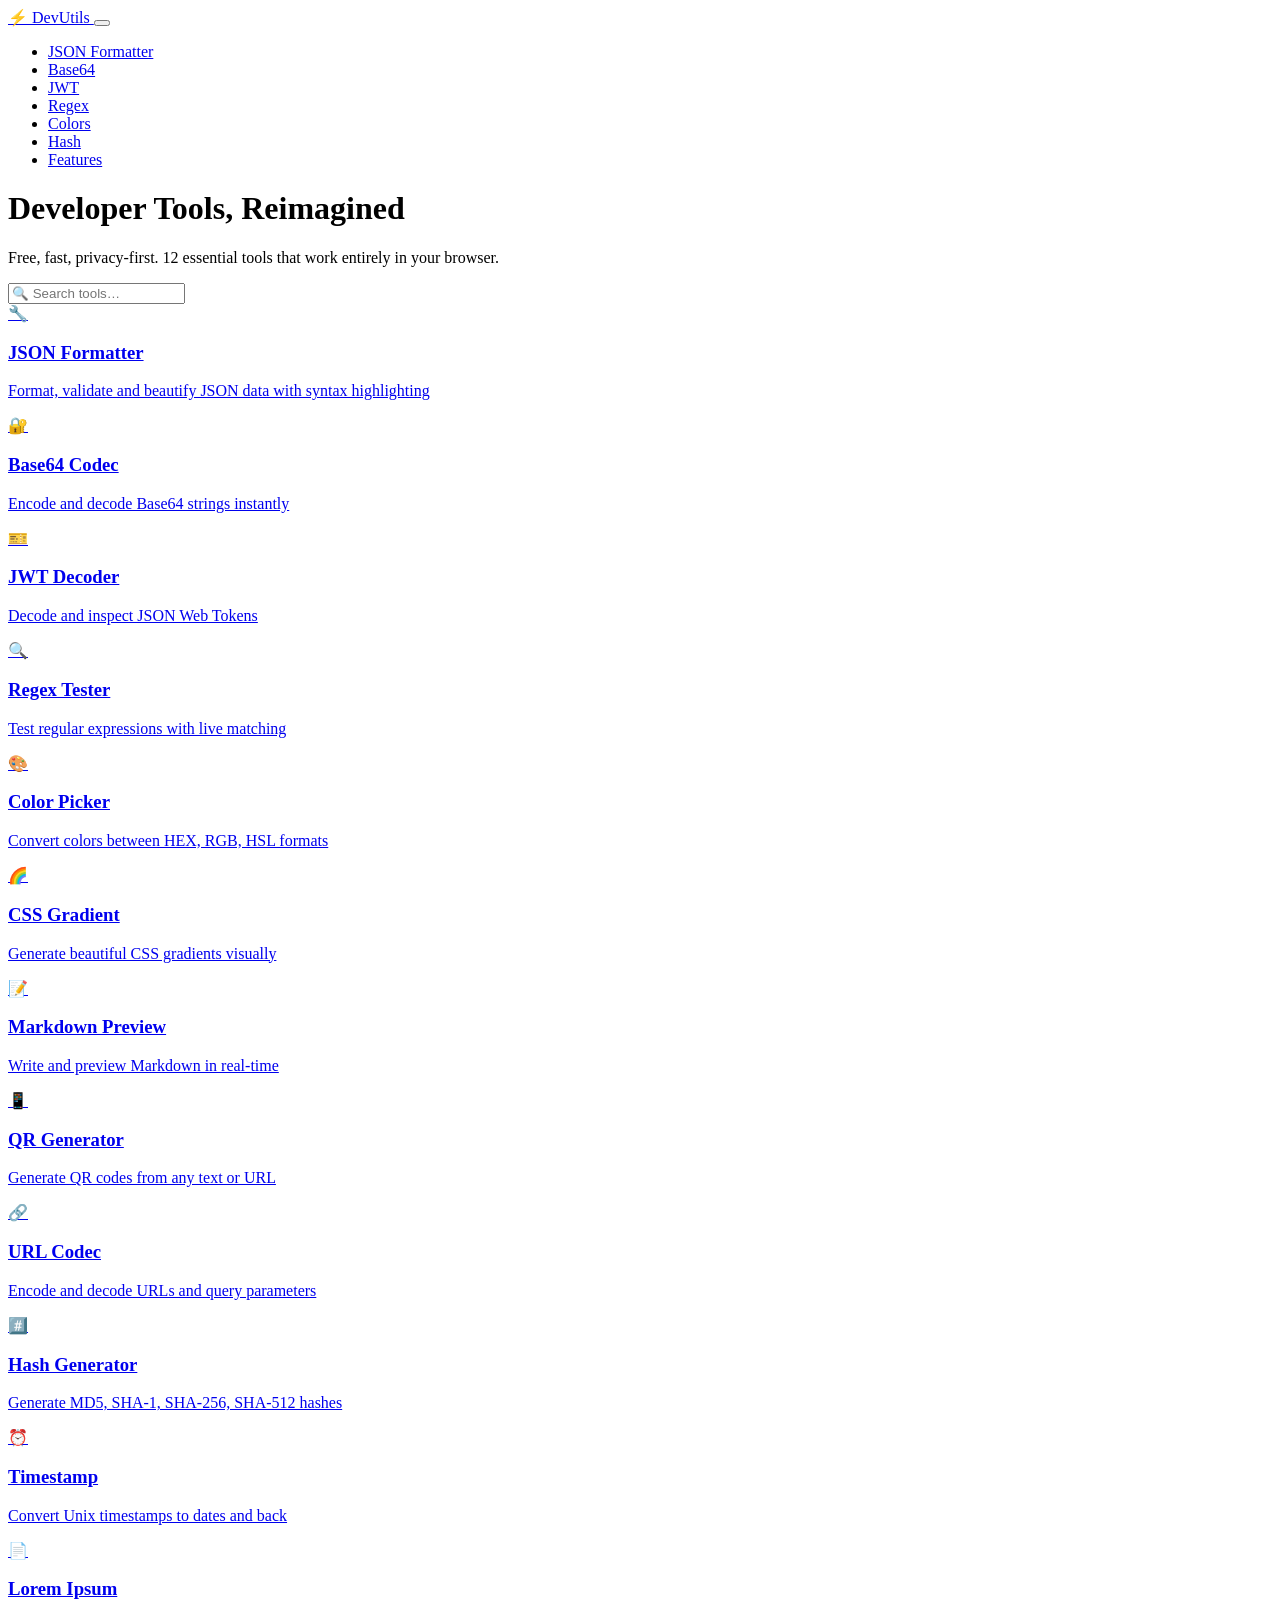
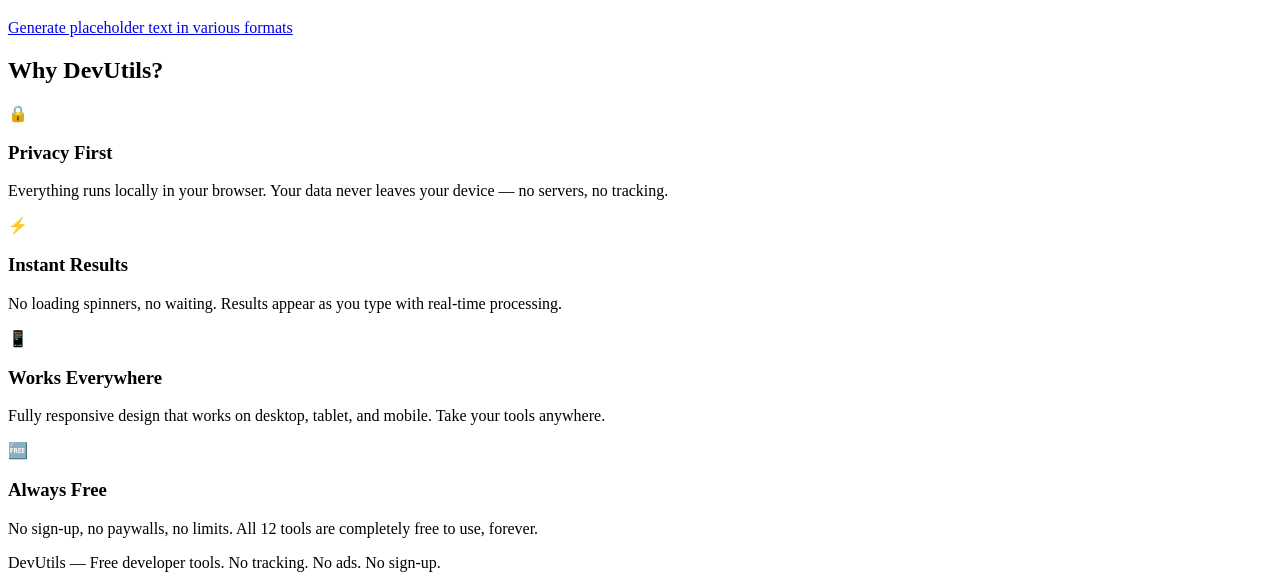
==== commit 366ad4c7: "Update print statement from 'Hello' to 'Goodbye'" ====
--- a/index.html
+++ b/index.html
@@ -1,781 +1,251 @@
 <!DOCTYPE html>
-<html>
-	<head>
-		<meta charset="utf-8" />
-		<title>Online Toolbox _ Free, Minimalist & Efficient Utilities Collection!</title>
-		<meta name="description" content="No registration needed, ready to use！A magical website with numerous online tools,Collection of many useful tools,Use various online tools for free without registration or installation,Including：Documentation Manuals、Online Converters、Encryption & Decryption、Webmaster Tools、Code Development、QR Code Related、Life Toolsand more" />
-		<style>
-			* {
-				margin: 0;
-				padding: 0;
-			}
-			body {
-				background: #f1f2f3;
-				position: relative;
-				min-width: 1300px;
-			}
-			.nav_content {
-				width: 1280px;
-				margin: 15px auto;
-			}
-
-			.nav_content .item {
-				min-width: 1200px;
-				width: 100%;
-				margin-bottom: 30px;
-			}
-
-			.nav_content .item h2 {
-				font-size: 20px;
-				color: #333;
-				margin: 12px;
-			}
-
-			.github {
-				float: right;
-				margin-right: 0px;
-			}
-
-			.github svg {
-				display: inline-block;
-				width: 26px;
-				height: 26px;
-				fill: #999;
-			}
-
-			.nav_content .item .child {
-				display: flex;
-				flex-wrap: wrap;
-			}
-
-			.nav_content .item .child a {
-				float: left;
-				color: #666;
-				font-size: 14px;
-				margin: 10px 0.8%;
-				text-decoration: none;
-				padding: 10px 14px;
-				border: 1px solid #fff;
-				border-radius: 6px;
-				background: #fff;
-				box-shadow: 0.5rem 0.875rem 2.375rem rgb(39 44 49 / 6%), 0.0625rem 0.1875rem 0.5rem rgb(39 44 49 / 3%);
-				width: 18.4%;
-				min-height: 62px;
-				line-height: 20px;
-				box-sizing: border-box;
-				display: flex;
-				align-items: center;
-			}
-
-			.nav_content .item .child .red {
-				color: #F06431;
-			}
-
-			.nav_content .item .child a:hover {
-				border-color: #476675;
-				background: #476675;
-				color: #FFFFFF;
-				font-weight: bold;
-			}
-
-			.nav_content .ota {
-				text-align: center;
-				margin: 20px;
-			}
-
-			.nav_content .ota a{
-				margin: 0 15px;
-				font-size: 14px;
-				color: #476675;
-				text-decoration: none;
-			}
-			.nav_content .info {
-				background: #fff;
-				border-radius: 8px;
-				padding: 5px 0;
-				margin: 0 10px;
-				margin-bottom: 20px;
-				min-width: 1180px;
-				width: calc(100% - 20px);
-				box-shadow: 0.5rem 0.875rem 2.375rem rgb(39 44 49 / 6%), 0.0625rem 0.1875rem 0.5rem rgb(39 44 49 / 3%);
-			}
-
-			.nav_content .info h2 {
-				margin: 10px;
-				color: #111;
-				font-size: 20px;
-			}
-
-			.nav_content .info p {
-				margin: 10px;
-				color: #222;
-				line-height: 1.5;
-				font-size: 15px;
-			}
-
-			.nav_content .info a {
-				color: #f7810d;
-				//text-decoration: none;
-			}
-
-			.nav_content .info a:hover {
-				color: #f73131;
-			}
-
-		</style>
-	</head>
-	<body>
-		<div class="nav_content">
-			<div class="item info">
-				<h2>fly63<a href="https://github.com/scupro/scupro.github.io" target="_blank" rel="noopener noreferrer" title="github" class="github"><svg>
-				<path d="M12 .297c-6.63 0-12 5.373-12 12 0 5.303 3.438 9.8 8.205 11.385.6.113.82-.258.82-.577 0-.285-.01-1.04-.015-2.04-3.338.724-4.042-1.61-4.042-1.61C4.422 18.07 3.633 17.7 3.633 17.7c-1.087-.744.084-.729.084-.729 1.205.084 1.838 1.236 1.838 1.236 1.07 1.835 2.809 1.305 3.495.998.108-.776.417-1.305.76-1.605-2.665-.3-5.466-1.332-5.466-5.93 0-1.31.465-2.38 1.235-3.22-.135-.303-.54-1.523.105-3.176 0 0 1.005-.322 3.3 1.23.96-.267 1.98-.399 3-.405 1.02.006 2.04.138 3 .405 2.28-1.552 3.285-1.23 3.285-1.23.645 1.653.24 2.873.12 3.176.765.84 1.23 1.91 1.23 3.22 0 4.61-2.805 5.625-5.475 5.92.42.36.81 1.096.81 2.22 0 1.606-.015 2.896-.015 3.286 0 .315.21.69.825.57C20.565 22.092 24 17.592 24 12.297c0-6.627-5.373-12-12-12"></path>
-				</svg></a></h2>
-				<div id="ad_line" style="margin: 0 10px;"></div>
-				<p>
-					、、，。，number is continuously increasing，partially sourced from open source projects，。(ctrl+d)：<a target="_blank" href="https://scupro.github.io">https://scupro.github.io</a>。
-				</p>
-				<p>
-					<strong>If you find any tool useful, feel free to recommend to others，if have questions or suggestions can submit<a rel="nofollow" target="_blank" href="https://support.qq.com/products/373411">feedback</a>，Thank you for your use and share！</strong>
-				</p>
-				<p>
-					【fly63】Browser Extension Plugin：<a rel="nofollow" target="_blank" href="https://chrome.google.com/webstore/detail/fly63%E5%B7%A5%E5%85%B7%E7%AE%B1/oicicpjppdafaknaepojmjpjoinimbel">Google Chrome</a>、<a rel="nofollow" target="_blank" href="https://addons.mozilla.org/zh-CN/firefox/addon/fly63%E5%B7%A5%E5%85%B7%E7%AE%B1/">Firefox Firefox</a>、<a rel="nofollow" target="_blank" href="https://microsoftedge.microsoft.com/addons/detail/akpeonmkmdaifdnliibdoklpjcecdcnk">Microsoft Edge</a>
-				</p>
-			</div>
-			
-        <div class="item">
-            <h2>🔄 Online Converters</h2>
-            <div class="child">
-                <a href="https://scupro.github.io/tool/pinyin" target="_blank" class="red">Chinese to Pinyin Converter</a>
-                <a href="https://scupro.github.io/tool/fantizi" target="_blank" class="red">Simplified/Traditional Converter</a>
-                <a href="https://scupro.github.io/tool/radix" target="_blank" class="red">Base Number Converter</a>
-                <a href="https://scupro.github.io/tool/color" target="_blank">RGB/RGBA/HEX/HSL/HSVColorOnlineConverterTool</a>
-                <a href="https://scupro.github.io/tool/renmingbi" target="_blank">RMB Uppercase Converter</a>
-                <a href="https://scupro.github.io/tool/unicode" target="_blank">Chinese/UnicodeOnlineConverter</a>
-                <a href="https://scupro.github.io/tool/giftxt" target="_blank">FreeFastConverterVideoConvertertoGif</a>
-                <a href="https://scupro.github.io/tool/htmarkdown" target="_blank">Html/MarkDownOnlineConverterTool</a>
-                <a href="https://scupro.github.io/tool/htaccess2nginx" target="_blank">HtaccessOnlineConverternginx</a>
-                <a href="https://scupro.github.io/tool/jsonyaml" target="_blank">JSON/YAMLOnlineConverter</a>
-                <a href="https://scupro.github.io/php/changeurl" target="_blank">Download Link Converter</a>
-                <a href="https://scupro.github.io/tool/svg2img" target="_blank">SVGPNGImageTool</a>
-                <a href="https://scupro.github.io/tool/quchong" target="_blank">TextTool(，，)</a>
-                <a href="https://scupro.github.io/tool/textreplace" target="_blank">Batch Text Replacer</a>
-                <a href="https://scupro.github.io/tool/unitable" target="_blank">Unit Converter</a>
-                <a href="https://scupro.github.io/tool/jsonscv" target="_blank">jsonExcel/csvTool</a>
-                <a href="https://scupro.github.io/tool/etc/#?id=4" target="_blank">Timestamp Converter</a>
-                <a href="https://scupro.github.io/tool/etc/#?id=3" target="_blank">OnlineurlURLEncode, Decode</a>
-                <a href="https://scupro.github.io/tool/coordinate" target="_blank">_ConverterTool</a>
-                <a href="https://scupro.github.io/tool/taag" target="_blank">ASCIIGenerator</a>
-                <a href="https://scupro.github.io/tool/json2go" target="_blank">jsongolang struct</a>
-                <a href="https://scupro.github.io/tool/daxiaoxie" target="_blank">EnglishSizeConverter</a>
-                <a href="https://scupro.github.io/tool/xml2json" target="_blank">XMLJSON, JSONXMLTool</a>
-                <a href="https://scupro.github.io/tool/asciiConvert" target="_blank">ASCIIOnlineConverter</a>
-                <a href="https://scupro.github.io/tool/mysqlToJava" target="_blank">OnlineMySQLGenerateJavaBeanEntity Class</a>
-                <a href="https://scupro.github.io/tool/exceltoJson" target="_blank">ConverterexcelFileConvertertojsonData</a>
-                <a href="https://scupro.github.io/tool/fileBase64" target="_blank">ConverterFileConverterbase64DataFormat</a>
-                <a href="https://scupro.github.io/tool/numCode" target="_blank">Online//Calculator</a>
-                <a href="https://scupro.github.io/tool/image-to-pdf" target="_blank">OnlineImagepdfConverter</a>
-                <a href="https://scupro.github.io/tool/pcm-mp3" target="_blank">PCMAudioFileMP3FormatConverter</a>
-                <a href="https://scupro.github.io/tool/char-encode" target="_blank">EncodeFormatConverterQueryTool</a>
-                <a href="https://scupro.github.io/tool/fullhalf" target="_blank">Converter</a>
-                <a href="https://scupro.github.io/tool/wubi" target="_blank">CharacterOnlineConverter</a>
-                <a href="https://scupro.github.io/tool/video_convert" target="_blank">VideoFormatConverter</a>
-                <a href="https://scupro.github.io/tool/base64_hex" target="_blank">hex/base64/OnlineConverterTool</a>
-                <a href="https://scupro.github.io/tool/num_roman" target="_blank">Converter</a>
-                <a href="https://scupro.github.io/tool/bazi" target="_blank">ConverterQueryTool</a>
-                <a href="https://scupro.github.io/tool/text_binary" target="_blank">TextConverterTool</a>
-                <a href="https://scupro.github.io/tool/bcc" target="_blank">bccTool(or)</a>
-                <a href="https://scupro.github.io/tool/table2json" target="_blank">htmljsonTool(Webtablejson)</a>
-                <a href="https://scupro.github.io/tool/text_voice" target="_blank">OnlineTool(Text)</a>
-                <a href="https://scupro.github.io/tool/json_php" target="_blank">jsonphpTool</a>
-                <a href="https://scupro.github.io/tool/cookie_json" target="_blank">cookieFormatConverterjsonTool</a>
-                <a href="https://scupro.github.io/tool/json_slice" target="_blank">jsonFileTool(json)</a>
-                <a href="https://scupro.github.io/tool/json_protobuf" target="_blank">OnlinejsonprotobufTool</a>
-                <a href="https://scupro.github.io/tool/ts_js" target="_blank">typescripttojsTool(js/tsConverter)</a>
-                <a href="https://scupro.github.io/tool/json_toml" target="_blank">JSON/TOMLConverter(jsontomlTool)</a>
-                <a href="https://scupro.github.io/tool/pdfmeta" target="_blank">pdfDataModify(pdfEditTool)</a>
-                <a href="https://scupro.github.io/tool/text_compare" target="_blank">TextComparisonConverterTool(Text//)</a>
-                <a href="https://scupro.github.io/tool/text_sort" target="_blank">TextTool(//Pinyin/Online)</a>
-                <a href="https://scupro.github.io/tool/certificate_conversion" target="_blank">SSLFormatConverterTool(PEM/DER/CER/CRT/HEX)</a>
-                <a href="https://scupro.github.io/tool/bitwise" target="_blank">OnlineCalculator(/or/or///)</a>
-                <a href="https://scupro.github.io/tool/quweima" target="_blank">CharacterConverterQueryTool(OnlineConverter)</a>
-                <a href="https://scupro.github.io/tool/xml2excel" target="_blank">xmltoexcelTool(xmlcsvFile)</a>
-                <a href="https://scupro.github.io/tool/xml2go" target="_blank">xmlgolangTool(xmlOnlineGenerategoCode)</a>
-                <a href="https://scupro.github.io/tool/json2python" target="_blank">jsonPython/DictionaryCodeGenerator</a>
-
-            </div>
-        </div>
-
-        <div class="item">
-            <h2>🔐 Encryption & Decryption</h2>
-            <div class="child">
-                <a href="https://scupro.github.io/tool/password" target="_blank" class="red">Password Generator</a>
-                <a href="https://scupro.github.io/tool/md5" target="_blank" class="red">md5OnlineEncryptTool</a>
-                <a href="https://scupro.github.io/tool/des" target="_blank" class="red">DESOnlineEncryptDecrypt</a>
-                <a href="https://scupro.github.io/tool/cipher" target="_blank">Encryption Tool (Base64/AES/DES)</a>
-                <a href="https://scupro.github.io/tool/jsblur" target="_blank">JsEncryptObfuscate/CompressTool</a>
-                <a href="https://scupro.github.io/tool/txtencrypt" target="_blank">Text Encryption</a>
-                <a href="https://scupro.github.io/tool/morse" target="_blank">Morse Code Translator</a>
-                <a href="https://scupro.github.io/tool/urlcode" target="_blank">URLURL16EncryptTool</a>
-                <a href="https://scupro.github.io/tool/transcoding" target="_blank">OnlineEncodeConverterTool</a>
-                <a href="https://scupro.github.io/tool/escape" target="_blank">EscapeEncrypt/DecryptTool</a>
-                <a href="https://scupro.github.io/tool/passafe" target="_blank">PasswordSecurityOnlineCheck</a>
-                <a href="https://scupro.github.io/tool/punycode" target="_blank">PunycodeEncodeDecodeTool</a>
-                <a href="https://scupro.github.io/tool/aaEncode" target="_blank">aaEncodeEncryptDecryptTool</a>
-                <a href="https://scupro.github.io/tool/2fa" target="_blank">2FATool</a>
-                <a href="https://scupro.github.io/tool/base32" target="_blank">Base32EncryptDecryptTool</a>
-                <a href="https://scupro.github.io/tool/md2" target="_blank">md2 hashOnlineEncryptTool</a>
-                <a href="https://scupro.github.io/tool/gzip" target="_blank">GzipEncryptDecrypt_TextDataOnlineCompressTool</a>
-                <a href="https://scupro.github.io/tool/htpasswd" target="_blank">htpasswdOnlineGenerateTool</a>
-                <a href="https://scupro.github.io/tool/shake" target="_blank">OnlineShakeEncryptTool</a>
-                <a href="https://scupro.github.io/tool/keccak" target="_blank">OnlineKeccakEncryptTool</a>
-                <a href="https://scupro.github.io/tool/base64Revert" target="_blank">base64toFile(Decode)</a>
-                <a href="https://scupro.github.io/tool/cardPass" target="_blank">OnlineBatchGenerator</a>
-                <a href="https://scupro.github.io/tool/rc4" target="_blank">OnlineRC4EncryptDecryptTool</a>
-                <a href="https://scupro.github.io/tool/filehash" target="_blank">OnlineFilehashTool</a>
-                <a href="https://scupro.github.io/tool/hmac" target="_blank">hmacEncryptTool</a>
-                <a href="https://scupro.github.io/tool/rsakey" target="_blank">rsaGenerateTool</a>
-                <a href="https://scupro.github.io/tool/crc" target="_blank">crcOnlineTool</a>
-                <a href="https://scupro.github.io/tool/caesarCipher" target="_blank">OnlinePasswordEncryptDecryptTool</a>
-                <a href="https://scupro.github.io/tool/chmod" target="_blank">Onlinelinux chmodGenerator</a>
-                <a href="https://scupro.github.io/tool/jwt" target="_blank">jwtDecryptTool(jwtOnlineDecode)</a>
-                <a href="https://scupro.github.io/tool/sm2" target="_blank">SM2EncryptDecryptTool</a>
-                <a href="https://scupro.github.io/tool/rabbit" target="_blank">rabbitEncryptDecryptTool</a>
-                <a href="https://scupro.github.io/tool/sm4" target="_blank">SM4OnlineEncrypt/DecryptTool</a>
-                <a href="https://scupro.github.io/tool/tripledes" target="_blank">TripleDES/3DESOnlineEncryptDecryptTool</a>
-                <a href="https://scupro.github.io/tool/ripemd160" target="_blank">ripemd160HashEncryptTool</a>
-                <a href="https://scupro.github.io/tool/telegraph" target="_blank">TranslateReference TableOnlineQuery</a>
-                <a href="https://scupro.github.io/tool/urldecode" target="_blank">URLDecodeEncodeConverterTool(urlencodeOnlineConverter)</a>
-                <a href="https://scupro.github.io/tool/tapcode" target="_blank">Tap codeConverterTool(DecryptReference Table)</a>
-                <a href="https://scupro.github.io/tool/atbash" target="_blank">PasswordConverter(DecryptReference Table)</a>
-                <a href="https://scupro.github.io/tool/base16" target="_blank">base16EncryptDecryptTool(base16OnlineDecodeConverter)</a>
-                <a href="https://scupro.github.io/tool/beaufort" target="_blank">PasswordOnlineDecryptEncryptTool</a>
-                <a href="https://scupro.github.io/tool/four_square" target="_blank">PasswordDecryptTranslate(PasswordConverterReference Table)</a>
-                <a href="https://scupro.github.io/tool/a1z26" target="_blank">OnlineConverterTool(a1z26EncryptConverter)</a>
-                <a href="https://scupro.github.io/tool/rot13" target="_blank">Rot13OnlineEncryptDecryptTool(rot13Encode)</a>
-                <a href="https://scupro.github.io/tool/railfence" target="_blank">PasswordOnlineEncryptDecryptTool</a>
-                <a href="https://scupro.github.io/tool/vigenere" target="_blank">PasswordConverter/Reference Table</a>
-                <a href="https://scupro.github.io/tool/pbkdf2" target="_blank">PBKDF2OnlineDecryptTool()</a>
-                <a href="https://scupro.github.io/tool/rijndael" target="_blank">RijndaelEncryptDecryptTool(AESEncrypt)</a>
-                <a href="https://scupro.github.io/tool/sm3" target="_blank">Sm3EncryptTool(SM3HashOnline)</a>
-                <a href="https://scupro.github.io/tool/deflate" target="_blank">TextdeflateCompress/Tool</a>
-                <a href="https://scupro.github.io/tool/brotli" target="_blank">BrotliCompress/Tool</a>
-
-            </div>
-        </div>
-
-        <div class="item">
-            <h2>🛠️ Webmaster Tools</h2>
-            <div class="child">
-                <a href="https://scupro.github.io/php/weiyuanchuang" target="_blank" class="red">Article Spinner</a>
-                <a href="https://scupro.github.io/tool/markdown" target="_blank" class="red">MarkdownOnlineEditor</a>
-                <a href="https://scupro.github.io/tool/bitmap" target="_blank" class="red">Placeholder Image Generator</a>
-                <a href="https://scupro.github.io/tool/etc" target="_blank">Webmaster Encoder/Decoder</a>
-                <a href="https://scupro.github.io/tool/weixinmd" target="_blank">MarkdownWeChatPublicEditorEditor</a>
-                <a href="https://scupro.github.io/php/ipquery" target="_blank">Domain/IPQuery</a>
-                <a href="https://scupro.github.io/tool/preview" target="_blank">Responsive Preview Tool</a>
-                <a href="https://scupro.github.io/tool/meta" target="_blank">metaOnlineGenerateTool</a>
-                <a href="https://scupro.github.io/tool/email" target="_blank">Email Directory</a>
-                <a href="https://scupro.github.io/php/shorturl" target="_blank">Short URL Generator</a>
-                <a href="https://scupro.github.io/tool/robots" target="_blank">RobotsFileGenerator</a>
-                <a href="https://scupro.github.io/php/whois" target="_blank">WebsiteDomainwhoisQuery</a>
-                <a href="https://scupro.github.io/php/mailer" target="_blank">Email Marketing</a>
-                <a href="https://scupro.github.io/tool/zishutongji" target="_blank">Word Count Tool</a>
-                <a href="https://scupro.github.io/tool/clearhtm" target="_blank">OnlinehtmlTool</a>
-                <a href="https://scupro.github.io/php/icp" target="_blank">WebsiteDomainICPQuery</a>
-                <a href="https://scupro.github.io/tool/useragent" target="_blank">BrowserCheck_userAgent</a>
-                <a href="http://hao.fly63.com" target="_blank">Minimalist Navigation</a>
-                <a href="https://scupro.github.io/tool/redirect" target="_blank">Website301/urlCodeGenerate</a>
-                <a href="https://scupro.github.io/php/hotnews" target="_blank">Trending News</a>
-                <a href="https://scupro.github.io/tool/m3u8" target="_blank">m3u8VideoOnlineExtractTool</a>
-                <a href="https://scupro.github.io/php/wxCheck" target="_blank">WeChat Domain Check</a>
-                <a href="https://scupro.github.io/tool/pdfdraw" target="_blank">PDFIdentify</a>
-                <a href="https://scupro.github.io/tool/aishort" target="_blank">AICommon</a>
-                <a href="https://scupro.github.io/tool/textcensoring" target="_blank">/Check</a>
-                <a href="https://scupro.github.io/tool/keywordParticiple" target="_blank">AnalysisTool(Text)</a>
-                <a href="https://scupro.github.io/tool/shortcut" target="_blank">OnlineGenerateURL</a>
-                <a href="https://scupro.github.io/tool/browserInfo" target="_blank">BrowserQueryTool</a>
-                <a href="https://scupro.github.io/tool/textExtract" target="_blank">OnlineTextExtractTool</a>
-                <a href="https://scupro.github.io/tool/fontSubset" target="_blank">OnlineFontExtract(FontCompressTool)</a>
-                <a href="https://scupro.github.io/tool/ipv6Compress" target="_blank">IPv6CompressTool</a>
-                <a href="https://scupro.github.io/tool/fileSplit" target="_blank">File(/FileTool)</a>
-                <a href="https://scupro.github.io/tool/mac-generate" target="_blank">macGeneratorWeb</a>
-                <a href="https://scupro.github.io/tool/view_source" target="_blank">WebsiteCodeOnlineQueryTool(htmlWeb)</a>
-                <a href="https://scupro.github.io/php/dns" target="_blank">DomaindnsQueryWebsite(nslookupQuery)</a>
-                <a href="https://scupro.github.io/php/sslquery" target="_blank">DomainSSLTimeBatchQueryTool</a>
-                <a href="https://scupro.github.io/tool/cdn_check" target="_blank">OnlineWebsitecdnCheckTool(cdnQuery)</a>
-                <a href="https://scupro.github.io/tool/keyword_check" target="_blank">WebCheckTool(seoArticleQuery)</a>
-                <a href="https://scupro.github.io/php/gzipcheck" target="_blank">WebgzipCompressCheckTool(WebsitegzipOnlineQuery)</a>
-                <a href="https://scupro.github.io/tool/web_spider" target="_blank">WebSimulationTestTool</a>
-                <a href="https://scupro.github.io/tool/web_log" target="_blank">Website/AnalysisTool</a>
-                <a href="https://scupro.github.io/tool/similar" target="_blank">ArticleCheckToolOnlineCheck(Text)</a>
-
-            </div>
-        </div>
-
-        <div class="item">
-            <h2>💻 Code Development</h2>
-            <div class="child">
-                <a href="https://scupro.github.io/tool/beautify" target="_blank" class="red">JavascriptorHTMLOnlineBeautify，Format</a>
-                <a href="https://scupro.github.io/tool/runcode" target="_blank" class="red">HTML/CSS/JavascriptOnlineCodeRunTool</a>
-                <a href="https://scupro.github.io/tool/regex" target="_blank" class="red">Regex Debugger</a>
-                <a href="https://scupro.github.io/tool/jon" target="_blank">JSONFormatandHighlight</a>
-                <a href="https://scupro.github.io/tool/editoronline" target="_blank">CodeOnlineEditorIDE</a>
-                <a href="https://scupro.github.io/tool/code" target="_blank">OnlinejsCodeGenerateTool</a>
-                <a href="https://scupro.github.io/php/http" target="_blank">HTTPInterfaceOnlineSimulationTestTool</a>
-                <a href="https://scupro.github.io/tool/textdiff" target="_blank">OnlineTextCompare_DiffDocumentationComparisonTool</a>
-                <a href="https://scupro.github.io/tool/html2js" target="_blank">htmljsOnlineTool</a>
-                <a href="https://scupro.github.io/tool/uuid" target="_blank">uuidOnlineGenerator</a>
-                <a href="https://scupro.github.io/tool/curl2code" target="_blank">curlCode</a>
-                <a href="https://scupro.github.io/tool/ascii" target="_blank">ASCIIReference Table</a>
-                <a href="https://scupro.github.io/tool/sqlformat" target="_blank">sqlFormat(Beautify), Compress</a>
-                <a href="https://scupro.github.io/php/crawl" target="_blank">Web Scraping</a>
-                <a href="https://scupro.github.io/tool/JsonFormat" target="_blank">JSONOnlineTool</a>
-                <a href="https://scupro.github.io/tool/JsonToModel" target="_blank">JSONGenerateJavaBean, C#Entity Class</a>
-                <a href="https://scupro.github.io/tool/code2img" target="_blank">Code to Image Tool</a>
-                <a href="https://scupro.github.io/tool/sqldesigner" target="_blank">sqlOnlineDataDesignTool</a>
-                <a href="https://scupro.github.io/tool/element-form" target="_blank">ElementCodeGenerator</a>
-                <a href="https://scupro.github.io/tool/htmcpr" target="_blank">HTMLOnlineCompressTool</a>
-                <a href="https://scupro.github.io/tool/linux" target="_blank">linuxCommonQueryTool</a>
-                <a href="https://scupro.github.io/tool/crontab" target="_blank">CrontabOnlineGenerator</a>
-                <a href="https://scupro.github.io/tool/vim" target="_blank">VIMEditorCommon_OnlineSimulationLearningTool</a>
-                <a href="https://scupro.github.io/php/codevar" target="_blank">Tool_ProgrammerCode</a>
-                <a href="https://scupro.github.io/tool/regextest" target="_blank">OnlineTestTool</a>
-                <a href="https://scupro.github.io/tool/1loc" target="_blank">2751JsCode</a>
-                <a href="https://scupro.github.io/tool/websocket" target="_blank">WebSocketOnlineTestTool</a>
-                <a href="https://scupro.github.io/tool/removeNote" target="_blank">CodeTool</a>
-                <a href="https://scupro.github.io/tool/xml" target="_blank">XMLFormatCompressTool</a>
-                <a href="https://scupro.github.io/tool/urlAnal" target="_blank">URLTool</a>
-                <a href="https://scupro.github.io/tool/sqlite" target="_blank">SQLiteData</a>
-                <a href="https://scupro.github.io/tool/json5" target="_blank">OnlineJSON5FormatTool</a>
-                <a href="https://scupro.github.io/tool/yaml" target="_blank">yamlFileEditor(Format)</a>
-                <a href="https://scupro.github.io/tool/httpCode" target="_blank">httpOnlineQuery</a>
-                <a href="https://scupro.github.io/tool/port" target="_blank">CommonandQueryTool</a>
-                <a href="https://scupro.github.io/tool/folder_tree" target="_blank">FileGenerateTool</a>
-                <a href="https://scupro.github.io/tool/adb" target="_blank">adbCommonandCollection</a>
-                <a href="https://scupro.github.io/tool/langcodes" target="_blank">CodeReference TableQueryTool(CodeCollection)</a>
-                <a href="https://scupro.github.io/tool/phpfun" target="_blank">phpCommonReferenceManualQueryTool</a>
-                <a href="https://scupro.github.io/tool/shortcut_vscode" target="_blank">vscodeQueryTool</a>
-                <a href="https://scupro.github.io/tool/html_extract" target="_blank">htmlImage/Video/Audio/URL/BatchExtract</a>
-                <a href="https://scupro.github.io/tool/mimetype" target="_blank">FileFormatCollection(MimeType)</a>
-                <a href="https://scupro.github.io/tool/php_format" target="_blank">phpCodeFormatOnline(phpCodeBeautifyTool)</a>
-                <a href="https://scupro.github.io/tool/csr_decoder" target="_blank">CSRFileTool(csrContents)</a>
-                <a href="https://scupro.github.io/tool/csr_create" target="_blank">csrFileGenerator(OnlineGenerateFileCSR)</a>
-                <a href="https://scupro.github.io/tool/html_escape" target="_blank">htmlCodeTool</a>
-
-            </div>
-        </div>
-
-        <div class="item">
-            <h2>🎨 CSS Style</h2>
-            <div class="child">
-                <a href="https://scupro.github.io/tool/cs" target="_blank" class="red">CSSCodeBeautifyTool</a>
-                <a href="https://scupro.github.io/tool/cs3" target="_blank" class="red">CSS3OnlineStyleGenerator</a>
-                <a href="https://scupro.github.io/tool/flexbox" target="_blank" class="red">CSS3 Flexbox Demo</a>
-                <a href="https://scupro.github.io/tool/html5" target="_blank">HTML5 Tags Periodic Table</a>
-                <a href="https://scupro.github.io/tool/animate" target="_blank">Animate.cssDemo</a>
-                <a href="https://scupro.github.io/tool/csass" target="_blank">CssConverterSass/Less/StylusOnlineTool</a>
-                <a href="https://scupro.github.io/tool/csbtn" target="_blank">CSSGenerator</a>
-                <a href="https://scupro.github.io/tool/rgbcolor" target="_blank">Color Picker</a>
-                <a href="https://scupro.github.io/tool/cstriangle" target="_blank">CSSTriangleGenerator</a>
-                <a href="https://scupro.github.io/tool/sprite" target="_blank">CSS Sprite Generator</a>
-                <a href="https://scupro.github.io/tool/clippath" target="_blank">Path Clip Tool</a>
-                <a href="https://scupro.github.io/tool/cstxt" target="_blank">OnlineGenerateFontCSSStyleTool</a>
-                <a href="https://scupro.github.io/tool/gradient" target="_blank">CSSGenerator</a>
-                <a href="https://scupro.github.io/tool/svgchange" target="_blank">SVGTool</a>
-                <a href="https://scupro.github.io/tool/neumorphism" target="_blank">Neumorphism - CSSDesignGenerator</a>
-                <a href="https://scupro.github.io/tool/cssel" target="_blank">CSSDemo</a>
-                <a href="https://scupro.github.io/tool/shadow" target="_blank">CSS box-shadowStyle</a>
-                <a href="https://scupro.github.io/tool/csspack" target="_blank">CSSOnlineCompress/Format/Beautify</a>
-                <a href="https://scupro.github.io/tool/colorMatch" target="_blank">webColorCollection - Web</a>
-                <a href="https://scupro.github.io/tool/glassmorphism" target="_blank">Glassmorphism - CSSGenerator</a>
-                <a href="https://scupro.github.io/tool/loading" target="_blank">css loading - CoolOnline</a>
-                <a href="https://scupro.github.io/tool/cssplit" target="_blank">cssDividerOnlineMake</a>
-                <a href="https://scupro.github.io/tool/unitConvert" target="_blank">CSSConverterTool</a>
-                <a href="https://scupro.github.io/tool/bubble" target="_blank">CSSGenerator(Style)</a>
-                <a href="https://scupro.github.io/tool/text_shadow" target="_blank">CSSCodeGenerator(text-shadowStyle)</a>
-                <a href="https://scupro.github.io/tool/div_shadow" target="_blank">divGenerator(box-shadowStyle)</a>
-                <a href="https://scupro.github.io/tool/shieldbadge" target="_blank">Shield BadgeGenerator</a>
-                <a href="https://scupro.github.io/tool/color_middle" target="_blank">Tool()</a>
-                <a href="https://scupro.github.io/tool/color_tool" target="_blank">Tool(Color///Color)</a>
-                <a href="https://scupro.github.io/tool/cubic_bezier" target="_blank">css3Tool</a>
-                <a href="https://scupro.github.io/tool/px_rem" target="_blank">pxremConverter(cssBatchpxremTool)</a>
-                <a href="https://scupro.github.io/tool/css_colorname" target="_blank">cssColorCode(htmlColorCodeReference TableCollection)</a>
-
-            </div>
-        </div>
-
-        <div class="item">
-            <h2>📲 QR Code</h2>
-            <div class="child">
-                <a href="https://scupro.github.io/tool/ewm" target="_blank" class="red">QR Code Generator</a>
-                <a href="https://scupro.github.io/php/decoder" target="_blank" class="red">QR Code Decoder</a>
-                <a href="https://scupro.github.io/php/wxerm" target="_blank" class="red">WeChat QR Generator</a>
-                <a href="https://scupro.github.io/tool/wifiewm" target="_blank">WIFIQR CodeGenerator</a>
-                <a href="https://scupro.github.io/php/barcode" target="_blank">Barcode Generator</a>
-                <a href="https://scupro.github.io/tool/alipay" target="_blank">WeChat</a>
-                <a href="https://scupro.github.io/tool/barcodeparse" target="_blank">Barcode</a>
-                <a href="https://scupro.github.io/tool/wx_qrcode" target="_blank">WeChatPublicQR CodeOnlineGenerator</a>
-
-            </div>
-        </div>
-
-        <div class="item">
-            <h2>🖼️ Image Tools</h2>
-            <div class="child">
-                <a href="https://scupro.github.io/tool/base64" target="_blank" class="red">ImageOnlineConverterBase64Data</a>
-                <a href="https://scupro.github.io/tool/imgformat" target="_blank" class="red">ImageFormatwebp/png/jpegConverterTool</a>
-                <a href="https://scupro.github.io/tool/imagecolor" target="_blank" class="red">Image Color Picker</a>
-                <a href="https://scupro.github.io/tool/picys" target="_blank">ImageBatchCompressTool(ImageSizeModify)</a>
-                <a href="https://scupro.github.io/php/ico" target="_blank">ImageOnlineGenerateICO</a>
-                <a href="https://scupro.github.io/tool/drawsvg" target="_blank">Flowchart Generator</a>
-                <a href="https://scupro.github.io/tool/pdf2img" target="_blank">PDFFileConverterImageTool</a>
-                <a href="https://scupro.github.io/tool/watermark" target="_blank">Image Watermark</a>
-                <a href="https://scupro.github.io/tool/rmind" target="_blank">Online Mind Map</a>
-                <a href="https://scupro.github.io/tool/videoposter" target="_blank">Video Screenshot</a>
-                <a href="https://scupro.github.io/tool/svgeditor" target="_blank">SVGOnlineEditor</a>
-                <a href="https://scupro.github.io/tool/diagram_sfd" target="_blank">Tool_,,</a>
-                <a href="https://scupro.github.io/tool/img2char" target="_blank">OnlineConverterImageGenerateascii</a>
-                <a href="https://scupro.github.io/tool/imgcut" target="_blank">Image Cropper</a>
-                <a href="https://scupro.github.io/tool/jiugongge" target="_blank">9-Grid Image Splitter</a>
-                <a href="https://scupro.github.io/tool/avatar" target="_blank">Photo Compositor</a>
-                <a href="https://scupro.github.io/tool/gifres" target="_blank">GifImageto</a>
-                <a href="https://scupro.github.io/tool/imgfilter" target="_blank">Photo Filter Tool</a>
-                <a href="https://scupro.github.io/tool/imgedit" target="_blank">ImageOnlineEditor</a>
-                <a href="https://scupro.github.io/tool/favicon" target="_blank">WebfaviconMake</a>
-                <a href="https://scupro.github.io/tool/tesseract" target="_blank">ImageExtractTool</a>
-                <a href="https://scupro.github.io/tool/whiteboard" target="_blank">OnlineTool</a>
-                <a href="https://scupro.github.io/tool/pixeldraw" target="_blank">Tool</a>
-                <a href="https://scupro.github.io/tool/pixelit" target="_blank">Photo to Pixel Art</a>
-                <a href="https://scupro.github.io/tool/shotPhoto" target="_blank">OnlineBeautifyTool</a>
-                <a href="https://scupro.github.io/tool/xbm" target="_blank">OnlineXBMEditor</a>
-                <a href="https://scupro.github.io/tool/imgFlip" target="_blank">ImageOnlineTool</a>
-                <a href="https://scupro.github.io/tool/imgRotate" target="_blank">ImageBatchTool</a>
-                <a href="https://scupro.github.io/tool/textToImg" target="_blank">GenerateImageOnlineMake</a>
-                <a href="https://scupro.github.io/tool/imgDpi" target="_blank">OnlineFreeModifyImagedpiTool</a>
-                <a href="https://scupro.github.io/tool/imgGray" target="_blank">Imageto(Image)</a>
-                <a href="https://scupro.github.io/tool/imgStitching" target="_blank">ImageOnlineCompositeStitching(to)</a>
-                <a href="https://scupro.github.io/tool/gifmake" target="_blank">gifImageOnlineMakeGenerator</a>
-                <a href="https://scupro.github.io/tool/imgexif" target="_blank">(ImageexifOnlineQuery)</a>
-                <a href="https://scupro.github.io/tool/mermaid" target="_blank">MermaidOnlineMakeEditor</a>
-                <a href="https://scupro.github.io/tool/imgtosvg" target="_blank">ImageConvertersvgFormatOnlineGenerator</a>
-                <a href="https://scupro.github.io/tool/pdf_imgs" target="_blank">PDFImageExtract(pdf ImageTool)</a>
-                <a href="https://scupro.github.io/tool/img_ocr" target="_blank">OCRImageIdentifyTool(OnlineExtract)</a>
-                <a href="https://scupro.github.io/tool/color_blindness" target="_blank">/CheckImage</a>
-                <a href="https://scupro.github.io/tool/img_coord" target="_blank">ImageQueryTool(Image)</a>
-                <a href="https://scupro.github.io/tool/ppt_img" target="_blank">PPTImageExtractTool(pptBatchImage)</a>
-                <a href="https://scupro.github.io/tool/heicimg" target="_blank">heicImageFormatConverter(heicImage)</a>
-                <a href="https://scupro.github.io/tool/web_icon" target="_blank">OnlineWebsiteicon</a>
-                <a href="https://scupro.github.io/tool/png_bg" target="_blank">pngImageOnlineColorTool</a>
-                <a href="https://scupro.github.io/tool/excel_img" target="_blank">ExcelImageExtractTool(BatchexcelImage)</a>
-                <a href="https://scupro.github.io/tool/img_colorreverse" target="_blank">/ProcessTool(ImageColor)</a>
-                <a href="https://scupro.github.io/tool/pdf_intensify" target="_blank">pdfModifyTool(pdfContentsConverterImage)</a>
-                <a href="https://scupro.github.io/tool/img_colorpicker" target="_blank">ImageOnlineGenerator(ImageColorExtractIdentify)</a>
-
-            </div>
-        </div>
-
-        <div class="item">
-            <h2>🏠 Life Tools</h2>
-            <div class="child">
-                <a href="https://scupro.github.io/tool/jisuanqi" target="_blank" class="red">Scientific Calculator</a>
-                <a href="https://scupro.github.io/tool/fangdai" target="_blank" class="red">Mortgage Calculator</a>
-                <a href="https://scupro.github.io/tool/dao" target="_blank" class="red">Web Navigation</a>
-                <a href="https://scupro.github.io/tool/calendar" target="_blank">Calendar Converter</a>
-                <a href="https://scupro.github.io/php/mobile" target="_blank">Phone Number Lookup</a>
-                <a href="https://scupro.github.io/tool/domain" target="_blank">Domain Directory</a>
-                <a href="https://scupro.github.io/tool/zitie" target="_blank">Calligraphy Generator</a>
-                <a href="https://scupro.github.io/tool/relationship" target="_blank">Family Tree Calculator</a>
-                <a href="https://scupro.github.io/tool/areacode" target="_blank">World Timezones</a>
-                <a href="https://scupro.github.io/tool/nianling" target="_blank">OnlineCalculator</a>
-                <a href="https://scupro.github.io/tool/nianlvli" target="_blank">Calculator(Calculator)</a>
-                <a href="https://scupro.github.io/tool/chart" target="_blank">Chart Maker</a>
-                <a href="https://scupro.github.io/tool/test" target="_blank">Psych Testing Tool</a>
-                <a href="https://scupro.github.io/tool/yuansu" target="_blank">Periodic Table</a>
-                <a href="https://scupro.github.io/tool/gerenshui" target="_blank">Calculator</a>
-                <a href="https://scupro.github.io/tool/dream" target="_blank">Dream Interpretation</a>
-                <a href="https://scupro.github.io/tool/huayu" target="_blank">Collection</a>
-                <a href="https://scupro.github.io/tool/day" target="_blank">TimeCalculator</a>
-                <a href="https://scupro.github.io/tool/garbage" target="_blank">QueryTool</a>
-                <a href="https://scupro.github.io/tool/qiming" target="_blank">Baby Name Generator</a>
-                <a href="https://scupro.github.io/tool/fuli" target="_blank">Compound InterestCalculator_InvestmentFinanceCompound InterestOnline</a>
-                <a href="https://scupro.github.io/tool/zipcode" target="_blank">Collection - EncodeQuery</a>
-                <a href="https://scupro.github.io/tool/worldtime" target="_blank">TimeQueryConverterTool</a>
-                <a href="https://scupro.github.io/tool/bjx" target="_blank">-</a>
-                <a href="https://scupro.github.io/tool/dzg" target="_blank">Di Zi Gui Lookup</a>
-                <a href="https://scupro.github.io/tool/bankinfo" target="_blank">Query</a>
-                <a href="https://scupro.github.io/tool/chepai" target="_blank">Query</a>
-                <a href="https://scupro.github.io/tool/miaobiao" target="_blank">Online</a>
-                <a href="https://scupro.github.io/tool/xuexing" target="_blank">Blood Type Inheritance</a>
-                <a href="https://scupro.github.io/tool/size" target="_blank">Reference Table()</a>
-                <a href="https://scupro.github.io/tool/laohuangli" target="_blank">Query - QueryTool</a>
-                <a href="https://scupro.github.io/tool/relax" target="_blank">,</a>
-                <a href="https://scupro.github.io/tool/lrc_editor" target="_blank">lrcLyricsOnlineEditTool</a>
-                <a href="https://scupro.github.io/tool/purine" target="_blank">Purine Content Lookup</a>
-                <a href="https://scupro.github.io/tool/food" target="_blank">Food Nutrition Lookup</a>
-                <a href="https://scupro.github.io/tool/heshui" target="_blank">Calculator_</a>
-                <a href="https://scupro.github.io/tool/phone" target="_blank">Phone Directory</a>
-                <a href="https://scupro.github.io/tool/tomato" target="_blank">Timer_Tool</a>
-                <a href="https://scupro.github.io/tool/coin" target="_blank">Coin Flip</a>
-                <a href="https://scupro.github.io/tool/jieri" target="_blank">Collection, LunarQuery</a>
-                <a href="https://scupro.github.io/tool/usDollarsConvert" target="_blank">EnglishConverterTool</a>
-                <a href="https://scupro.github.io/tool/vita" target="_blank">, OnlineMake</a>
-                <a href="https://scupro.github.io/tool/shengxiao" target="_blank">QueryTool</a>
-                <a href="https://scupro.github.io/tool/gezi" target="_blank">Tool</a>
-                <a href="https://scupro.github.io/tool/bmi" target="_blank">BMICalculator</a>
-                <a href="https://scupro.github.io/tool/ziwei" target="_blank">OnlineTool</a>
-                <a href="https://scupro.github.io/tool/wannianli" target="_blank">OnlineQuery</a>
-                <a href="https://scupro.github.io/tool/mingxiang" target="_blank">OnlineTool</a>
-                <a href="https://scupro.github.io/php/tbyhq" target="_blank">QueryTool</a>
-                <a href="https://scupro.github.io/tool/chizi" target="_blank">OnlineTool</a>
-                <a href="https://scupro.github.io/tool/shizhong" target="_blank">Online_Simulation</a>
-                <a href="https://scupro.github.io/tool/sleep" target="_blank">Calculator</a>
-                <a href="https://scupro.github.io/tool/retireAge" target="_blank">OnlineCalculator</a>
-                <a href="https://scupro.github.io/tool/chartLine" target="_blank">OnlineMake(Generator)</a>
-                <a href="https://scupro.github.io/tool/chartBar" target="_blank">OnlineMake(Generator)</a>
-                <a href="https://scupro.github.io/tool/chartPie" target="_blank">OnlineMake(Generator)</a>
-                <a href="https://scupro.github.io/tool/chartTree" target="_blank">MakeTool(Generator)</a>
-                <a href="https://scupro.github.io/tool/position" target="_blank">QueryTool</a>
-                <a href="https://scupro.github.io/tool/degreeConvert" target="_blank">OnlineConverter</a>
-                <a href="https://scupro.github.io/tool/chartSankey" target="_blank">OnlineGenerateTool(Generator)</a>
-                <a href="https://scupro.github.io/tool/chartRadar" target="_blank">OnlineTool(Generator)</a>
-                <a href="https://scupro.github.io/tool/unzip" target="_blank">FileOnlineTool(ZIP/RAR/7Z/TARFormat)</a>
-                <a href="https://scupro.github.io/tool/zip" target="_blank">OnlineFileWebsite(zipCompressTool)</a>
-                <a href="https://scupro.github.io/tool/chartScatter" target="_blank">OnlineTool(Generator)</a>
-                <a href="https://scupro.github.io/tool/chartSunburst" target="_blank">OnlineTool(Generator)</a>
-                <a href="https://scupro.github.io/tool/rollcall" target="_blank">OnlineWeb(Random)</a>
-                <a href="https://scupro.github.io/tool/qianming" target="_blank">One-clickGenerator</a>
-                <a href="https://scupro.github.io/tool/telbiao" target="_blank">Generator</a>
-                <a href="https://scupro.github.io/tool/childheight" target="_blank">Calculator()</a>
-                <a href="https://scupro.github.io/tool/translate" target="_blank">OnlineTranslateTool</a>
-                <a href="https://scupro.github.io/tool/calcday" target="_blank">OnlineSecurityQuery</a>
-                <a href="https://scupro.github.io/tool/name_sort" target="_blank">ToolOnlineUse</a>
-                <a href="https://scupro.github.io/tool/daikuan" target="_blank">LoanCalculator</a>
-                <a href="https://scupro.github.io/tool/cunkuan" target="_blank">Calculator(///)</a>
-                <a href="https://scupro.github.io/tool/zhaopiansize" target="_blank">Collection(Query)</a>
-                <a href="https://scupro.github.io/tool/irr" target="_blank">IRRCalculator</a>
-                <a href="https://scupro.github.io/tool/college_info" target="_blank">etc.QueryTool</a>
-                <a href="https://scupro.github.io/tool/invest" target="_blank">InvestmentCalculator</a>
-                <a href="https://scupro.github.io/tool/child_height" target="_blank">Reference</a>
-                <a href="https://scupro.github.io/tool/bfr" target="_blank">BFROnlineCalculator</a>
-                <a href="https://scupro.github.io/tool/bmr" target="_blank">BMRCalculator</a>
-                <a href="https://scupro.github.io/tool/taiertizhong" target="_blank">OnlineCalculator(Reference Table)</a>
-                <a href="https://scupro.github.io/tool/team_group" target="_blank">Random(Tool)</a>
-                <a href="https://scupro.github.io/tool/day_riqi" target="_blank">DateTimeCalculator(Time)</a>
-                <a href="https://scupro.github.io/tool/24jieqi" target="_blank">24TimeQuery(24/)</a>
-                <a href="https://scupro.github.io/tool/adjusted_weight" target="_blank">Adjust/Calculator</a>
-                <a href="https://scupro.github.io/tool/ffmi_calculator" target="_blank">(FFMICalculator)</a>
-                <a href="https://scupro.github.io/tool/absi_calculator" target="_blank">CalculatorOnline(ABSI)</a>
-                <a href="https://scupro.github.io/tool/subway_search" target="_blank">QueryTool()</a>
-                <a href="https://scupro.github.io/tool/dianfei" target="_blank">OnlineCalculator(Tool)</a>
-                <a href="https://scupro.github.io/tool/oil_calculator" target="_blank">Calculator()</a>
-
-            </div>
-        </div>
-
-        <div class="item">
-            <h2>🎮 Entertainment</h2>
-            <div class="child">
-                <a href="https://scupro.github.io/tool/bullshitGenerator" target="_blank" class="red">Nonsense Article Generator</a>
-                <a href="https://scupro.github.io/tool/rainbowfart" target="_blank" class="red">Compliment Generator</a>
-                <a href="https://scupro.github.io/php/dujitang" target="_blank" class="red">Toxic Quotes</a>
-                <a href="https://scupro.github.io/php/juzi" target="_blank">Copywriting, SentencesQuotesCollection</a>
-                <a href="https://scupro.github.io/php/poetry" target="_blank">Daily Classical Poetry</a>
-                <a href="https://scupro.github.io/tool/app" target="_blank">Fun IOSQualityAppRecommend</a>
-                <a href="https://scupro.github.io/tool/wing" target="_blank">WeChat Wing Nickname</a>
-                <a href="https://scupro.github.io/tool/wxCreate" target="_blank">WeChat Prank Generator</a>
-                <a href="https://scupro.github.io/php/todayHistory" target="_blank">On This Day</a>
-                <a href="https://scupro.github.io/tool/chi" target="_blank">What to Eat Today</a>
-                <a href="https://scupro.github.io/php/emojiPkg" target="_blank">Emoji Collection</a>
-                <a href="https://scupro.github.io/tool/game" target="_blank">Browser Mini Games</a>
-                <a href="https://scupro.github.io/tool/xiehouyu" target="_blank">Chinese Allegorical Sayings</a>
-                <a href="https://scupro.github.io/tool/papapa" target="_blank">Days Counter</a>
-                <a href="https://scupro.github.io/tool/cyjl" target="_blank">Idiom Chain Lookup</a>
-                <a href="https://scupro.github.io/tool/yanyu" target="_blank">Folk Proverbs</a>
-                <a href="https://scupro.github.io/tool/naojin" target="_blank">Brain Teasers</a>
-                <a href="https://scupro.github.io/tool/joke" target="_blank">Jokes Collection</a>
-                <a href="https://scupro.github.io/tool/love" target="_blank">Cheesy Pick-up Lines</a>
-                <a href="https://scupro.github.io/tool/rkl" target="_blank">Tongue Twisters</a>
-                <a href="https://scupro.github.io/tool/guitar" target="_blank">Online</a>
-                <a href="https://scupro.github.io/php/wedog" target="_blank">Simp Diary</a>
-                <a href="https://scupro.github.io/php/caihongpi" target="_blank">CopywritingQuotes</a>
-                <a href="https://scupro.github.io/tool/lookEmojis" target="_blank">Search Static Emojis</a>
-                <a href="https://scupro.github.io/tool/dazhuanpan" target="_blank">Roulette Wheel Decision Maker</a>
-                <a href="https://scupro.github.io/tool/taluo" target="_blank">Collection</a>
-                <a href="https://scupro.github.io/tool/rsckmnq" target="_blank">Simulation：</a>
-                <a href="https://scupro.github.io/tool/shulte" target="_blank">OnlineTest</a>
-                <a href="https://scupro.github.io/tool/drums" target="_blank">OnlineSimulation</a>
-                <a href="https://scupro.github.io/tool/1a2b" target="_blank">1a2bGames(Mind)</a>
-                <a href="https://scupro.github.io/tool/n-puzzle" target="_blank">Online</a>
-                <a href="https://scupro.github.io/tool/dice" target="_blank">OnlineSimulationGames</a>
-                <a href="https://scupro.github.io/tool/smoke" target="_blank">Simulation(Web)</a>
-                <a href="https://scupro.github.io/tool/maze" target="_blank">GeneratorWeb(OnlineGames)</a>
-                <a href="https://scupro.github.io/tool/muyu" target="_blank">Web(Simulation)</a>
-                <a href="https://scupro.github.io/tool/fangpi" target="_blank">Simulation()</a>
-                <a href="https://scupro.github.io/tool/caipiao" target="_blank">Tool(Simulation)</a>
-                <a href="https://scupro.github.io/tool/game_els" target="_blank">Online</a>
-                <a href="https://scupro.github.io/tool/game_2048" target="_blank">2048GamesWeb(Composite)</a>
-                <a href="https://scupro.github.io/tool/xingzuo" target="_blank">QueryTool(Entertainment)</a>
-                <a href="https://scupro.github.io/tool/snake" target="_blank">WebOnline</a>
-                <a href="https://scupro.github.io/tool/fanying" target="_blank">TestTool()</a>
-                <a href="https://scupro.github.io/tool/checkcps" target="_blank">CpsTestWeb()</a>
-                <a href="https://scupro.github.io/tool/game_rps" target="_blank">GamesOnline(/Fun/)</a>
-                <a href="https://scupro.github.io/tool/niepaopao" target="_blank">GamesSimulation(, )</a>
-                <a href="https://scupro.github.io/tool/fireworks" target="_blank">Simulation(Online)</a>
-                <a href="https://scupro.github.io/tool/mofang" target="_blank">OnlineSimulationWebsite(Online)</a>
-                <a href="https://scupro.github.io/tool/reversi" target="_blank">WebOnline</a>
-                <a href="https://scupro.github.io/tool/poetry_chains" target="_blank">Classical PoetryGames</a>
-                <a href="https://scupro.github.io/tool/dinosaur" target="_blank">GamesWeb</a>
-                <a href="https://scupro.github.io/tool/looptap" target="_blank">LoopTapeTime Games(Simple Games)</a>
-
-            </div>
-        </div>
-
-        <div class="item">
-            <h2>📚 Documentation Manuals</h2>
-            <div class="child">
-                <a href="https://scupro.github.io/manual/cs" target="_blank" class="red">cssOnlineReferenceManual, IncludingCSS2, CSS3etc.Contents</a>
-                <a href="https://scupro.github.io/manual/JavaScript" target="_blank" class="red">JavaScriptOnlineReferenceManual</a>
-                <a href="https://scupro.github.io/tool/rectdoc" target="_blank" class="red">React.js Documentation</a>
-                <a href="https://scupro.github.io/manual/jquery" target="_blank">JqueryOnlineReferenceManual</a>
-                <a href="https://scupro.github.io/tool/es6" target="_blank">ECMAScript 6 Tutorial</a>
-                <a href="https://scupro.github.io/tool/npmdoc" target="_blank">npm ChineseDocumentation</a>
-                <a href="https://scupro.github.io/tool/nodedoc" target="_blank">Node.jsChineseDocumentation</a>
-                <a href="https://scupro.github.io/tool/normdoc" target="_blank">Technical Writing Guide</a>
-                <a href="https://scupro.github.io/manual/layui/web" target="_blank">layuiDocumentation</a>
-                <a href="https://scupro.github.io/tool/nginxdoc" target="_blank">Nginx Docs</a>
-
-            </div>
-        </div>
-
-        <div class="item">
-            <h2>🧰 Other Tools</h2>
-            <div class="child">
-                <a href="https://scupro.github.io/tool/paiban" target="_blank" class="red">Editor Tool</a>
-                <a href="https://scupro.github.io/website" target="_blank" class="red">Website Development [Ad]</a>
-                <a href="https://scupro.github.io/tool/table" target="_blank" class="red">CommonReference Table_HTTP, RGB, ASCII, TCP/UDPetc.</a>
-                <a href="https://scupro.github.io/tool/filetype" target="_blank">File Type Identifier</a>
-                <a href="https://scupro.github.io/tool/chaizi" target="_blank">Chinese Character Breakdown</a>
-                <a href="https://scupro.github.io/tool/text-ench" target="_blank">DocumentationOnlineEditorTool</a>
-                <a href="https://scupro.github.io/tool/sudoku" target="_blank">Sudoku Generator</a>
-                <a href="https://scupro.github.io/tool/zidian" target="_blank">ChineseDictionary_OnlineCharacterQuery</a>
-                <a href="https://scupro.github.io/tool/chengyu" target="_blank">toDictionary</a>
-                <a href="https://scupro.github.io/tool/audioedit" target="_blank">AudioOnlineEditor</a>
-                <a href="https://scupro.github.io/tool/screenRecord" target="_blank">Online_Tool</a>
-                <a href="https://scupro.github.io/tool/prime" target="_blank">Calculator_()Online</a>
-                <a href="https://scupro.github.io/tool/random" target="_blank">OnlineRandomGenerator - GenerateRandom()</a>
-                <a href="https://scupro.github.io/tool/fangcha" target="_blank">Variance/StdDev Calculator</a>
-                <a href="https://scupro.github.io/tool/ipjisuan" target="_blank">IP/ConverterTool</a>
-                <a href="https://scupro.github.io/tool/fooplot" target="_blank">fooplotMath FunctionPlotterTool</a>
-                <a href="https://scupro.github.io/tool/sanjiaohanshu" target="_blank">Trigonometry Calculator</a>
-                <a href="https://scupro.github.io/tool/sanjiaoxingjiaodu" target="_blank">Triangle Calculator</a>
-                <a href="https://scupro.github.io/tool/baifenbi" target="_blank">OnlineCalculator - Online</a>
-                <a href="https://scupro.github.io/tool/fuhao" target="_blank">Emoji - Collection</a>
-                <a href="https://scupro.github.io/tool/zrds" target="_blank">Natural Log Calculator</a>
-                <a href="https://scupro.github.io/tool/24dian" target="_blank">24Calculator - Online</a>
-                <a href="https://scupro.github.io/tool/cxy" target="_blank">ProgrammerNavigation</a>
-                <a href="https://scupro.github.io/tool/segmentit" target="_blank">ChineseOnlineTool</a>
-                <a href="https://scupro.github.io/tool/weirdfonts" target="_blank">Font_EnglishGenerator</a>
-                <a href="https://scupro.github.io/tool/keyboardcode" target="_blank">keyCodeReference Table</a>
-                <a href="https://scupro.github.io/tool/shoudu" target="_blank">World Capitals Table</a>
-                <a href="https://scupro.github.io/tool/currency" target="_blank">QueryTool</a>
-                <a href="https://scupro.github.io/tool/ipv4" target="_blank">IPv4Query</a>
-                <a href="https://scupro.github.io/tool/screentest" target="_blank">OnlineTestTool</a>
-                <a href="https://scupro.github.io/stringlength" target="_blank">TextTool</a>
-                <a href="https://scupro.github.io/textVertical" target="_blank">EditTool</a>
-                <a href="https://scupro.github.io/ipvCidr" target="_blank">IPv4/IPv6OnlineCalculator</a>
-                <a href="https://scupro.github.io/mime" target="_blank">MIMECollection</a>
-                <a href="https://scupro.github.io/tool/factorial" target="_blank">OnlineCalculator(Support)</a>
-                <a href="https://scupro.github.io/tool/fibonacci" target="_blank">Calculator()</a>
-                <a href="https://scupro.github.io/tool/factorization" target="_blank">Calculator()</a>
-                <a href="https://scupro.github.io/tool/fraction" target="_blank">CalculatorOnlineUse(/SizeComparison//)</a>
-                <a href="https://scupro.github.io/tool/mathFormula" target="_blank">OnlineTool:</a>
-                <a href="https://scupro.github.io/tool/area" target="_blank">OnlineCalculator(Collection)</a>
-                <a href="https://scupro.github.io/tool/randomIp" target="_blank">RandomipGenerator(SupportIPv4/IPv6Generate)</a>
-                <a href="https://scupro.github.io/tool/avg" target="_blank">Calculator(Online)</a>
-                <a href="https://scupro.github.io/tool/squarePower" target="_blank">Calculator(n)</a>
-                <a href="https://scupro.github.io/tool/projection" target="_blank">Tool</a>
-                <a href="https://scupro.github.io/tool/wave-player" target="_blank">PCM/MP3/WAVAudioFilePlayerTool</a>
-                <a href="https://scupro.github.io/tool/perimeter-calculator" target="_blank">OnlineCalculator(Collection)</a>
-                <a href="https://scupro.github.io/tool/latex_img" target="_blank">TeX/LaTeXImage</a>
-                <a href="https://scupro.github.io/tool/logarithm-calculator" target="_blank">CalculatorOnlineUse(log/)</a>
-                <a href="https://scupro.github.io/tool/volume" target="_blank">OnlineCalculator( )</a>
-                <a href="https://scupro.github.io/tool/area-surface" target="_blank">CalculatorOnline()</a>
-                <a href="https://scupro.github.io/tool/bihua" target="_blank">CharacterOnlineQuery</a>
-                <a href="https://scupro.github.io/tool/chaodai" target="_blank">Chinese Historical Dynasties Table</a>
-                <a href="https://scupro.github.io/tool/shuxueti" target="_blank">Generator</a>
-                <a href="https://scupro.github.io/tool/zimu" target="_blank">Pinyin</a>
-                <a href="https://scupro.github.io/tool/jifenban" target="_blank">OnlineTool()</a>
-                <a href="https://scupro.github.io/tool/jiazitable" target="_blank">Reference Table(Query)</a>
-                <a href="https://scupro.github.io/tool/bihua_hanzi" target="_blank">CharacterOnlineQuery</a>
-                <a href="https://scupro.github.io/tool/ppi" target="_blank">PPIOnlineCalculator</a>
-                <a href="https://scupro.github.io/tool/file_md5" target="_blank">Filemd5Tool</a>
-                <a href="https://scupro.github.io/tool/shortcut_ppt" target="_blank">pptCommonCollectionQuery</a>
-                <a href="https://scupro.github.io/tool/shortcut_ps" target="_blank">psCommonCollection</a>
-                <a href="https://scupro.github.io/tool/angle" target="_blank">(Calculator)</a>
-                <a href="https://scupro.github.io/tool/shortcut_excel" target="_blank">excelCollection</a>
-                <a href="https://scupro.github.io/tool/calclcm" target="_blank">Calculator()</a>
-                <a href="https://scupro.github.io/tool/shortcut_word" target="_blank">wordCollection</a>
-                <a href="https://scupro.github.io/tool/zhizhangsize" target="_blank">Reference Table</a>
-                <a href="https://scupro.github.io/tool/sanwei" target="_blank">Reference Table(Reference)</a>
-                <a href="https://scupro.github.io/tool/file_resize" target="_blank">FileSizeModifyTool(OnlineFile)</a>
-                <a href="https://scupro.github.io/tool/shortcut_chrome" target="_blank">chromeBrowserandCollection</a>
-                <a href="https://scupro.github.io/tool/lorem_ipsum" target="_blank">lorem ipsumGenerator</a>
-                <a href="https://scupro.github.io/tool/keyboard" target="_blank">OnlineTestToolWebsite</a>
-                <a href="https://scupro.github.io/tool/country_code" target="_blank">QueryTool(Code)</a>
-                <a href="https://scupro.github.io/tool/gpa_calculator" target="_blank">gpaCalculator(Online)</a>
-                <a href="https://scupro.github.io/tool/matrix_calculator" target="_blank">Calculator(//etc.//)</a>
-                <a href="https://scupro.github.io/tool/pi_query" target="_blank">PIQuery(πQuery)</a>
-                <a href="https://scupro.github.io/tool/bignum_calculator" target="_blank">Calculator(Tool)</a>
-                <a href="https://scupro.github.io/tool/cat_age" target="_blank">Calculator()</a>
-                <a href="https://scupro.github.io/tool/salary_cal" target="_blank">SalaryCalculatorWeb(Income)</a>
-
-            </div>
-        </div>
-		
-			<div class="item">
-			 <h2>🔗 </h2>
-			 <div class="child">
-			  <a href="https://scupro.github.io/tool/other.html?u=qmsjmfb" target="_blank" rel="nofollow"></a>
-			  <a href="https://scupro.github.io/tool/other.html?u=jiumodiary" target="_blank" rel="nofollow">_</a>
-			  <a href="https://scupro.github.io/tool/other.html?u=runoob" target="_blank" rel="nofollow"></a>
-			  <a href="https://scupro.github.io/tool/other.html?u=converter" target="_blank" rel="nofollow"></a>
-			  <a href="https://scupro.github.io/tool/other.html?u=photopea" target="_blank" rel="nofollow" class="red">ps</a>
-			  <a href="https://scupro.github.io/tool/other.html?u=fabiaoqing" target="_blank" rel="nofollow"></a>
-			  <a href="https://scupro.github.io/tool/other.html?u=bigjpg" target="_blank" rel="nofollow">AI</a>
-			  <a href="https://scupro.github.io/tool/other.html?u=ezgif" target="_blank" rel="nofollow" class="red">GIF</a>
-			  <a href="https://online-audio-converter.com" target="_blank" rel="nofollow"></a>
-			  <a href="https://tinypng.com" target="_blank" rel="nofollow">tinypng</a>
-			  <a href="https://docsmall.com" target="_blank" rel="nofollow">_</a>
-			  <a href="https://smallpdf.com/cn/pdf-tools" target="_blank" rel="nofollow">PDF</a>
-			 </div>
-			</div>
-			<div class="item">
-			 <h2>🤖 AI</h2>
-			 <div class="child">
-			  <a rel="nofollow" target="_blank" href="https://claude.ai">Claude</a>
-			  <a rel="nofollow" target="_blank" href="https://futuretools.io">FutureTools</a>
-			  <a rel="nofollow" target="_blank" href="https://poe.com">Poe</a>
-			  <a rel="nofollow" target="_blank" href="https://cobalt.tools">Cobalt</a>
-			  <a rel="nofollow" target="_blank" href="https://atoms.dev">Atoms</a>
-			  <a rel="nofollow" target="_blank" href="https://cto.new">CTO.NEW</a>
-			  <a rel="nofollow" target="_blank" href="https://freebuff">FreeBuff</a>
-			  <a rel="nofollow" target="_blank" href="https://grok.com">Grok</a>
-			  <a rel="nofollow" target="_blank" href="https://chat.openai.com">ChatGPT</a>
-			  <a rel="nofollow" target="_blank" href="https://gemini.google.com">Gemini(Google)</a>
-			 </div>
-			</div>
-			<div class="item">
-			 <h2>🎫 </h2>
-			 <div class="child">
-			  <a rel="nofollow" target="_blank" href="https://scupro.github.io/nav/2907"></a>
-			  <a rel="nofollow" target="_blank" href="https://scupro.github.io/nav/2908"></a>
-			  <a rel="nofollow" target="_blank" href="https://scupro.github.io/article/detial/12584"></a>
-			 </div>
-			</div>
-			<div class="item ota">
-				<a target="_blank" href="https://scupro.github.io/">Scupro</a>
-				<a target="_blank" href="https://github.com/scupro/scupro.github.io">GitHub</a>
-			</div>
-		</div>
-	</body>
+<html lang="en">
+<head>
+  <meta charset="UTF-8">
+  <meta name="viewport" content="width=device-width, initial-scale=1.0">
+  <title>DevUtils — Free Developer Tools | JSON, Base64, JWT, Regex & More</title>
+  <meta name="description" content="Free, fast, privacy-first developer tools. 12 essential tools: JSON formatter, Base64, JWT decoder, regex tester, color picker, QR generator, and more. Works offline, no tracking.">
+  <meta name="keywords" content="developer tools, JSON formatter, Base64 encoder, JWT decoder, regex tester, color picker, QR code generator, hash generator, timestamp converter, free online tools">
+  <meta name="author" content="DevUtils">
+  <meta name="robots" content="index, follow">
+  <link rel="icon" type="image/svg+xml" href="favicon.svg">
+  <link rel="canonical" href="https://scupro.github.io/">
+  
+  <!-- Open Graph -->
+  <meta property="og:type" content="website">
+  <meta property="og:title" content="DevUtils — Free Developer Tools">
+  <meta property="og:description" content="12 free developer tools that work entirely in your browser. No tracking, no sign-up, instant results.">
+  <meta property="og:url" content="https://scupro.github.io/">
+  <meta property="og:site_name" content="DevUtils">
+  
+  <!-- Twitter -->
+  <meta name="twitter:card" content="summary">
+  <meta name="twitter:title" content="DevUtils — Free Developer Tools">
+  <meta name="twitter:description" content="12 free developer tools that work entirely in your browser. No tracking, no sign-up, instant results.">
+  
+  <link rel="stylesheet" href="css/style.css">
+  
+  <!-- Structured Data -->
+  <script type="application/ld+json">
+  {
+    "@context": "https://schema.org",
+    "@type": "WebApplication",
+    "name": "DevUtils",
+    "url": "https://scupro.github.io/",
+    "description": "Free, fast, privacy-first developer tools that work entirely in your browser.",
+    "applicationCategory": "DeveloperApplication",
+    "operatingSystem": "Any",
+    "offers": { "@type": "Offer", "price": "0", "priceCurrency": "USD" },
+    "browserRequirements": "Requires JavaScript"
+  }
+  </script>
+</head>
+<body>
+
+  <!-- Navbar -->
+  <nav class="navbar" id="navbar">
+    <div class="container navbar-inner">
+      <a href="index.html" class="brand">
+        <span class="brand-icon">⚡</span> DevUtils
+      </a>
+      <button class="menu-toggle" id="menuToggle" aria-label="Toggle navigation">
+        <span class="menu-bar"></span>
+        <span class="menu-bar"></span>
+        <span class="menu-bar"></span>
+      </button>
+      <ul class="nav-links" id="navLinks">
+        <li><a href="tools/json-formatter.html">JSON Formatter</a></li>
+        <li><a href="tools/base64.html">Base64</a></li>
+        <li><a href="tools/jwt-decoder.html">JWT</a></li>
+        <li><a href="tools/regex-tester.html">Regex</a></li>
+        <li><a href="tools/color-picker.html">Colors</a></li>
+        <li><a href="tools/hash-generator.html">Hash</a></li>
+        <li><a href="#features">Features</a></li>
+      </ul>
+    </div>
+  </nav>
+
+  <!-- Hero Section -->
+  <header class="hero">
+    <div class="container">
+      <h1 class="hero-title">Developer Tools, Reimagined</h1>
+      <p class="hero-subtitle">Free, fast, privacy-first. 12 essential tools that work entirely in your browser.</p>
+      <div class="search-wrapper">
+        <input
+          type="text"
+          id="toolSearch"
+          class="search-input"
+          placeholder="🔍 Search tools…"
+          autocomplete="off"
+        >
+      </div>
+    </div>
+  </header>
+
+  <!-- Tools Grid -->
+  <main class="container">
+    <section class="tools-section">
+      <div class="tools-grid" id="toolsGrid">
+
+        <a href="tools/json-formatter.html" class="tool-card" data-name="JSON Formatter" data-keywords="json format validate beautify syntax highlighting">
+          <div class="tool-icon">🔧</div>
+          <h3 class="tool-name">JSON Formatter</h3>
+          <p class="tool-desc">Format, validate and beautify JSON data with syntax highlighting</p>
+        </a>
+
+        <a href="tools/base64.html" class="tool-card" data-name="Base64 Codec" data-keywords="base64 encode decode codec string">
+          <div class="tool-icon">🔐</div>
+          <h3 class="tool-name">Base64 Codec</h3>
+          <p class="tool-desc">Encode and decode Base64 strings instantly</p>
+        </a>
+
+        <a href="tools/jwt-decoder.html" class="tool-card" data-name="JWT Decoder" data-keywords="jwt json web token decode inspect">
+          <div class="tool-icon">🎫</div>
+          <h3 class="tool-name">JWT Decoder</h3>
+          <p class="tool-desc">Decode and inspect JSON Web Tokens</p>
+        </a>
+
+        <a href="tools/regex-tester.html" class="tool-card" data-name="Regex Tester" data-keywords="regex regular expression test match pattern">
+          <div class="tool-icon">🔍</div>
+          <h3 class="tool-name">Regex Tester</h3>
+          <p class="tool-desc">Test regular expressions with live matching</p>
+        </a>
+
+        <a href="tools/color-picker.html" class="tool-card" data-name="Color Picker" data-keywords="color picker convert hex rgb hsl">
+          <div class="tool-icon">🎨</div>
+          <h3 class="tool-name">Color Picker</h3>
+          <p class="tool-desc">Convert colors between HEX, RGB, HSL formats</p>
+        </a>
+
+        <a href="tools/css-gradient.html" class="tool-card" data-name="CSS Gradient" data-keywords="css gradient generate visual linear radial">
+          <div class="tool-icon">🌈</div>
+          <h3 class="tool-name">CSS Gradient</h3>
+          <p class="tool-desc">Generate beautiful CSS gradients visually</p>
+        </a>
+
+        <a href="tools/markdown.html" class="tool-card" data-name="Markdown Preview" data-keywords="markdown preview write realtime">
+          <div class="tool-icon">📝</div>
+          <h3 class="tool-name">Markdown Preview</h3>
+          <p class="tool-desc">Write and preview Markdown in real-time</p>
+        </a>
+
+        <a href="tools/qr-generator.html" class="tool-card" data-name="QR Generator" data-keywords="qr code generate text url">
+          <div class="tool-icon">📱</div>
+          <h3 class="tool-name">QR Generator</h3>
+          <p class="tool-desc">Generate QR codes from any text or URL</p>
+        </a>
+
+        <a href="tools/url-codec.html" class="tool-card" data-name="URL Codec" data-keywords="url encode decode codec query parameters">
+          <div class="tool-icon">🔗</div>
+          <h3 class="tool-name">URL Codec</h3>
+          <p class="tool-desc">Encode and decode URLs and query parameters</p>
+        </a>
+
+        <a href="tools/hash-generator.html" class="tool-card" data-name="Hash Generator" data-keywords="hash md5 sha sha1 sha256 sha512 generate">
+          <div class="tool-icon">#️⃣</div>
+          <h3 class="tool-name">Hash Generator</h3>
+          <p class="tool-desc">Generate MD5, SHA-1, SHA-256, SHA-512 hashes</p>
+        </a>
+
+        <a href="tools/timestamp.html" class="tool-card" data-name="Timestamp" data-keywords="timestamp unix epoch date convert time">
+          <div class="tool-icon">⏰</div>
+          <h3 class="tool-name">Timestamp</h3>
+          <p class="tool-desc">Convert Unix timestamps to dates and back</p>
+        </a>
+
+        <a href="tools/lorem-ipsum.html" class="tool-card" data-name="Lorem Ipsum" data-keywords="lorem ipsum placeholder text generate">
+          <div class="tool-icon">📄</div>
+          <h3 class="tool-name">Lorem Ipsum</h3>
+          <p class="tool-desc">Generate placeholder text in various formats</p>
+        </a>
+
+      </div>
+
+      <!-- No results message -->
+      <p class="no-results" id="noResults" style="display:none;">No tools found matching your search.</p>
+    </section>
+
+    <!-- Features Section -->
+    <section class="features" id="features">
+      <h2 class="section-title">Why DevUtils?</h2>
+      <div class="features-grid">
+        <div class="feature-card">
+          <div class="feature-icon">🔒</div>
+          <h3 class="feature-title">Privacy First</h3>
+          <p class="feature-desc">Everything runs locally in your browser. Your data never leaves your device — no servers, no tracking.</p>
+        </div>
+        <div class="feature-card">
+          <div class="feature-icon">⚡</div>
+          <h3 class="feature-title">Instant Results</h3>
+          <p class="feature-desc">No loading spinners, no waiting. Results appear as you type with real-time processing.</p>
+        </div>
+        <div class="feature-card">
+          <div class="feature-icon">📱</div>
+          <h3 class="feature-title">Works Everywhere</h3>
+          <p class="feature-desc">Fully responsive design that works on desktop, tablet, and mobile. Take your tools anywhere.</p>
+        </div>
+        <div class="feature-card">
+          <div class="feature-icon">🆓</div>
+          <h3 class="feature-title">Always Free</h3>
+          <p class="feature-desc">No sign-up, no paywalls, no limits. All 12 tools are completely free to use, forever.</p>
+        </div>
+      </div>
+    </section>
+  </main>
+
+  <!-- Footer -->
+  <footer class="footer">
+    <div class="container">
+      <p>DevUtils — Free developer tools. No tracking. No ads. No sign-up.</p>
+    </div>
+  </footer>
+
+  <!-- Inline Scripts -->
+  <script>
+    // Mobile menu toggle
+    (function () {
+      const toggle = document.getElementById('menuToggle');
+      const navLinks = document.getElementById('navLinks');
+
+      toggle.addEventListener('click', function () {
+        navLinks.classList.toggle('open');
+        toggle.classList.toggle('active');
+      });
+
+      // Close menu when a link is clicked
+      navLinks.querySelectorAll('a').forEach(function (link) {
+        link.addEventListener('click', function () {
+          navLinks.classList.remove('open');
+          toggle.classList.remove('active');
+        });
+      });
+    })();
+
+    // Tool search / filter
+    (function () {
+      const searchInput = document.getElementById('toolSearch');
+      const grid = document.getElementById('toolsGrid');
+      const cards = grid.querySelectorAll('.tool-card');
+      const noResults = document.getElementById('noResults');
+
+      searchInput.addEventListener('input', function () {
+        const query = this.value.toLowerCase().trim();
+        let visibleCount = 0;
+
+        cards.forEach(function (card) {
+          const name = card.getAttribute('data-name').toLowerCase();
+          const keywords = card.getAttribute('data-keywords').toLowerCase();
+          const desc = card.querySelector('.tool-desc').textContent.toLowerCase();
+          const match = !query || name.includes(query) || keywords.includes(query) || desc.includes(query);
+
+          card.style.display = match ? '' : 'none';
+          if (match) visibleCount++;
+        });
+
+        noResults.style.display = visibleCount === 0 ? '' : 'none';
+      });
+    })();
+  </script>
+
+</body>
 </html>
